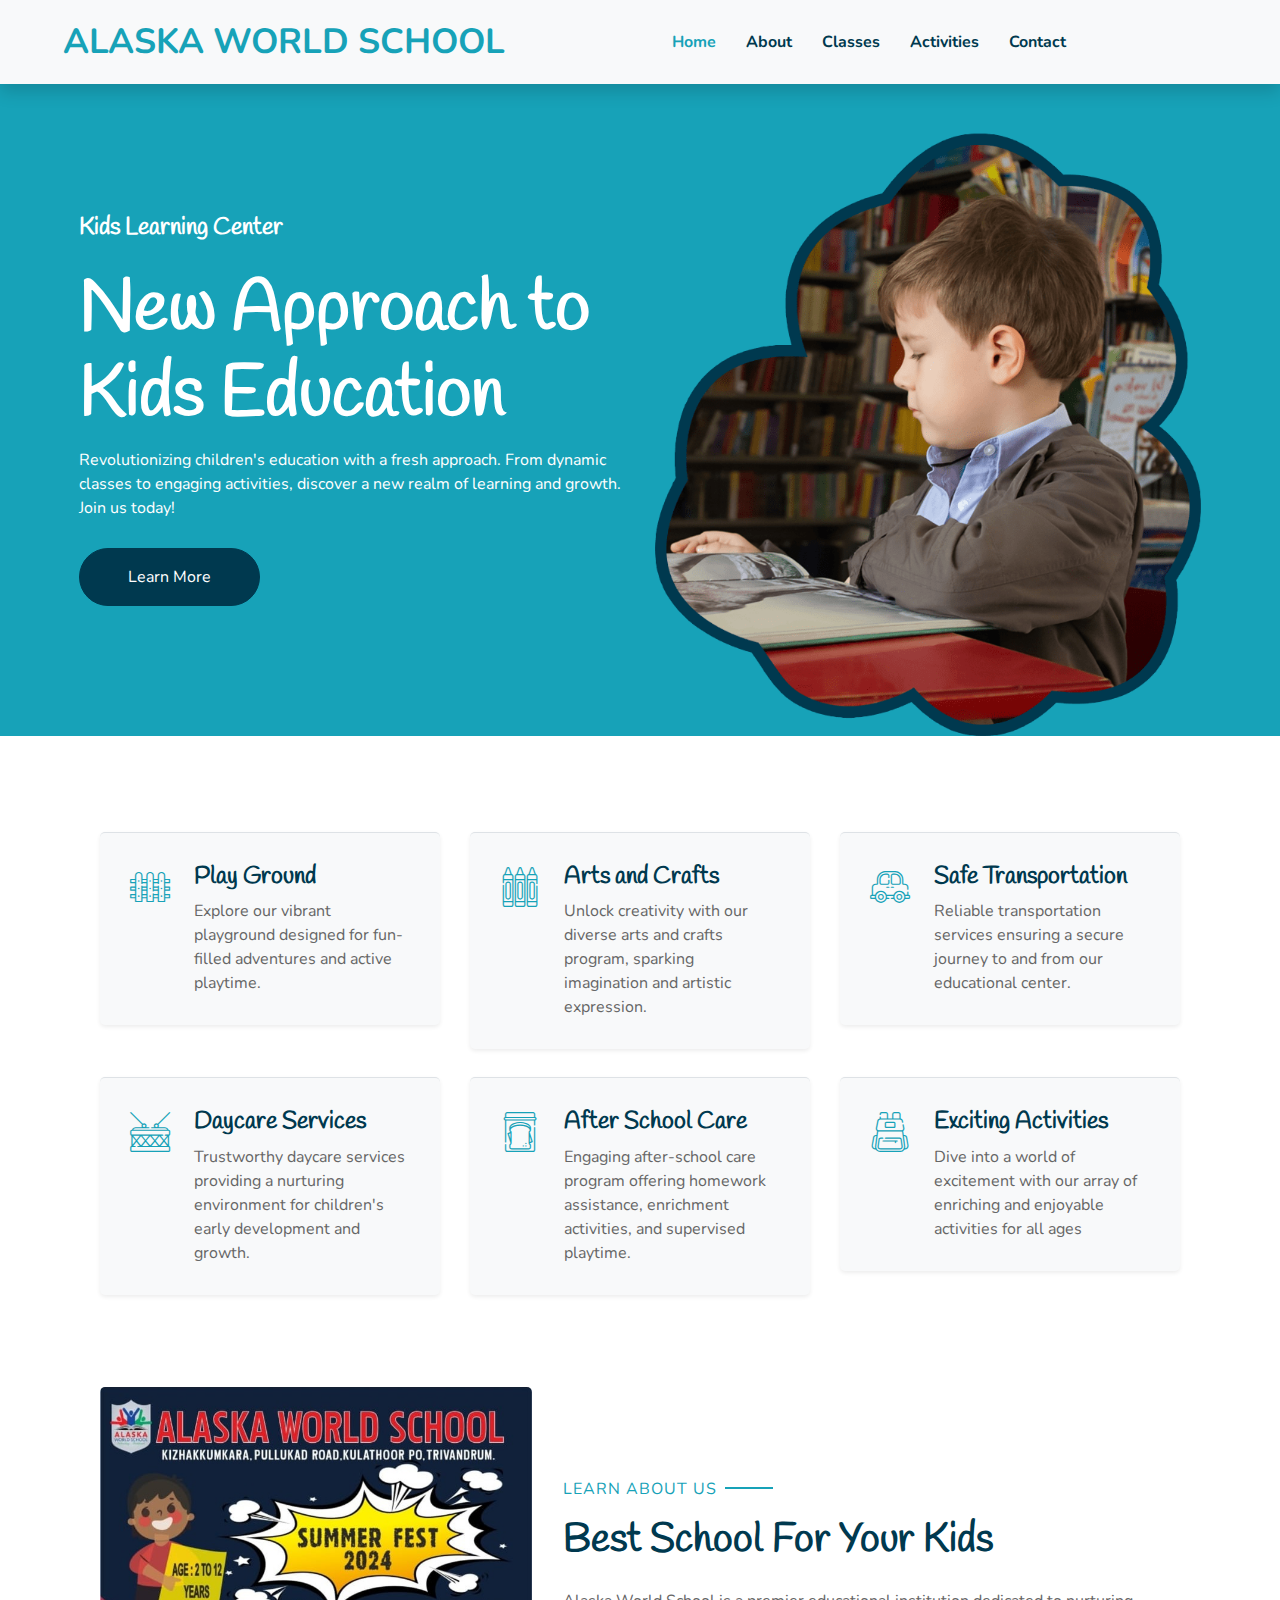
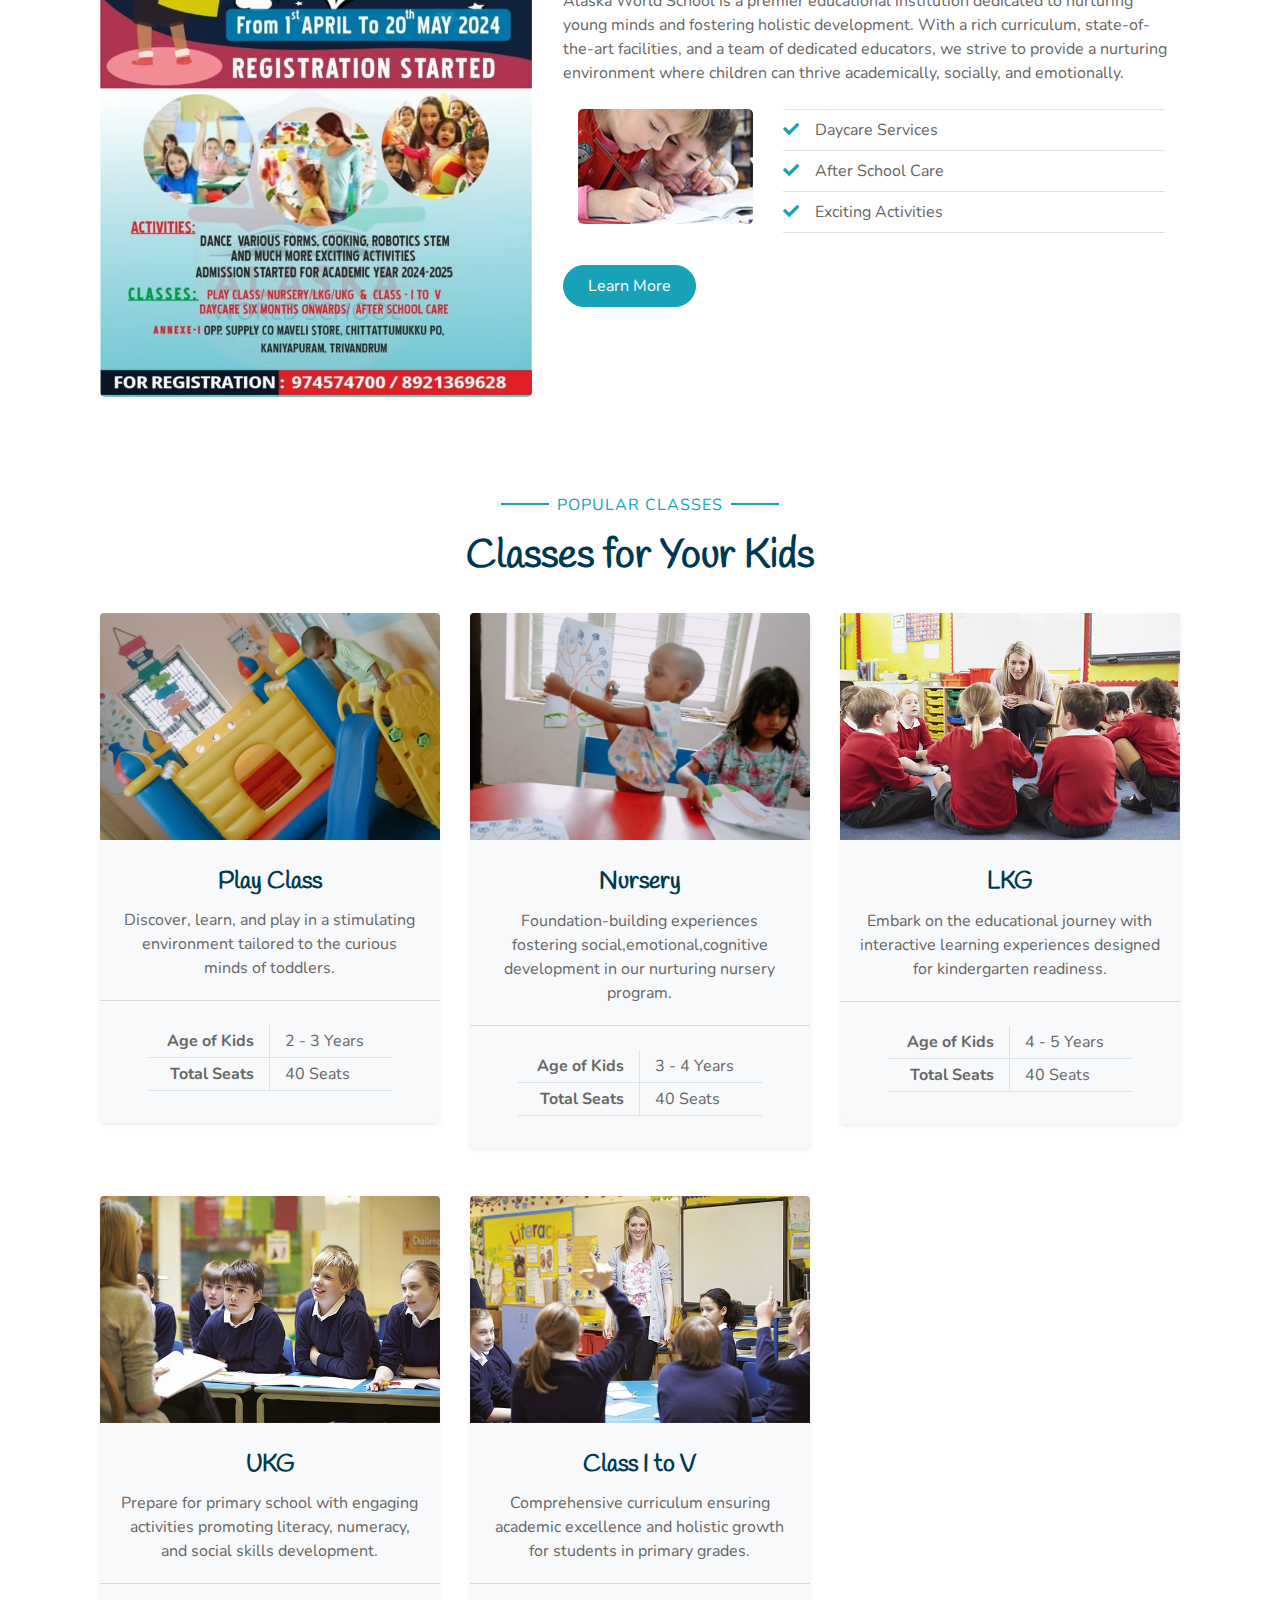
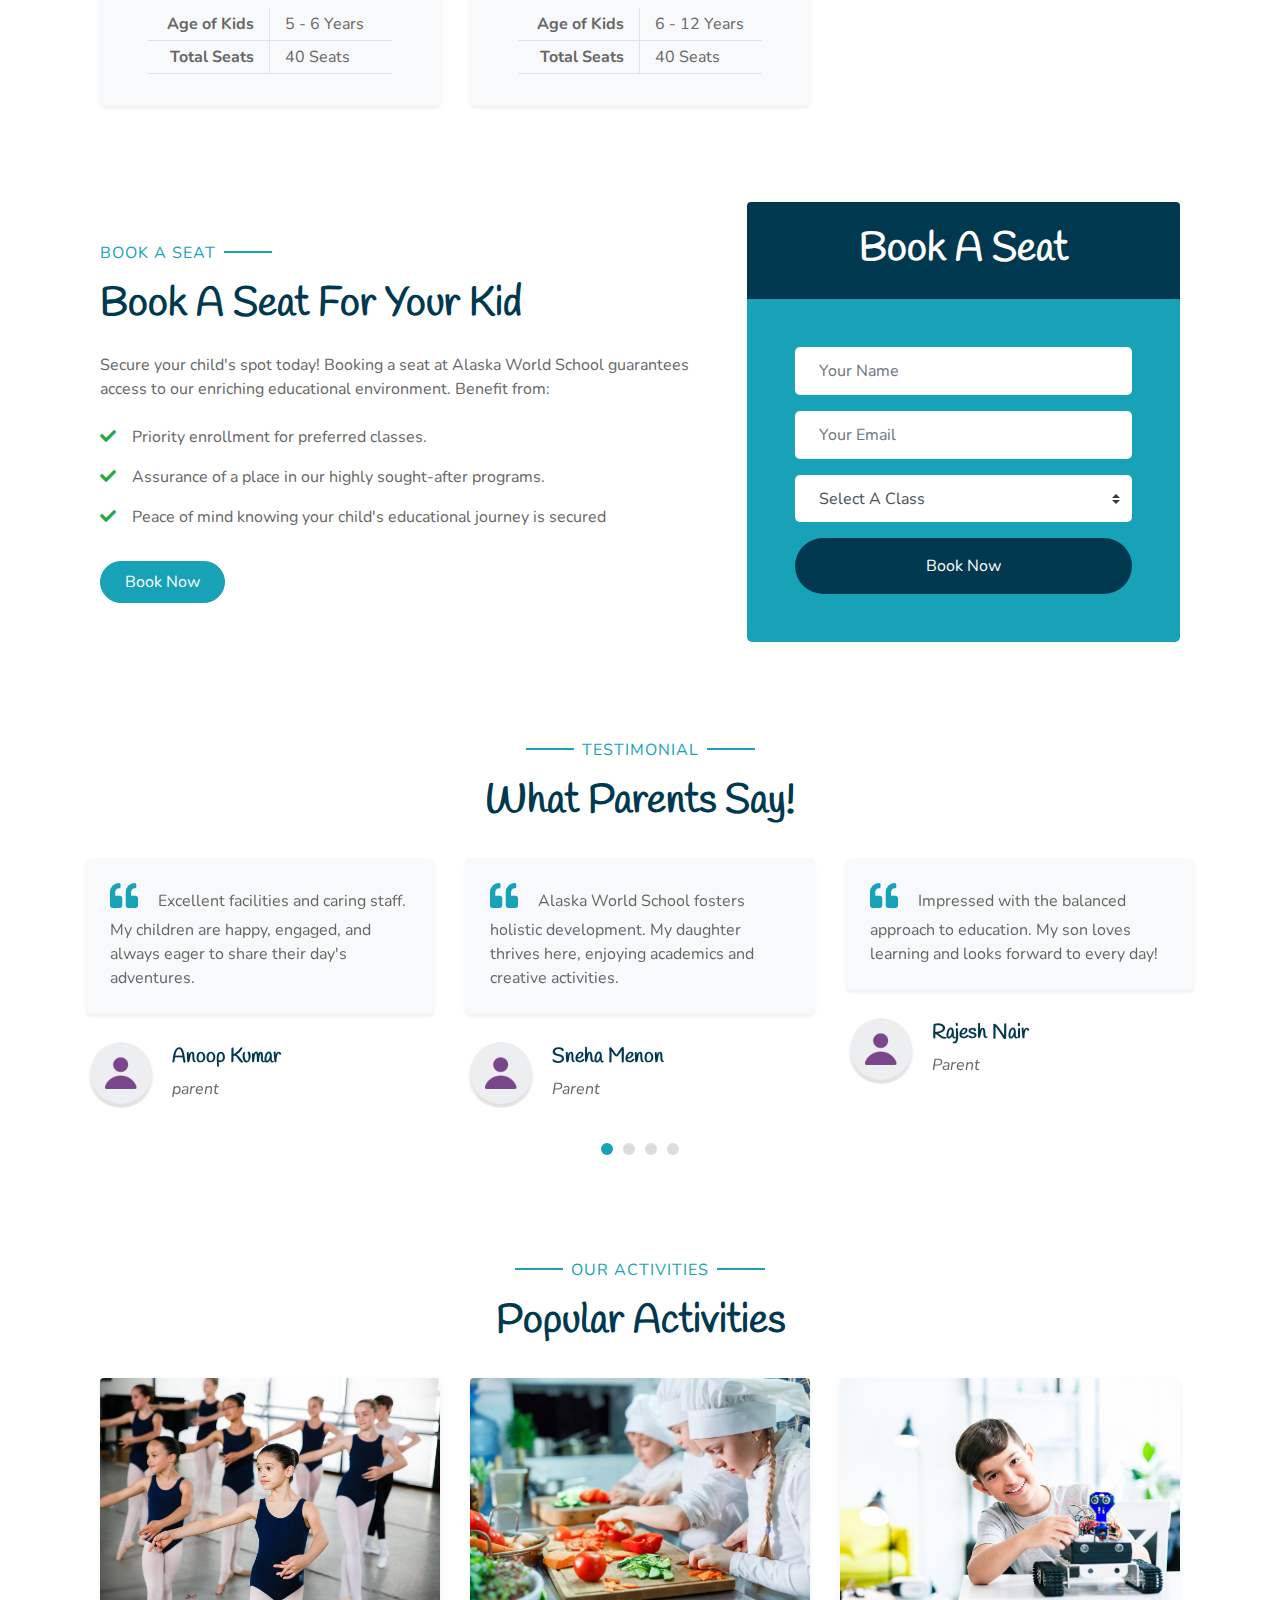
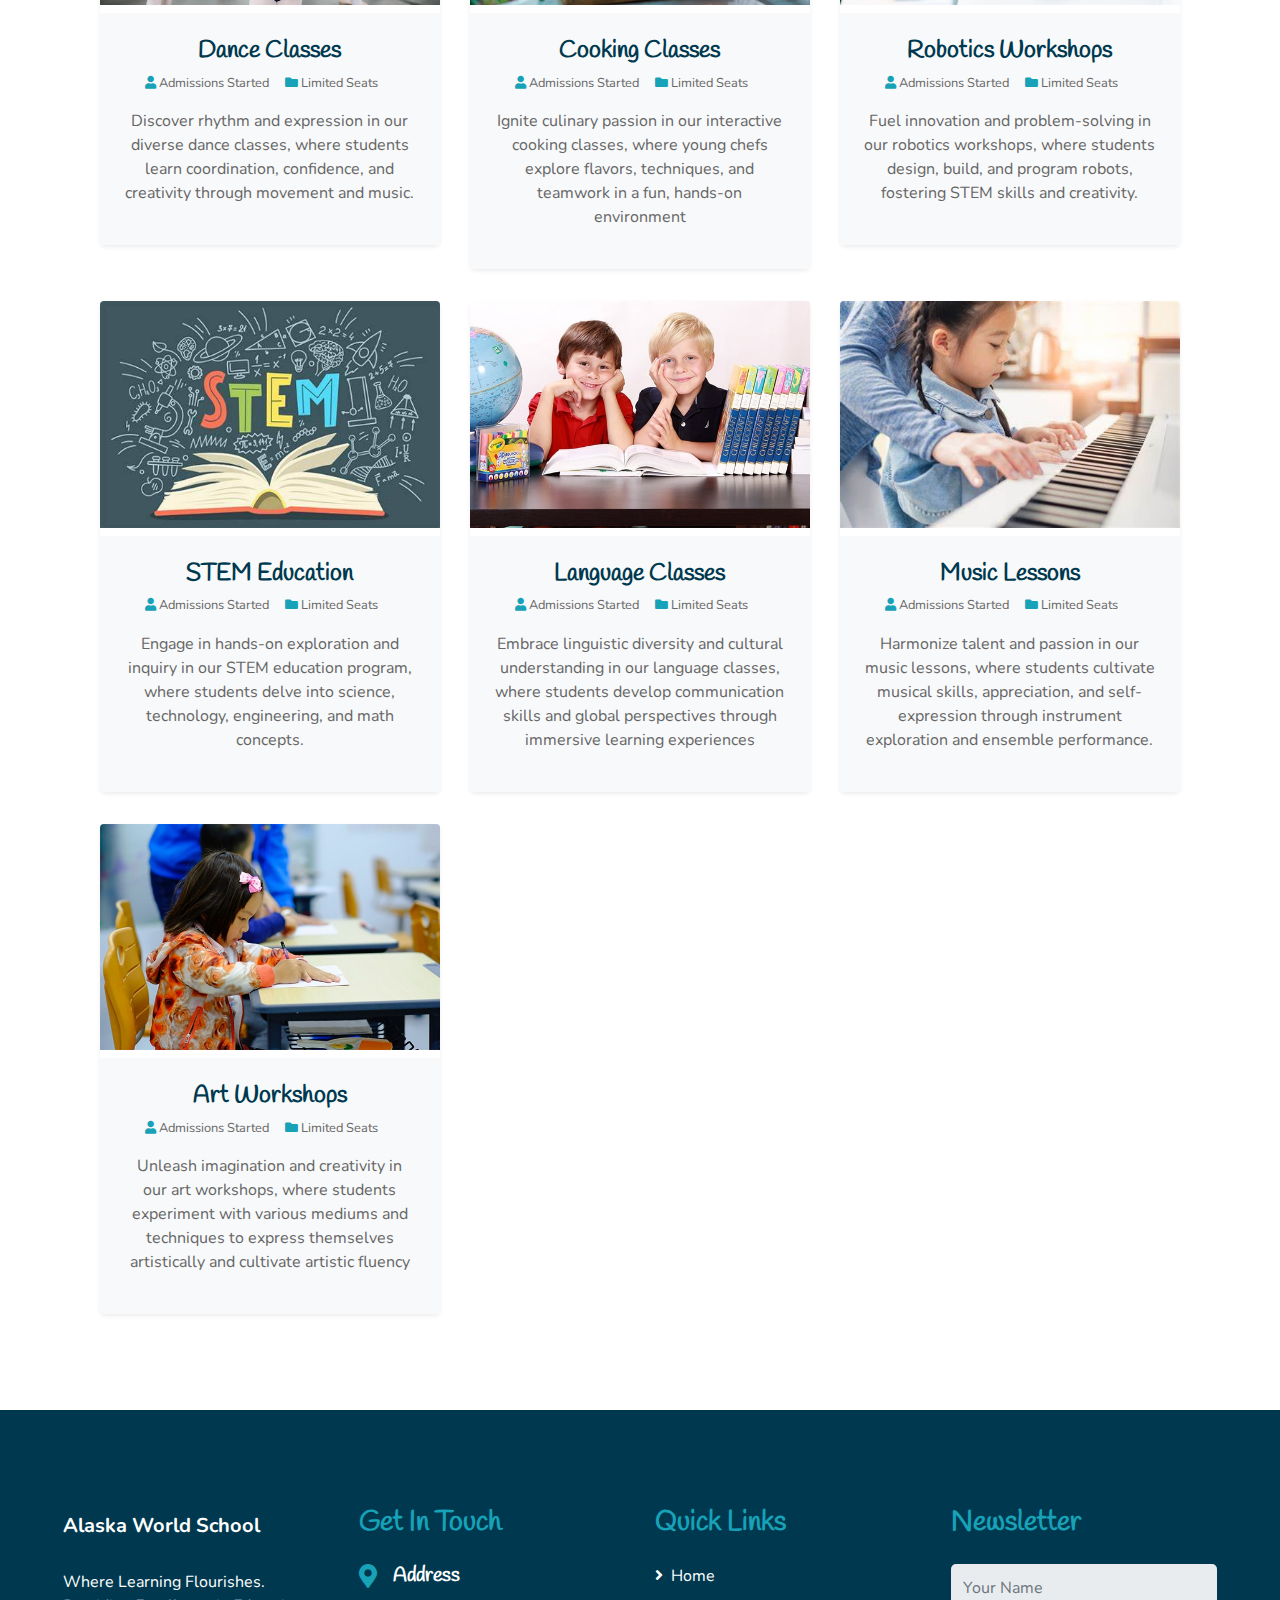
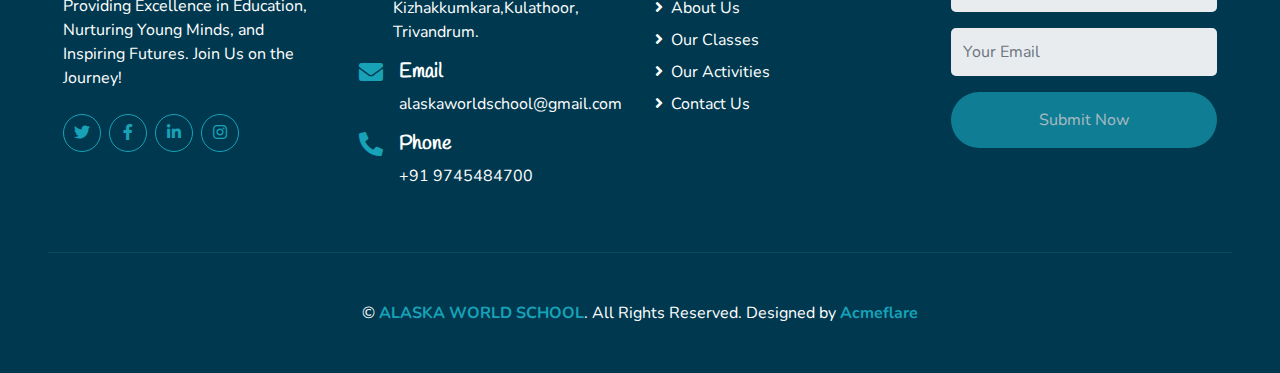
==== index.html @ 1db2703f "first commit" ====
<!DOCTYPE html>
<html lang="en">

<head>
    <meta charset="utf-8">
    <title>Alaskaworldschool</title>
    <meta content="width=device-width, initial-scale=1.0" name="viewport">

    <!-- Favicon -->
    <link href="img/logo.jpg" rel="icon">

    <!-- Google Web Fonts -->
    <link rel="preconnect" href="https://fonts.gstatic.com">
    <link href="https://fonts.googleapis.com/css2?family=Handlee&family=Nunito&display=swap" rel="stylesheet">

    <!-- Font Awesome -->
    <link href="https://cdnjs.cloudflare.com/ajax/libs/font-awesome/5.10.0/css/all.min.css" rel="stylesheet">

    <!-- Flaticon Font -->
    <link href="lib/flaticon/font/flaticon.css" rel="stylesheet">

    <!-- Libraries Stylesheet -->
    <link href="lib/owlcarousel/assets/owl.carousel.min.css" rel="stylesheet">
    <link href="lib/lightbox/css/lightbox.min.css" rel="stylesheet">

    <!-- Customized Bootstrap Stylesheet -->
    <link href="css/style.css" rel="stylesheet">
</head>

<body>
    <!-- Navbar Start -->
    <div class="container-fluid bg-light position-relative shadow">
        <nav class="navbar navbar-expand-lg bg-light navbar-light py-3 py-lg-0 px-0 px-lg-5">
            <a href="" class="navbar-brand font-weight-bold text-secondary logo1">
                <!-- <i class="flaticon-043-teddy-bear"></i> -->
                <span class="text-primary">ALASKA WORLD SCHOOL</span>
            </a>
            <button type="button" class="navbar-toggler" data-toggle="collapse" data-target="#navbarCollapse">
                <span class="navbar-toggler-icon"></span>
            </button>
            <div class="collapse navbar-collapse justify-content-between" id="navbarCollapse">
                <div class="navbar-nav font-weight-bold mx-auto py-0">
                    <a href="index.html" class="nav-item nav-link active">Home</a>
                    <a href="about.html" class="nav-item nav-link">About</a>
                    <a href="class.html" class="nav-item nav-link">Classes</a>
                    <a href="team.html" class="nav-item nav-link">Activities</a>
                    <!-- <a href="gallery.html" class="nav-item nav-link">Gallery</a> -->
                    <a href="contact.html" class="nav-item nav-link">Contact</a>
                </div>
            </div>
        </nav>
    </div>
    <!-- Navbar End -->


    <!-- Header Start -->
    <div class="container-fluid bg-primary px-0 px-md-5 mb-5">
        <div class="row align-items-center px-3">
            <div class="col-lg-6 text-center text-lg-left">
                <h4 class="text-white mb-4 mt-5 mt-lg-0">Kids Learning Center</h4>
                <h1 class="display-3 font-weight-bold text-white">New Approach to Kids Education</h1>
                <p class="text-white mb-4">Revolutionizing children's education with a fresh approach. From dynamic
                    classes to engaging activities, discover a new realm of learning and growth. Join us today!</p>
                <a href="#about" class="btn btn-secondary mt-1 py-3 px-5">Learn More</a>
            </div>
            <div class="col-lg-6 text-center text-lg-right">
                <img class="img-fluid mt-5" src="img/header.png" alt="">
            </div>
        </div>
    </div>
    <!-- Header End -->


    <!-- Facilities Start -->
    <div class="container-fluid pt-5">
        <div class="container pb-3">
            <div class="row">
                <div class="col-lg-4 col-md-6 pb-1">
                    <div class="d-flex bg-light shadow-sm border-top rounded mb-4" style="padding: 30px;">
                        <i class="flaticon-050-fence h1 font-weight-normal text-primary mb-3"></i>
                        <div class="pl-4">
                            <h4>Play Ground</h4>
                            <p class="m-0">Explore our vibrant playground designed for fun-filled adventures and active
                                playtime.</p>
                        </div>
                    </div>
                </div>

                <div class="col-lg-4 col-md-6 pb-1">
                    <div class="d-flex bg-light shadow-sm border-top rounded mb-4" style="padding: 30px;">
                        <i class="flaticon-030-crayons h1 font-weight-normal text-primary mb-3"></i>
                        <div class="pl-4">
                            <h4>Arts and Crafts</h4>
                            <p class="m-0">Unlock creativity with our diverse arts and crafts program, sparking
                                imagination and artistic expression.</p>
                        </div>
                    </div>
                </div>

                <div class="col-lg-4 col-md-6 pb-1">
                    <div class="d-flex bg-light shadow-sm border-top rounded mb-4" style="padding: 30px;">
                        <i class="flaticon-017-toy-car h1 font-weight-normal text-primary mb-3"></i>
                        <div class="pl-4">
                            <h4>Safe Transportation</h4>
                            <p class="m-0">Reliable transportation services ensuring a secure journey to and from our
                                educational center.</p>
                        </div>
                    </div>
                </div>
                <div class="col-lg-4 col-md-6 pb-1">
                    <div class="d-flex bg-light shadow-sm border-top rounded mb-4" style="padding: 30px;">
                        <i class="flaticon-022-drum h1 font-weight-normal text-primary mb-3"></i>
                        <div class="pl-4">
                            <h4>Daycare Services</h4>
                            <p class="m-0">Trustworthy daycare services providing a nurturing environment for children's
                                early development and growth.</p>
                        </div>
                    </div>
                </div>
                <div class="col-lg-4 col-md-6 pb-1">
                    <div class="d-flex bg-light shadow-sm border-top rounded mb-4" style="padding: 30px;">
                        <i class="flaticon-025-sandwich h1 font-weight-normal text-primary mb-3"></i>
                        <div class="pl-4">
                            <h4>After School Care</h4>
                            <p class="m-0">Engaging after-school care program offering homework assistance, enrichment
                                activities, and supervised playtime.</p>
                        </div>
                    </div>
                </div>
                <div class="col-lg-4 col-md-6 pb-1">
                    <div class="d-flex bg-light shadow-sm border-top rounded mb-4" style="padding: 30px;">
                        <i class="flaticon-047-backpack h1 font-weight-normal text-primary mb-3"></i>
                        <div class="pl-4">
                            <h4>Exciting Activities</h4>
                            <p class="m-0">Dive into a world of excitement with our array of enriching and enjoyable
                                activities for all ages</p>
                        </div>
                    </div>
                </div>
            </div>
        </div>
    </div>
    <!-- Facilities Start -->


    <!-- About Start -->
    <div class="container-fluid py-5" id="about">
        <div class="container">
            <div class="row align-items-center">
                <div class="col-lg-5">
                    <img class="img-fluid rounded mb-5 mb-lg-0" src="img/about.jpg" alt="">
                </div>
                <div class="col-lg-7">
                    <p class="section-title pr-5"><span class="pr-2">Learn About Us</span></p>
                    <h1 class="mb-4">Best School For Your Kids</h1>
                    <p>Alaska World School is a premier educational institution dedicated to nurturing young minds and
                        fostering holistic development. With a rich curriculum, state-of-the-art facilities, and a team
                        of dedicated educators, we strive to provide a nurturing environment where children can thrive
                        academically, socially, and emotionally.</p>
                    <div class="row pt-2 pb-4">
                        <div class="col-6 col-md-4">
                            <img class="img-fluid rounded" src="img/about-2.jpg" alt="">
                        </div>
                        <div class="col-6 col-md-8">
                            <ul class="list-inline m-0">
                                <li class="py-2 border-top border-bottom"><i
                                        class="fa fa-check text-primary mr-3"></i>Daycare Services</li>
                                <li class="py-2 border-bottom"><i class="fa fa-check text-primary mr-3"></i>After School
                                    Care</li>
                                <li class="py-2 border-bottom"><i class="fa fa-check text-primary mr-3"></i>Exciting
                                    Activities</li>
                            </ul>
                        </div>
                    </div>
                    <a href="about.html" class="btn btn-primary mt-2 py-2 px-4">Learn More</a>
                </div>
            </div>
        </div>
    </div>
    <!-- About End -->


    <!-- Class Start -->
    <div class="container-fluid pt-5">
        <div class="container">
            <div class="text-center pb-2">
                <p class="section-title px-5"><span class="px-2">Popular Classes</span></p>
                <h1 class="mb-4">Classes for Your Kids</h1>
            </div>
            <div class="row">
                <div class="col-lg-4 mb-5">
                    <div class="card border-0 bg-light shadow-sm pb-2">
                        <img class="card-img-top mb-2" src="img/Play Class.jpg" alt="">
                        <div class="card-body text-center">
                            <h4 class="card-title">Play Class</h4>
                            <p class="card-text">Discover, learn, and play in a stimulating environment tailored to the
                                curious minds of toddlers.</p>
                        </div>
                        <div class="card-footer bg-transparent py-4 px-5">
                            <div class="row border-bottom">
                                <div class="col-6 py-1 text-right border-right"><strong>Age of Kids</strong></div>
                                <div class="col-6 py-1">2 - 3 Years</div>
                            </div>
                            <div class="row border-bottom">
                                <div class="col-6 py-1 text-right border-right"><strong>Total Seats</strong></div>
                                <div class="col-6 py-1">40 Seats</div>
                            </div>
                            <!-- <div class="row border-bottom">
                                <div class="col-6 py-1 text-right border-right"><strong>Class Time</strong></div>
                                <div class="col-6 py-1">08:00 - 10:00</div>
                            </div> -->

                        </div>
                    </div>
                </div>
                <div class="col-lg-4 mb-5">
                    <div class="card border-0 bg-light shadow-sm pb-2">
                        <img class="card-img-top mb-2" src="img/nursery.jpg" alt="">
                        <div class="card-body text-center">
                            <h4 class="card-title">Nursery</h4>
                            <p class="card-text">Foundation-building experiences fostering social,emotional,cognitive
                                development in our nurturing nursery program.</p>
                        </div>
                        <div class="card-footer bg-transparent py-4 px-5">
                            <div class="row border-bottom">
                                <div class="col-6 py-1 text-right border-right"><strong>Age of Kids</strong></div>
                                <div class="col-6 py-1">3 - 4 Years</div>
                            </div>
                            <div class="row border-bottom">
                                <div class="col-6 py-1 text-right border-right"><strong>Total Seats</strong></div>
                                <div class="col-6 py-1">40 Seats</div>
                            </div>
                            <!-- <div class="row border-bottom">
                                <div class="col-6 py-1 text-right border-right"><strong>Class Time</strong></div>
                                <div class="col-6 py-1">08:00 - 10:00</div>
                            </div> -->

                        </div>
                    </div>
                </div>
                <div class="col-lg-4 mb-5">
                    <div class="card border-0 bg-light shadow-sm pb-2">
                        <img class="card-img-top mb-2" src="img/class-2.jpg" alt="">
                        <div class="card-body text-center">
                            <h4 class="card-title">LKG</h4>
                            <p class="card-text">Embark on the educational journey with interactive
                                learning experiences designed for kindergarten readiness.</p>
                        </div>
                        <div class="card-footer bg-transparent py-4 px-5">
                            <div class="row border-bottom">
                                <div class="col-6 py-1 text-right border-right"><strong>Age of Kids</strong></div>
                                <div class="col-6 py-1"> 4 - 5 Years</div>
                            </div>
                            <div class="row border-bottom">
                                <div class="col-6 py-1 text-right border-right"><strong>Total Seats</strong></div>
                                <div class="col-6 py-1">40 Seats</div>
                            </div>
                            <!-- <div class="row border-bottom">
                                <div class="col-6 py-1 text-right border-right"><strong>Class Time</strong></div>
                                <div class="col-6 py-1">08:00 - 10:00</div>
                            </div> -->

                        </div>
                    </div>
                </div>
                <div class="col-lg-4 mb-5">
                    <div class="card border-0 bg-light shadow-sm pb-2">
                        <img class="card-img-top mb-2" src="img/class-3.jpg" alt="">
                        <div class="card-body text-center">
                            <h4 class="card-title">UKG</h4>
                            <p class="card-text">Prepare for primary school with engaging activities
                                promoting literacy, numeracy, and social skills development.</p>
                        </div>
                        <div class="card-footer bg-transparent py-4 px-5">
                            <div class="row border-bottom">
                                <div class="col-6 py-1 text-right border-right"><strong>Age of Kids</strong></div>
                                <div class="col-6 py-1">5 - 6 Years</div>
                            </div>
                            <div class="row border-bottom">
                                <div class="col-6 py-1 text-right border-right"><strong>Total Seats</strong></div>
                                <div class="col-6 py-1">40 Seats</div>
                            </div>
                            <!-- <div class="row border-bottom">
                                <div class="col-6 py-1 text-right border-right"><strong>Class Time</strong></div>
                                <div class="col-6 py-1">08:00 - 10:00</div>
                            </div> -->

                        </div>
                    </div>
                </div>
                <div class="col-lg-4 mb-5">
                    <div class="card border-0 bg-light shadow-sm pb-2">
                        <img class="card-img-top mb-2" src="img/class-1.jpg" alt="">
                        <div class="card-body text-center">
                            <h4 class="card-title">Class I to V</h4>
                            <p class="card-text">Comprehensive
                                curriculum ensuring academic excellence and holistic growth for students in primary
                                grades.</p>
                        </div>
                        <div class="card-footer bg-transparent py-4 px-5">
                            <div class="row border-bottom">
                                <div class="col-6 py-1 text-right border-right"><strong>Age of Kids</strong></div>
                                <div class="col-6 py-1">6 - 12 Years</div>
                            </div>
                            <div class="row border-bottom">
                                <div class="col-6 py-1 text-right border-right"><strong>Total Seats</strong></div>
                                <div class="col-6 py-1">40 Seats</div>
                            </div>
                            <!-- <div class="row border-bottom">
                                <div class="col-6 py-1 text-right border-right"><strong>Class Time</strong></div>
                                <div class="col-6 py-1">08:00 - 10:00</div>
                            </div> -->

                        </div>
                    </div>
                </div>
            </div>
        </div>
    </div>
    <!-- Class End -->


    <!-- Registration Start -->
    <div class="container-fluid py-5">
        <div class="container">
            <div class="row align-items-center">
                <div class="col-lg-7 mb-5 mb-lg-0">
                    <p class="section-title pr-5"><span class="pr-2">Book A Seat</span></p>
                    <h1 class="mb-4">Book A Seat For Your Kid</h1>
                    <p>Secure your child's spot today! Booking a seat at Alaska World School guarantees access to our
                        enriching educational environment. Benefit from:</p>
                    <ul class="list-inline m-0">
                        <li class="py-2"><i class="fa fa-check text-success mr-3"></i>Priority enrollment for preferred
                            classes.
                        </li>
                        <li class="py-2"><i class="fa fa-check text-success mr-3"></i>Assurance of a place in our highly
                            sought-after programs.</li>
                        <li class="py-2"><i class="fa fa-check text-success mr-3"></i>Peace of mind knowing your child's
                            educational journey is secured
                        </li>
                    </ul>
                    <a href="" class="btn btn-primary mt-4 py-2 px-4">Book Now</a>
                </div>
                <div class="col-lg-5">
                    <div class="card border-0">
                        <div class="card-header bg-secondary text-center p-4">
                            <h1 class="text-white m-0">Book A Seat</h1>
                        </div>
                        <div class="card-body rounded-bottom bg-primary p-5">
                            <form>
                                <div class="form-group">
                                    <input type="text" class="form-control border-0 p-4" placeholder="Your Name"
                                        required="required" />
                                </div>
                                <div class="form-group">
                                    <input type="email" class="form-control border-0 p-4" placeholder="Your Email"
                                        required="required" />
                                </div>
                                <div class="form-group">
                                    <select class="custom-select border-0 px-4" style="height: 47px;">
                                        <option selected>Select A Class</option>
                                        <option value="1">Class 1</option>
                                        <option value="2">Class 1</option>
                                        <option value="3">Class 1</option>
                                    </select>
                                </div>
                                <div>
                                    <button class="btn btn-secondary btn-block border-0 py-3" type="submit">Book
                                        Now</button>
                                </div>
                            </form>
                        </div>
                    </div>
                </div>
            </div>
        </div>
    </div>
    <!-- Registration End -->


    <!-- Team Start -->
    <!-- <div class="container-fluid pt-5">
        <div class="container">
            <div class="text-center pb-2">
                <p class="section-title px-5"><span class="px-2">Our Teachers</span></p>
                <h1 class="mb-4">Meet Our Teachers</h1>
            </div>
            <div class="row">
                <div class="col-md-6 col-lg-3 text-center team mb-5">
                    <div class="position-relative overflow-hidden mb-4" style="border-radius: 100%;">
                        <img class="img-fluid w-100" src="img/team-1.jpg" alt="">
                        <div
                            class="team-social d-flex align-items-center justify-content-center w-100 h-100 position-absolute">
                            <a class="btn btn-outline-light text-center mr-2 px-0" style="width: 38px; height: 38px;"
                                href="#"><i class="fab fa-twitter"></i></a>
                            <a class="btn btn-outline-light text-center mr-2 px-0" style="width: 38px; height: 38px;"
                                href="#"><i class="fab fa-facebook-f"></i></a>
                            <a class="btn btn-outline-light text-center px-0" style="width: 38px; height: 38px;"
                                href="#"><i class="fab fa-linkedin-in"></i></a>
                        </div>
                    </div>
                    <h4>Julia Smith</h4>
                    <i>Music Teacher</i>
                </div>
                <div class="col-md-6 col-lg-3 text-center team mb-5">
                    <div class="position-relative overflow-hidden mb-4" style="border-radius: 100%;">
                        <img class="img-fluid w-100" src="img/team-2.jpg" alt="">
                        <div
                            class="team-social d-flex align-items-center justify-content-center w-100 h-100 position-absolute">
                            <a class="btn btn-outline-light text-center mr-2 px-0" style="width: 38px; height: 38px;"
                                href="#"><i class="fab fa-twitter"></i></a>
                            <a class="btn btn-outline-light text-center mr-2 px-0" style="width: 38px; height: 38px;"
                                href="#"><i class="fab fa-facebook-f"></i></a>
                            <a class="btn btn-outline-light text-center px-0" style="width: 38px; height: 38px;"
                                href="#"><i class="fab fa-linkedin-in"></i></a>
                        </div>
                    </div>
                    <h4>Jhon Doe</h4>
                    <i>Language Teacher</i>
                </div>
                <div class="col-md-6 col-lg-3 text-center team mb-5">
                    <div class="position-relative overflow-hidden mb-4" style="border-radius: 100%;">
                        <img class="img-fluid w-100" src="img/team-3.jpg" alt="">
                        <div
                            class="team-social d-flex align-items-center justify-content-center w-100 h-100 position-absolute">
                            <a class="btn btn-outline-light text-center mr-2 px-0" style="width: 38px; height: 38px;"
                                href="#"><i class="fab fa-twitter"></i></a>
                            <a class="btn btn-outline-light text-center mr-2 px-0" style="width: 38px; height: 38px;"
                                href="#"><i class="fab fa-facebook-f"></i></a>
                            <a class="btn btn-outline-light text-center px-0" style="width: 38px; height: 38px;"
                                href="#"><i class="fab fa-linkedin-in"></i></a>
                        </div>
                    </div>
                    <h4>Mollie Ross</h4>
                    <i>Dance Teacher</i>
                </div>
                <div class="col-md-6 col-lg-3 text-center team mb-5">
                    <div class="position-relative overflow-hidden mb-4" style="border-radius: 100%;">
                        <img class="img-fluid w-100" src="img/team-4.jpg" alt="">
                        <div
                            class="team-social d-flex align-items-center justify-content-center w-100 h-100 position-absolute">
                            <a class="btn btn-outline-light text-center mr-2 px-0" style="width: 38px; height: 38px;"
                                href="#"><i class="fab fa-twitter"></i></a>
                            <a class="btn btn-outline-light text-center mr-2 px-0" style="width: 38px; height: 38px;"
                                href="#"><i class="fab fa-facebook-f"></i></a>
                            <a class="btn btn-outline-light text-center px-0" style="width: 38px; height: 38px;"
                                href="#"><i class="fab fa-linkedin-in"></i></a>
                        </div>
                    </div>
                    <h4>Donald John</h4>
                    <i>Art Teacher</i>
                </div>
            </div>
        </div>
    </div> -->
    <!-- Team End -->


    <!-- Testimonial Start -->
    <div class="container-fluid py-5">
        <div class="container p-0">
            <div class="text-center pb-2">
                <p class="section-title px-5"><span class="px-2">Testimonial</span></p>
                <h1 class="mb-4">What Parents Say!</h1>
            </div>
            <div class="owl-carousel testimonial-carousel">
                <div class="testimonial-item px-3">
                    <div class="bg-light shadow-sm rounded mb-4 p-4">
                        <h3 class="fas fa-quote-left text-primary mr-3"></h3>
                        Alaska World School fosters holistic development. My daughter
                        thrives here, enjoying academics and creative activities.
                    </div>
                    <div class="d-flex align-items-center">
                        <img class="rounded-circle" src="img/a1.png" style="width: 70px; height: 70px;" alt="Image">
                        <div class="pl-3">
                            <h5>Sneha Menon</h5>
                            <i>Parent</i>
                        </div>
                    </div>
                </div>
                <div class="testimonial-item px-3">
                    <div class="bg-light shadow-sm rounded mb-4 p-4">
                        <h3 class="fas fa-quote-left text-primary mr-3"></h3>
                        Impressed with the balanced approach to education. My son loves learning
                        and looks forward to every day!
                    </div>
                    <div class="d-flex align-items-center">
                        <img class="rounded-circle" src="img/a1.png" style="width: 70px; height: 70px;" alt="Image">
                        <div class="pl-3">
                            <h5>Rajesh Nair</h5>
                            <i>Parent</i>
                        </div>
                    </div>
                </div>
                <div class="testimonial-item px-3">
                    <div class="bg-light shadow-sm rounded mb-4 p-4">
                        <h3 class="fas fa-quote-left text-primary mr-3"></h3>
                        As an educator, I appreciate the focus on individualized learning. Alaska World School truly
                        nurtures young minds.
                    </div>
                    <div class="d-flex align-items-center">
                        <img class="rounded-circle" src="img/a1.png" style="width: 70px; height: 70px;" alt="Image">
                        <div class="pl-3">
                            <h5>Priya Pillai</h5>
                            <i>Teacher</i>
                        </div>
                    </div>
                </div>
                <div class="testimonial-item px-3">
                    <div class="bg-light shadow-sm rounded mb-4 p-4">
                        <h3 class="fas fa-quote-left text-primary mr-3"></h3>
                        Excellent facilities and caring staff. My children are happy,
                        engaged, and always eager to share their day's adventures.
                    </div>
                    <div class="d-flex align-items-center">
                        <img class="rounded-circle" src="img/a1.png" style="width: 70px; height: 70px;" alt="Image">
                        <div class="pl-3">
                            <h5>Anoop Kumar</h5>
                            <i>parent</i>
                        </div>
                    </div>
                </div>
            </div>
        </div>
    </div>
    <!-- Testimonial End -->


    <!-- Blog Start -->
    <div class="container-fluid pt-5">
        <div class="container">
            <div class="text-center pb-2">
                <p class="section-title px-5"><span class="px-2">Our Activities</span></p>
                <h1 class="mb-4">Popular Activities</h1>
            </div>
            <div class="row pb-3">
                <div class="col-lg-4 mb-4">
                    <div class="card border-0 shadow-sm mb-2">
                        <img class="card-img-top mb-2" src="img/dance.jpg" alt="">
                        <div class="card-body bg-light text-center p-4">
                            <h4 class="">Dance Classes</h4>
                            <div class="d-flex justify-content-center mb-3">
                                <small class="mr-3"><i class="fa fa-user text-primary"></i> Admissions Started</small>
                                <small class="mr-3"><i class="fa fa-folder text-primary"></i> Limited Seats</small>
                                <!-- <small class="mr-3"><i class="fa fa-comments text-primary"></i> 15</small> -->
                            </div>
                            <p>Discover rhythm and expression in our diverse dance classes, where students learn
                                coordination, confidence, and creativity through movement and music.</p>
                        </div>
                    </div>
                </div>
                <div class="col-lg-4 mb-4">
                    <div class="card border-0 shadow-sm mb-2">
                        <img class="card-img-top mb-2" src="img/Cooking Classes.jpeg" alt="">
                        <div class="card-body bg-light text-center p-4">
                            <h4 class="">Cooking Classes</h4>
                            <div class="d-flex justify-content-center mb-3">
                                <small class="mr-3"><i class="fa fa-user text-primary"></i> Admissions Started</small>
                                <small class="mr-3"><i class="fa fa-folder text-primary"></i> Limited Seats</small>
                            </div>
                            <p>Ignite culinary passion in our interactive cooking classes, where young chefs explore
                                flavors, techniques, and teamwork in a fun, hands-on environment</p>
                        </div>
                    </div>
                </div>
                <div class="col-lg-4 mb-4">
                    <div class="card border-0 shadow-sm mb-2">
                        <img class="card-img-top mb-2" src="img/Robotics Workshops.jpg" alt="">
                        <div class="card-body bg-light text-center p-4">
                            <h4 class="">Robotics Workshops</h4>
                            <div class="d-flex justify-content-center mb-3">
                                <small class="mr-3"><i class="fa fa-user text-primary"></i> Admissions Started</small>
                                <small class="mr-3"><i class="fa fa-folder text-primary"></i> Limited Seats</small>
                            </div>
                            <p>Fuel innovation and problem-solving in our robotics workshops, where students design,
                                build, and program robots, fostering STEM skills and creativity.</p>
                        </div>
                    </div>
                </div>
                <div class="col-lg-4 mb-4">
                    <div class="card border-0 shadow-sm mb-2">
                        <img class="card-img-top mb-2" src="img/STEM Education.jpeg" alt="">
                        <div class="card-body bg-light text-center p-4">
                            <h4 class="">STEM Education</h4>
                            <div class="d-flex justify-content-center mb-3">
                                <small class="mr-3"><i class="fa fa-user text-primary"></i> Admissions Started</small>
                                <small class="mr-3"><i class="fa fa-folder text-primary"></i> Limited Seats</small>
                                <!-- <small class="mr-3"><i class="fa fa-comments text-primary"></i> 15</small> -->
                            </div>
                            <p>Engage in hands-on exploration and inquiry in our STEM education
                                program, where students delve into science, technology, engineering, and math concepts.
                            </p>
                        </div>
                    </div>
                </div>
                <div class="col-lg-4 mb-4">
                    <div class="card border-0 shadow-sm mb-2">
                        <img class="card-img-top mb-2" src="img/blog-2.jpg" alt="">
                        <div class="card-body bg-light text-center p-4">
                            <h4 class="">Language Classes</h4>
                            <div class="d-flex justify-content-center mb-3">
                                <small class="mr-3"><i class="fa fa-user text-primary"></i> Admissions Started</small>
                                <small class="mr-3"><i class="fa fa-folder text-primary"></i> Limited Seats</small>
                            </div>
                            <p>Embrace linguistic diversity and cultural understanding in our
                                language classes, where students develop communication skills and global perspectives
                                through immersive learning experiences</p>
                        </div>
                    </div>
                </div>
                <div class="col-lg-4 mb-4">
                    <div class="card border-0 shadow-sm mb-2">
                        <img class="card-img-top mb-2" src="img/Music Lessons.jpeg" alt="">
                        <div class="card-body bg-light text-center p-4">
                            <h4 class="">Music Lessons</h4>
                            <div class="d-flex justify-content-center mb-3">
                                <small class="mr-3"><i class="fa fa-user text-primary"></i> Admissions Started</small>
                                <small class="mr-3"><i class="fa fa-folder text-primary"></i> Limited Seats</small>
                            </div>
                            <p>Harmonize talent and passion in our music lessons, where students
                                cultivate musical skills, appreciation, and self-expression through instrument
                                exploration and ensemble performance.</p>
                        </div>
                    </div>
                </div>
                <div class="col-lg-4 mb-4">
                    <div class="card border-0 shadow-sm mb-2">
                        <img class="card-img-top mb-2" src="img/blog-3.jpg" alt="">
                        <div class="card-body bg-light text-center p-4">
                            <h4 class="">Art Workshops</h4>
                            <div class="d-flex justify-content-center mb-3">
                                <small class="mr-3"><i class="fa fa-user text-primary"></i> Admissions Started</small>
                                <small class="mr-3"><i class="fa fa-folder text-primary"></i> Limited Seats</small>
                            </div>
                            <p>Unleash imagination and creativity in our art workshops, where students
                                experiment with various mediums and techniques to express themselves artistically and
                                cultivate artistic fluency</p>
                        </div>
                    </div>
                </div>
            </div>
        </div>
    </div>
    <!-- Blog End -->


    <!-- Footer Start -->
    <div class="container-fluid bg-secondary text-white mt-5 py-5 px-sm-3 px-md-5">
        <div class="row pt-5">
            <div class="col-lg-3 col-md-6 mb-5">
                <a href="" class="navbar-brand font-weight-bold text-primary m-0 mb-4 p-0"
                    style="font-size: 20px; line-height: 40px;">
                    <span class="text-white">Alaska World School</span>
                </a>
                <p>Where Learning Flourishes. Providing Excellence in Education, Nurturing Young Minds, and Inspiring
                    Futures. Join Us on the Journey!</p>
                <div class="d-flex justify-content-start mt-4">
                    <a class="btn btn-outline-primary rounded-circle text-center mr-2 px-0"
                        style="width: 38px; height: 38px;" href="#"><i class="fab fa-twitter"></i></a>
                    <a class="btn btn-outline-primary rounded-circle text-center mr-2 px-0"
                        style="width: 38px; height: 38px;" href="#"><i class="fab fa-facebook-f"></i></a>
                    <a class="btn btn-outline-primary rounded-circle text-center mr-2 px-0"
                        style="width: 38px; height: 38px;" href="#"><i class="fab fa-linkedin-in"></i></a>
                    <a class="btn btn-outline-primary rounded-circle text-center mr-2 px-0"
                        style="width: 38px; height: 38px;" href="#"><i class="fab fa-instagram"></i></a>
                </div>
            </div>
            <div class="col-lg-3 col-md-6 mb-5">
                <h3 class="text-primary mb-4">Get In Touch</h3>
                <div class="d-flex">
                    <h4 class="fa fa-map-marker-alt text-primary"></h4>
                    <div class="pl-3">
                       <a href="https://maps.app.goo.gl/nU9xewZrwtKeWogNA"> <h5 class="text-white">Address</h5>
                        <p class="text-white">Kizhakkumkara,Kulathoor,<br>Trivandrum.</p></a>
                    </div>
                </div>
                <div class="d-flex">
                    <h4 class="fa fa-envelope text-primary"></h4>
                    <div class="pl-3">
                        <a href="mailto:alaskaworldschool@gmail.com"><h5 class="text-white">Email</h5>
                        <p class="text-white">alaskaworldschool@gmail.com</p></a>
                    </div>
                </div>
                <div class="d-flex">
                    <h4 class="fa fa-phone-alt text-primary"></h4>
                    <div class="pl-3">
                        <a href="tel:9745484700"><h5 class="text-white">Phone</h5>
                        <p class="text-white">+91 9745484700</p></a>
                    </div>
                </div>
            </div>
            <div class="col-lg-3 col-md-6 mb-5">
                <h3 class="text-primary mb-4">Quick Links</h3>
                <div class="d-flex flex-column justify-content-start">
                    <a class="text-white mb-2" href="index.html"><i class="fa fa-angle-right mr-2"></i>Home</a>
                    <a class="text-white mb-2" href="about.html"><i class="fa fa-angle-right mr-2"></i>About Us</a>
                    <a class="text-white mb-2" href="class.html"><i class="fa fa-angle-right mr-2"></i>Our Classes</a>
                    <a class="text-white mb-2" href="team.html"><i class="fa fa-angle-right mr-2"></i>Our Activities</a>
                    <a class="text-white" href="contact.html"><i class="fa fa-angle-right mr-2"></i>Contact Us</a>
                </div>
            </div>
            <div class="col-lg-3 col-md-6 mb-5">
                <h3 class="text-primary mb-4">Newsletter</h3>
                <form action="">
                    <div class="form-group">
                        <input type="text" class="form-control border-0 py-4" placeholder="Your Name"
                            required="required" disabled />
                    </div>
                    <div class="form-group">
                        <input type="email" class="form-control border-0 py-4" placeholder="Your Email"
                            required="required" disabled/>
                    </div>
                    <div>
                        <button class="btn btn-primary btn-block border-0 py-3" disabled type="submit">Submit Now</button>
                    </div>
                </form>
            </div>
        </div>
        <div class="container-fluid pt-5" style="border-top: 1px solid rgba(23, 162, 184, .2);;">
            <p class="m-0 text-center text-white">
                &copy; <a class="text-primary font-weight-bold" href="#">ALASKA WORLD SCHOOL</a>. All Rights Reserved.
                Designed
                by
                <a class="text-primary font-weight-bold" href="https://acmeflare.in">Acmeflare</a>
            </p>
        </div>
    </div>
    <!-- Footer End -->


    <!-- Back to Top -->
    <a href="#" class="btn btn-primary p-3 back-to-top"><i class="fa fa-angle-double-up"></i></a>


    <!-- JavaScript Libraries -->
    <script src="https://code.jquery.com/jquery-3.4.1.min.js"></script>
    <script src="https://stackpath.bootstrapcdn.com/bootstrap/4.4.1/js/bootstrap.bundle.min.js"></script>
    <script src="lib/easing/easing.min.js"></script>
    <script src="lib/owlcarousel/owl.carousel.min.js"></script>
    <script src="lib/isotope/isotope.pkgd.min.js"></script>
    <script src="lib/lightbox/js/lightbox.min.js"></script>

    <!-- Contact Javascript File -->
    <script src="mail/jqBootstrapValidation.min.js"></script>
    <script src="mail/contact.js"></script>

    <!-- Template Javascript -->
    <script src="js/main.js"></script>
</body>

</html>
---- lib/flaticon/font/flaticon.css ----
@font-face {
  font-family: "Flaticon";
  src: url("./Flaticon.eot");
  src: url("./Flaticon.eot?#iefix") format("embedded-opentype"),
       url("./Flaticon.woff2") format("woff2"),
       url("./Flaticon.woff") format("woff"),
       url("./Flaticon.ttf") format("truetype"),
       url("./Flaticon.svg#Flaticon") format("svg");
  font-weight: normal;
  font-style: normal;
}

@media screen and (-webkit-min-device-pixel-ratio:0) {
  @font-face {
    font-family: "Flaticon";
    src: url("./Flaticon.svg#Flaticon") format("svg");
  }
}

[class^="flaticon-"]:before, [class*=" flaticon-"]:before,
[class^="flaticon-"]:after, [class*=" flaticon-"]:after {   
  font-family: Flaticon;
        font-size: 20px;
font-style: normal;
margin-left: 20px;
}

.flaticon-001-swing:before { content: "\f100"; }
.flaticon-002-bricks:before { content: "\f101"; }
.flaticon-003-feeding-bottle:before { content: "\f102"; }
.flaticon-004-balloons:before { content: "\f103"; }
.flaticon-005-marker:before { content: "\f104"; }
.flaticon-006-spinning-top:before { content: "\f105"; }
.flaticon-007-sandbox:before { content: "\f106"; }
.flaticon-008-tambourine:before { content: "\f107"; }
.flaticon-009-bib:before { content: "\f108"; }
.flaticon-010-slide:before { content: "\f109"; }
.flaticon-011-mat:before { content: "\f10a"; }
.flaticon-012-kite:before { content: "\f10b"; }
.flaticon-013-brush:before { content: "\f10c"; }
.flaticon-014-blackboard:before { content: "\f10d"; }
.flaticon-015-potty:before { content: "\f10e"; }
.flaticon-016-apple:before { content: "\f10f"; }
.flaticon-017-toy-car:before { content: "\f110"; }
.flaticon-018-ball:before { content: "\f111"; }
.flaticon-019-pencil:before { content: "\f112"; }
.flaticon-020-rattle:before { content: "\f113"; }
.flaticon-021-juice-box:before { content: "\f114"; }
.flaticon-022-drum:before { content: "\f115"; }
.flaticon-023-girl:before { content: "\f116"; }
.flaticon-024-shape-toy:before { content: "\f117"; }
.flaticon-025-sandwich:before { content: "\f118"; }
.flaticon-026-paper-boat:before { content: "\f119"; }
.flaticon-027-xylophone:before { content: "\f11a"; }
.flaticon-028-kindergarten:before { content: "\f11b"; }
.flaticon-029-clock:before { content: "\f11c"; }
.flaticon-030-crayons:before { content: "\f11d"; }
.flaticon-031-bell:before { content: "\f11e"; }
.flaticon-032-book:before { content: "\f11f"; }
.flaticon-033-blocks:before { content: "\f120"; }
.flaticon-034-popsicle:before { content: "\f121"; }
.flaticon-035-table:before { content: "\f122"; }
.flaticon-036-boy:before { content: "\f123"; }
.flaticon-037-toys:before { content: "\f124"; }
.flaticon-038-locker:before { content: "\f125"; }
.flaticon-039-seesaw:before { content: "\f126"; }
.flaticon-040-puzzle:before { content: "\f127"; }
.flaticon-041-abacus:before { content: "\f128"; }
.flaticon-042-synthesizer:before { content: "\f129"; }
.flaticon-043-teddy-bear:before { content: "\f12a"; }
.flaticon-044-scissors:before { content: "\f12b"; }
.flaticon-045-cookies:before { content: "\f12c"; }
.flaticon-046-bucket:before { content: "\f12d"; }
.flaticon-047-backpack:before { content: "\f12e"; }
.flaticon-048-paper-plane:before { content: "\f12f"; }
.flaticon-049-cutlery:before { content: "\f130"; }
.flaticon-050-fence:before { content: "\f131"; }
---- css/style.css ----
/******* Bootstrap Theming ********/
/*!
 * Bootstrap v4.5.3 (https://getbootstrap.com/)
 * Copyright 2011-2020 The Bootstrap Authors
 * Copyright 2011-2020 Twitter, Inc.
 * Licensed under MIT (https://github.com/twbs/bootstrap/blob/main/LICENSE)
 */
:root {
  --blue: #007bff;
  --indigo: #6610f2;
  --purple: #6f42c1;
  --pink: #e83e8c;
  --red: #dc3545;
  --orange: #fd7e14;
  --yellow: #ffc107;
  --green: #28a745;
  --teal: #20c997;
  --cyan: #17a2b8;
  --white: #fff;
  --gray: #6c757d;
  --gray-dark: #343a40;
  --primary: #17a2b8;
  --secondary: #00394f;
  --success: #28a745;
  --info: #17a2b8;
  --warning: #ffc107;
  --danger: #dc3545;
  --light: #f8f9fa;
  --dark: #343a40;
  --breakpoint-xs: 0;
  --breakpoint-sm: 576px;
  --breakpoint-md: 768px;
  --breakpoint-lg: 992px;
  --breakpoint-xl: 1200px;
  --font-family-sans-serif: "Nunito", sans-serif;
  --font-family-monospace: SFMono-Regular, Menlo, Monaco, Consolas, "Liberation Mono", "Courier New", monospace;
}

*,
*::before,
*::after {
  box-sizing: border-box;
}

html {
  font-family: sans-serif;
  line-height: 1.15;
  -webkit-text-size-adjust: 100%;
  -webkit-tap-highlight-color: rgba(0, 0, 0, 0);
}

article, aside, figcaption, figure, footer, header, hgroup, main, nav, section {
  display: block;
}

body {
  margin: 0;
  font-family: "Nunito", sans-serif;
  font-size: 1rem;
  font-weight: 400;
  line-height: 1.5;
  color: #666666;
  text-align: left;
  background-color: #fff;
}

[tabindex="-1"]:focus:not(:focus-visible) {
  outline: 0 !important;
}

hr {
  box-sizing: content-box;
  height: 0;
  overflow: visible;
}

h1, h2, h3, h4, h5, h6 {
  margin-top: 0;
  margin-bottom: 0.5rem;
}

p {
  margin-top: 0;
  margin-bottom: 1rem;
}

abbr[title],
abbr[data-original-title] {
  text-decoration: underline;
  text-decoration: underline dotted;
  cursor: help;
  border-bottom: 0;
  text-decoration-skip-ink: none;
}

address {
  margin-bottom: 1rem;
  font-style: normal;
  line-height: inherit;
}

ol,
ul,
dl {
  margin-top: 0;
  margin-bottom: 1rem;
}

ol ol,
ul ul,
ol ul,
ul ol {
  margin-bottom: 0;
}

dt {
  font-weight: 700;
}

dd {
  margin-bottom: .5rem;
  margin-left: 0;
}

blockquote {
  margin: 0 0 1rem;
}

b,
strong {
  font-weight: bolder;
}

small {
  font-size: 80%;
}

sub,
sup {
  position: relative;
  font-size: 75%;
  line-height: 0;
  vertical-align: baseline;
}

sub {
  bottom: -.25em;
}

sup {
  top: -.5em;
}

a {
  color: #17a2b8;
  text-decoration: none;
  background-color: transparent;
}

a:hover {
  color: #0f6674;
  text-decoration: underline;
}

a:not([href]):not([class]) {
  color: inherit;
  text-decoration: none;
}

a:not([href]):not([class]):hover {
  color: inherit;
  text-decoration: none;
}

pre,
code,
kbd,
samp {
  font-family: SFMono-Regular, Menlo, Monaco, Consolas, "Liberation Mono", "Courier New", monospace;
  font-size: 1em;
}

pre {
  margin-top: 0;
  margin-bottom: 1rem;
  overflow: auto;
  -ms-overflow-style: scrollbar;
}

figure {
  margin: 0 0 1rem;
}

img {
  vertical-align: middle;
  border-style: none;
}

svg {
  overflow: hidden;
  vertical-align: middle;
}

table {
  border-collapse: collapse;
}

caption {
  padding-top: 0.75rem;
  padding-bottom: 0.75rem;
  color: #6c757d;
  text-align: left;
  caption-side: bottom;
}

th {
  text-align: inherit;
  text-align: -webkit-match-parent;
}

label {
  display: inline-block;
  margin-bottom: 0.5rem;
}

button {
  border-radius: 0;
}

button:focus {
  outline: 1px dotted;
  outline: 5px auto -webkit-focus-ring-color;
}

input,
button,
select,
optgroup,
textarea {
  margin: 0;
  font-family: inherit;
  font-size: inherit;
  line-height: inherit;
}

button,
input {
  overflow: visible;
}

button,
select {
  text-transform: none;
}

[role="button"] {
  cursor: pointer;
}

select {
  word-wrap: normal;
}

button,
[type="button"],
[type="reset"],
[type="submit"] {
  -webkit-appearance: button;
}

button:not(:disabled),
[type="button"]:not(:disabled),
[type="reset"]:not(:disabled),
[type="submit"]:not(:disabled) {
  cursor: pointer;
}

button::-moz-focus-inner,
[type="button"]::-moz-focus-inner,
[type="reset"]::-moz-focus-inner,
[type="submit"]::-moz-focus-inner {
  padding: 0;
  border-style: none;
}

input[type="radio"],
input[type="checkbox"] {
  box-sizing: border-box;
  padding: 0;
}

textarea {
  overflow: auto;
  resize: vertical;
}

fieldset {
  min-width: 0;
  padding: 0;
  margin: 0;
  border: 0;
}

legend {
  display: block;
  width: 100%;
  max-width: 100%;
  padding: 0;
  margin-bottom: .5rem;
  font-size: 1.5rem;
  line-height: inherit;
  color: inherit;
  white-space: normal;
}

@media (max-width: 1200px) {
  legend {
    font-size: calc(1.275rem + 0.3vw) ;
  }
}

progress {
  vertical-align: baseline;
}

[type="number"]::-webkit-inner-spin-button,
[type="number"]::-webkit-outer-spin-button {
  height: auto;
}

[type="search"] {
  outline-offset: -2px;
  -webkit-appearance: none;
}

[type="search"]::-webkit-search-decoration {
  -webkit-appearance: none;
}

::-webkit-file-upload-button {
  font: inherit;
  -webkit-appearance: button;
}

output {
  display: inline-block;
}

summary {
  display: list-item;
  cursor: pointer;
}

template {
  display: none;
}

[hidden] {
  display: none !important;
}

h1, h2, h3, h4, h5, h6,
.h1, .h2, .h3, .h4, .h5, .h6 {
  margin-bottom: 0.5rem;
  font-family: "Handlee", cursive;
  font-weight: bold;
  line-height: 1.2;
  color: #00394f;
}

h1, .h1 {
  font-size: 2.5rem;
}

@media (max-width: 1200px) {
  h1, .h1 {
    font-size: calc(1.375rem + 1.5vw) ;
  }
}

h2, .h2 {
  font-size: 2rem;
}

@media (max-width: 1200px) {
  h2, .h2 {
    font-size: calc(1.325rem + 0.9vw) ;
  }
}

h3, .h3 {
  font-size: 1.75rem;
}

@media (max-width: 1200px) {
  h3, .h3 {
    font-size: calc(1.3rem + 0.6vw) ;
  }
}

h4, .h4 {
  font-size: 1.5rem;
}

@media (max-width: 1200px) {
  h4, .h4 {
    font-size: calc(1.275rem + 0.3vw) ;
  }
}

h5, .h5 {
  font-size: 1.25rem;
}

h6, .h6 {
  font-size: 1rem;
}

.lead {
  font-size: 1.25rem;
  font-weight: 300;
}

.display-1 {
  font-size: 6rem;
  font-weight: 300;
  line-height: 1.2;
}

@media (max-width: 1200px) {
  .display-1 {
    font-size: calc(1.725rem + 5.7vw) ;
  }
}

.display-2 {
  font-size: 5.5rem;
  font-weight: 300;
  line-height: 1.2;
}

@media (max-width: 1200px) {
  .display-2 {
    font-size: calc(1.675rem + 5.1vw) ;
  }
}

.display-3 {
  font-size: 4.5rem;
  font-weight: 300;
  line-height: 1.2;
}

@media (max-width: 1200px) {
  .display-3 {
    font-size: calc(1.575rem + 3.9vw) ;
  }
}

.display-4 {
  font-size: 3.5rem;
  font-weight: 300;
  line-height: 1.2;
}

@media (max-width: 1200px) {
  .display-4 {
    font-size: calc(1.475rem + 2.7vw) ;
  }
}

hr {
  margin-top: 1rem;
  margin-bottom: 1rem;
  border: 0;
  border-top: 1px solid rgba(0, 0, 0, 0.1);
}

small,
.small {
  font-size: 80%;
  font-weight: 400;
}

mark,
.mark {
  padding: 0.2em;
  background-color: #fcf8e3;
}

.list-unstyled {
  padding-left: 0;
  list-style: none;
}

.list-inline {
  padding-left: 0;
  list-style: none;
}

.list-inline-item {
  display: inline-block;
}

.list-inline-item:not(:last-child) {
  margin-right: 0.5rem;
}

.initialism {
  font-size: 90%;
  text-transform: uppercase;
}

.blockquote {
  margin-bottom: 1rem;
  font-size: 1.25rem;
}

.blockquote-footer {
  display: block;
  font-size: 80%;
  color: #6c757d;
}

.blockquote-footer::before {
  content: "\2014\00A0";
}

.img-fluid {
  max-width: 100%;
  height: auto;
}

.img-thumbnail {
  padding: 0.25rem;
  background-color: #fff;
  border: 1px solid #dee2e6;
  border-radius: 5px;
  max-width: 100%;
  height: auto;
}

.figure {
  display: inline-block;
}

.figure-img {
  margin-bottom: 0.5rem;
  line-height: 1;
}

.figure-caption {
  font-size: 90%;
  color: #6c757d;
}

code {
  font-size: 87.5%;
  color: #e83e8c;
  word-wrap: break-word;
}

a > code {
  color: inherit;
}

kbd {
  padding: 0.2rem 0.4rem;
  font-size: 87.5%;
  color: #fff;
  background-color: #212529;
  border-radius: 0.2rem;
}

kbd kbd {
  padding: 0;
  font-size: 100%;
  font-weight: 700;
}

pre {
  display: block;
  font-size: 87.5%;
  color: #212529;
}

pre code {
  font-size: inherit;
  color: inherit;
  word-break: normal;
}

.pre-scrollable {
  max-height: 340px;
  overflow-y: scroll;
}

.container,
.container-fluid,
.container-sm,
.container-md,
.container-lg,
.container-xl {
  width: 100%;
  padding-right: 15px;
  padding-left: 15px;
  margin-right: auto;
  margin-left: auto;
}

@media (min-width: 576px) {
  .container, .container-sm {
    max-width: 540px;
  }
}

@media (min-width: 768px) {
  .container, .container-sm, .container-md {
    max-width: 720px;
  }
}

@media (min-width: 992px) {
  .container, .container-sm, .container-md, .container-lg {
    max-width: 960px;
  }
}

@media (min-width: 1200px) {
  .container, .container-sm, .container-md, .container-lg, .container-xl {
    max-width: 1140px;
  }
}

.row {
  display: flex;
  flex-wrap: wrap;
  /* margin-right: -15px;
  margin-left: -15px; */
}

.no-gutters {
  margin-right: 0;
  margin-left: 0;
}

.no-gutters > .col,
.no-gutters > [class*="col-"] {
  padding-right: 0;
  padding-left: 0;
}

.col-1, .col-2, .col-3, .col-4, .col-5, .col-6, .col-7, .col-8, .col-9, .col-10, .col-11, .col-12, .col,
.col-auto, .col-sm-1, .col-sm-2, .col-sm-3, .col-sm-4, .col-sm-5, .col-sm-6, .col-sm-7, .col-sm-8, .col-sm-9, .col-sm-10, .col-sm-11, .col-sm-12, .col-sm,
.col-sm-auto, .col-md-1, .col-md-2, .col-md-3, .col-md-4, .col-md-5, .col-md-6, .col-md-7, .col-md-8, .col-md-9, .col-md-10, .col-md-11, .col-md-12, .col-md,
.col-md-auto, .col-lg-1, .col-lg-2, .col-lg-3, .col-lg-4, .col-lg-5, .col-lg-6, .col-lg-7, .col-lg-8, .col-lg-9, .col-lg-10, .col-lg-11, .col-lg-12, .col-lg,
.col-lg-auto, .col-xl-1, .col-xl-2, .col-xl-3, .col-xl-4, .col-xl-5, .col-xl-6, .col-xl-7, .col-xl-8, .col-xl-9, .col-xl-10, .col-xl-11, .col-xl-12, .col-xl,
.col-xl-auto {
  position: relative;
  width: 100%;
  padding-right: 15px;
  padding-left: 15px;
}

.col {
  flex-basis: 0;
  flex-grow: 1;
  max-width: 100%;
}

.row-cols-1 > * {
  flex: 0 0 100%;
  max-width: 100%;
}

.row-cols-2 > * {
  flex: 0 0 50%;
  max-width: 50%;
}

.row-cols-3 > * {
  flex: 0 0 33.33333%;
  max-width: 33.33333%;
}

.row-cols-4 > * {
  flex: 0 0 25%;
  max-width: 25%;
}

.row-cols-5 > * {
  flex: 0 0 20%;
  max-width: 20%;
}

.row-cols-6 > * {
  flex: 0 0 16.66667%;
  max-width: 16.66667%;
}

.col-auto {
  flex: 0 0 auto;
  width: auto;
  max-width: 100%;
}

.col-1 {
  flex: 0 0 8.33333%;
  max-width: 8.33333%;
}

.col-2 {
  flex: 0 0 16.66667%;
  max-width: 16.66667%;
}

.col-3 {
  flex: 0 0 25%;
  max-width: 25%;
}

.col-4 {
  flex: 0 0 33.33333%;
  max-width: 33.33333%;
}

.col-5 {
  flex: 0 0 41.66667%;
  max-width: 41.66667%;
}

.col-6 {
  flex: 0 0 50%;
  max-width: 50%;
}

.col-7 {
  flex: 0 0 58.33333%;
  max-width: 58.33333%;
}

.col-8 {
  flex: 0 0 66.66667%;
  max-width: 66.66667%;
}

.col-9 {
  flex: 0 0 75%;
  max-width: 75%;
}

.col-10 {
  flex: 0 0 83.33333%;
  max-width: 83.33333%;
}

.col-11 {
  flex: 0 0 91.66667%;
  max-width: 91.66667%;
}

.col-12 {
  flex: 0 0 100%;
  max-width: 100%;
}

.order-first {
  order: -1;
}

.order-last {
  order: 13;
}

.order-0 {
  order: 0;
}

.order-1 {
  order: 1;
}

.order-2 {
  order: 2;
}

.order-3 {
  order: 3;
}

.order-4 {
  order: 4;
}

.order-5 {
  order: 5;
}

.order-6 {
  order: 6;
}

.order-7 {
  order: 7;
}

.order-8 {
  order: 8;
}

.order-9 {
  order: 9;
}

.order-10 {
  order: 10;
}

.order-11 {
  order: 11;
}

.order-12 {
  order: 12;
}

.offset-1 {
  margin-left: 8.33333%;
}

.offset-2 {
  margin-left: 16.66667%;
}

.offset-3 {
  margin-left: 25%;
}

.offset-4 {
  margin-left: 33.33333%;
}

.offset-5 {
  margin-left: 41.66667%;
}

.offset-6 {
  margin-left: 50%;
}

.offset-7 {
  margin-left: 58.33333%;
}

.offset-8 {
  margin-left: 66.66667%;
}

.offset-9 {
  margin-left: 75%;
}

.offset-10 {
  margin-left: 83.33333%;
}

.offset-11 {
  margin-left: 91.66667%;
}

@media (min-width: 576px) {
  .col-sm {
    flex-basis: 0;
    flex-grow: 1;
    max-width: 100%;
  }
  .row-cols-sm-1 > * {
    flex: 0 0 100%;
    max-width: 100%;
  }
  .row-cols-sm-2 > * {
    flex: 0 0 50%;
    max-width: 50%;
  }
  .row-cols-sm-3 > * {
    flex: 0 0 33.33333%;
    max-width: 33.33333%;
  }
  .row-cols-sm-4 > * {
    flex: 0 0 25%;
    max-width: 25%;
  }
  .row-cols-sm-5 > * {
    flex: 0 0 20%;
    max-width: 20%;
  }
  .row-cols-sm-6 > * {
    flex: 0 0 16.66667%;
    max-width: 16.66667%;
  }
  .col-sm-auto {
    flex: 0 0 auto;
    width: auto;
    max-width: 100%;
  }
  .col-sm-1 {
    flex: 0 0 8.33333%;
    max-width: 8.33333%;
  }
  .col-sm-2 {
    flex: 0 0 16.66667%;
    max-width: 16.66667%;
  }
  .col-sm-3 {
    flex: 0 0 25%;
    max-width: 25%;
  }
  .col-sm-4 {
    flex: 0 0 33.33333%;
    max-width: 33.33333%;
  }
  .col-sm-5 {
    flex: 0 0 41.66667%;
    max-width: 41.66667%;
  }
  .col-sm-6 {
    flex: 0 0 50%;
    max-width: 50%;
  }
  .col-sm-7 {
    flex: 0 0 58.33333%;
    max-width: 58.33333%;
  }
  .col-sm-8 {
    flex: 0 0 66.66667%;
    max-width: 66.66667%;
  }
  .col-sm-9 {
    flex: 0 0 75%;
    max-width: 75%;
  }
  .col-sm-10 {
    flex: 0 0 83.33333%;
    max-width: 83.33333%;
  }
  .col-sm-11 {
    flex: 0 0 91.66667%;
    max-width: 91.66667%;
  }
  .col-sm-12 {
    flex: 0 0 100%;
    max-width: 100%;
  }
  .order-sm-first {
    order: -1;
  }
  .order-sm-last {
    order: 13;
  }
  .order-sm-0 {
    order: 0;
  }
  .order-sm-1 {
    order: 1;
  }
  .order-sm-2 {
    order: 2;
  }
  .order-sm-3 {
    order: 3;
  }
  .order-sm-4 {
    order: 4;
  }
  .order-sm-5 {
    order: 5;
  }
  .order-sm-6 {
    order: 6;
  }
  .order-sm-7 {
    order: 7;
  }
  .order-sm-8 {
    order: 8;
  }
  .order-sm-9 {
    order: 9;
  }
  .order-sm-10 {
    order: 10;
  }
  .order-sm-11 {
    order: 11;
  }
  .order-sm-12 {
    order: 12;
  }
  .offset-sm-0 {
    margin-left: 0;
  }
  .offset-sm-1 {
    margin-left: 8.33333%;
  }
  .offset-sm-2 {
    margin-left: 16.66667%;
  }
  .offset-sm-3 {
    margin-left: 25%;
  }
  .offset-sm-4 {
    margin-left: 33.33333%;
  }
  .offset-sm-5 {
    margin-left: 41.66667%;
  }
  .offset-sm-6 {
    margin-left: 50%;
  }
  .offset-sm-7 {
    margin-left: 58.33333%;
  }
  .offset-sm-8 {
    margin-left: 66.66667%;
  }
  .offset-sm-9 {
    margin-left: 75%;
  }
  .offset-sm-10 {
    margin-left: 83.33333%;
  }
  .offset-sm-11 {
    margin-left: 91.66667%;
  }
}

@media (min-width: 768px) {
  .col-md {
    flex-basis: 0;
    flex-grow: 1;
    max-width: 100%;
  }
  .row-cols-md-1 > * {
    flex: 0 0 100%;
    max-width: 100%;
  }
  .row-cols-md-2 > * {
    flex: 0 0 50%;
    max-width: 50%;
  }
  .row-cols-md-3 > * {
    flex: 0 0 33.33333%;
    max-width: 33.33333%;
  }
  .row-cols-md-4 > * {
    flex: 0 0 25%;
    max-width: 25%;
  }
  .row-cols-md-5 > * {
    flex: 0 0 20%;
    max-width: 20%;
  }
  .row-cols-md-6 > * {
    flex: 0 0 16.66667%;
    max-width: 16.66667%;
  }
  .col-md-auto {
    flex: 0 0 auto;
    width: auto;
    max-width: 100%;
  }
  .col-md-1 {
    flex: 0 0 8.33333%;
    max-width: 8.33333%;
  }
  .col-md-2 {
    flex: 0 0 16.66667%;
    max-width: 16.66667%;
  }
  .col-md-3 {
    flex: 0 0 25%;
    max-width: 25%;
  }
  .col-md-4 {
    flex: 0 0 33.33333%;
    max-width: 33.33333%;
  }
  .col-md-5 {
    flex: 0 0 41.66667%;
    max-width: 41.66667%;
  }
  .col-md-6 {
    flex: 0 0 50%;
    max-width: 50%;
  }
  .col-md-7 {
    flex: 0 0 58.33333%;
    max-width: 58.33333%;
  }
  .col-md-8 {
    flex: 0 0 66.66667%;
    max-width: 66.66667%;
  }
  .col-md-9 {
    flex: 0 0 75%;
    max-width: 75%;
  }
  .col-md-10 {
    flex: 0 0 83.33333%;
    max-width: 83.33333%;
  }
  .col-md-11 {
    flex: 0 0 91.66667%;
    max-width: 91.66667%;
  }
  .col-md-12 {
    flex: 0 0 100%;
    max-width: 100%;
  }
  .order-md-first {
    order: -1;
  }
  .order-md-last {
    order: 13;
  }
  .order-md-0 {
    order: 0;
  }
  .order-md-1 {
    order: 1;
  }
  .order-md-2 {
    order: 2;
  }
  .order-md-3 {
    order: 3;
  }
  .order-md-4 {
    order: 4;
  }
  .order-md-5 {
    order: 5;
  }
  .order-md-6 {
    order: 6;
  }
  .order-md-7 {
    order: 7;
  }
  .order-md-8 {
    order: 8;
  }
  .order-md-9 {
    order: 9;
  }
  .order-md-10 {
    order: 10;
  }
  .order-md-11 {
    order: 11;
  }
  .order-md-12 {
    order: 12;
  }
  .offset-md-0 {
    margin-left: 0;
  }
  .offset-md-1 {
    margin-left: 8.33333%;
  }
  .offset-md-2 {
    margin-left: 16.66667%;
  }
  .offset-md-3 {
    margin-left: 25%;
  }
  .offset-md-4 {
    margin-left: 33.33333%;
  }
  .offset-md-5 {
    margin-left: 41.66667%;
  }
  .offset-md-6 {
    margin-left: 50%;
  }
  .offset-md-7 {
    margin-left: 58.33333%;
  }
  .offset-md-8 {
    margin-left: 66.66667%;
  }
  .offset-md-9 {
    margin-left: 75%;
  }
  .offset-md-10 {
    margin-left: 83.33333%;
  }
  .offset-md-11 {
    margin-left: 91.66667%;
  }
  
  
}


/* @media (max-width: 768px) {
  .logo1{
    font-size: 18px;
  }
} */


@media (min-width: 992px) {
  .col-lg {
    flex-basis: 0;
    flex-grow: 1;
    max-width: 100%;
  }
  .row-cols-lg-1 > * {
    flex: 0 0 100%;
    max-width: 100%;
  }
  .row-cols-lg-2 > * {
    flex: 0 0 50%;
    max-width: 50%;
  }
  .row-cols-lg-3 > * {
    flex: 0 0 33.33333%;
    max-width: 33.33333%;
  }
  .row-cols-lg-4 > * {
    flex: 0 0 25%;
    max-width: 25%;
  }
  .row-cols-lg-5 > * {
    flex: 0 0 20%;
    max-width: 20%;
  }
  .row-cols-lg-6 > * {
    flex: 0 0 16.66667%;
    max-width: 16.66667%;
  }
  .col-lg-auto {
    flex: 0 0 auto;
    width: auto;
    max-width: 100%;
  }
  .col-lg-1 {
    flex: 0 0 8.33333%;
    max-width: 8.33333%;
  }
  .col-lg-2 {
    flex: 0 0 16.66667%;
    max-width: 16.66667%;
  }
  .col-lg-3 {
    flex: 0 0 25%;
    max-width: 25%;
  }
  .col-lg-4 {
    flex: 0 0 33.33333%;
    max-width: 33.33333%;
  }
  .col-lg-5 {
    flex: 0 0 41.66667%;
    max-width: 41.66667%;
  }
  .col-lg-6 {
    flex: 0 0 50%;
    max-width: 50%;
  }
  .col-lg-7 {
    flex: 0 0 58.33333%;
    max-width: 58.33333%;
  }
  .col-lg-8 {
    flex: 0 0 66.66667%;
    max-width: 66.66667%;
  }
  .col-lg-9 {
    flex: 0 0 75%;
    max-width: 75%;
  }
  .col-lg-10 {
    flex: 0 0 83.33333%;
    max-width: 83.33333%;
  }
  .col-lg-11 {
    flex: 0 0 91.66667%;
    max-width: 91.66667%;
  }
  .col-lg-12 {
    flex: 0 0 100%;
    max-width: 100%;
  }
  .order-lg-first {
    order: -1;
  }
  .order-lg-last {
    order: 13;
  }
  .order-lg-0 {
    order: 0;
  }
  .order-lg-1 {
    order: 1;
  }
  .order-lg-2 {
    order: 2;
  }
  .order-lg-3 {
    order: 3;
  }
  .order-lg-4 {
    order: 4;
  }
  .order-lg-5 {
    order: 5;
  }
  .order-lg-6 {
    order: 6;
  }
  .order-lg-7 {
    order: 7;
  }
  .order-lg-8 {
    order: 8;
  }
  .order-lg-9 {
    order: 9;
  }
  .order-lg-10 {
    order: 10;
  }
  .order-lg-11 {
    order: 11;
  }
  .order-lg-12 {
    order: 12;
  }
  .offset-lg-0 {
    margin-left: 0;
  }
  .offset-lg-1 {
    margin-left: 8.33333%;
  }
  .offset-lg-2 {
    margin-left: 16.66667%;
  }
  .offset-lg-3 {
    margin-left: 25%;
  }
  .offset-lg-4 {
    margin-left: 33.33333%;
  }
  .offset-lg-5 {
    margin-left: 41.66667%;
  }
  .offset-lg-6 {
    margin-left: 50%;
  }
  .offset-lg-7 {
    margin-left: 58.33333%;
  }
  .offset-lg-8 {
    margin-left: 66.66667%;
  }
  .offset-lg-9 {
    margin-left: 75%;
  }
  .offset-lg-10 {
    margin-left: 83.33333%;
  }
  .offset-lg-11 {
    margin-left: 91.66667%;
  }
}

@media (min-width: 1200px) {
  .col-xl {
    flex-basis: 0;
    flex-grow: 1;
    max-width: 100%;
  }
  .row-cols-xl-1 > * {
    flex: 0 0 100%;
    max-width: 100%;
  }
  .row-cols-xl-2 > * {
    flex: 0 0 50%;
    max-width: 50%;
  }
  .row-cols-xl-3 > * {
    flex: 0 0 33.33333%;
    max-width: 33.33333%;
  }
  .row-cols-xl-4 > * {
    flex: 0 0 25%;
    max-width: 25%;
  }
  .row-cols-xl-5 > * {
    flex: 0 0 20%;
    max-width: 20%;
  }
  .row-cols-xl-6 > * {
    flex: 0 0 16.66667%;
    max-width: 16.66667%;
  }
  .col-xl-auto {
    flex: 0 0 auto;
    width: auto;
    max-width: 100%;
  }
  .col-xl-1 {
    flex: 0 0 8.33333%;
    max-width: 8.33333%;
  }
  .col-xl-2 {
    flex: 0 0 16.66667%;
    max-width: 16.66667%;
  }
  .col-xl-3 {
    flex: 0 0 25%;
    max-width: 25%;
  }
  .col-xl-4 {
    flex: 0 0 33.33333%;
    max-width: 33.33333%;
  }
  .col-xl-5 {
    flex: 0 0 41.66667%;
    max-width: 41.66667%;
  }
  .col-xl-6 {
    flex: 0 0 50%;
    max-width: 50%;
  }
  .col-xl-7 {
    flex: 0 0 58.33333%;
    max-width: 58.33333%;
  }
  .col-xl-8 {
    flex: 0 0 66.66667%;
    max-width: 66.66667%;
  }
  .col-xl-9 {
    flex: 0 0 75%;
    max-width: 75%;
  }
  .col-xl-10 {
    flex: 0 0 83.33333%;
    max-width: 83.33333%;
  }
  .col-xl-11 {
    flex: 0 0 91.66667%;
    max-width: 91.66667%;
  }
  .col-xl-12 {
    flex: 0 0 100%;
    max-width: 100%;
  }
  .order-xl-first {
    order: -1;
  }
  .order-xl-last {
    order: 13;
  }
  .order-xl-0 {
    order: 0;
  }
  .order-xl-1 {
    order: 1;
  }
  .order-xl-2 {
    order: 2;
  }
  .order-xl-3 {
    order: 3;
  }
  .order-xl-4 {
    order: 4;
  }
  .order-xl-5 {
    order: 5;
  }
  .order-xl-6 {
    order: 6;
  }
  .order-xl-7 {
    order: 7;
  }
  .order-xl-8 {
    order: 8;
  }
  .order-xl-9 {
    order: 9;
  }
  .order-xl-10 {
    order: 10;
  }
  .order-xl-11 {
    order: 11;
  }
  .order-xl-12 {
    order: 12;
  }
  .offset-xl-0 {
    margin-left: 0;
  }
  .offset-xl-1 {
    margin-left: 8.33333%;
  }
  .offset-xl-2 {
    margin-left: 16.66667%;
  }
  .offset-xl-3 {
    margin-left: 25%;
  }
  .offset-xl-4 {
    margin-left: 33.33333%;
  }
  .offset-xl-5 {
    margin-left: 41.66667%;
  }
  .offset-xl-6 {
    margin-left: 50%;
  }
  .offset-xl-7 {
    margin-left: 58.33333%;
  }
  .offset-xl-8 {
    margin-left: 66.66667%;
  }
  .offset-xl-9 {
    margin-left: 75%;
  }
  .offset-xl-10 {
    margin-left: 83.33333%;
  }
  .offset-xl-11 {
    margin-left: 91.66667%;
  }
}

.table {
  width: 100%;
  margin-bottom: 1rem;
  color: #666666;
}

.table th,
.table td {
  padding: 0.75rem;
  vertical-align: top;
  border-top: 1px solid #dee2e6;
}

.table thead th {
  vertical-align: bottom;
  border-bottom: 2px solid #dee2e6;
}

.table tbody + tbody {
  border-top: 2px solid #dee2e6;
}

.table-sm th,
.table-sm td {
  padding: 0.3rem;
}

.table-bordered {
  border: 1px solid #dee2e6;
}

.table-bordered th,
.table-bordered td {
  border: 1px solid #dee2e6;
}

.table-bordered thead th,
.table-bordered thead td {
  border-bottom-width: 2px;
}

.table-borderless th,
.table-borderless td,
.table-borderless thead th,
.table-borderless tbody + tbody {
  border: 0;
}

.table-striped tbody tr:nth-of-type(odd) {
  background-color: rgba(0, 0, 0, 0.05);
}

.table-hover tbody tr:hover {
  color: #666666;
  background-color: rgba(0, 0, 0, 0.075);
}

.table-primary,
.table-primary > th,
.table-primary > td {
  background-color: #bee5eb;
}

.table-primary th,
.table-primary td,
.table-primary thead th,
.table-primary tbody + tbody {
  border-color: #86cfda;
}

.table-hover .table-primary:hover {
  background-color: #abdde5;
}

.table-hover .table-primary:hover > td,
.table-hover .table-primary:hover > th {
  background-color: #abdde5;
}

.table-secondary,
.table-secondary > th,
.table-secondary > td {
  background-color: #b8c8ce;
}

.table-secondary th,
.table-secondary td,
.table-secondary thead th,
.table-secondary tbody + tbody {
  border-color: #7a98a3;
}

.table-hover .table-secondary:hover {
  background-color: #a9bcc4;
}

.table-hover .table-secondary:hover > td,
.table-hover .table-secondary:hover > th {
  background-color: #a9bcc4;
}

.table-success,
.table-success > th,
.table-success > td {
  background-color: #c3e6cb;
}

.table-success th,
.table-success td,
.table-success thead th,
.table-success tbody + tbody {
  border-color: #8fd19e;
}

.table-hover .table-success:hover {
  background-color: #b1dfbb;
}

.table-hover .table-success:hover > td,
.table-hover .table-success:hover > th {
  background-color: #b1dfbb;
}

.table-info,
.table-info > th,
.table-info > td {
  background-color: #bee5eb;
}

.table-info th,
.table-info td,
.table-info thead th,
.table-info tbody + tbody {
  border-color: #86cfda;
}

.table-hover .table-info:hover {
  background-color: #abdde5;
}

.table-hover .table-info:hover > td,
.table-hover .table-info:hover > th {
  background-color: #abdde5;
}

.table-warning,
.table-warning > th,
.table-warning > td {
  background-color: #ffeeba;
}

.table-warning th,
.table-warning td,
.table-warning thead th,
.table-warning tbody + tbody {
  border-color: #ffdf7e;
}

.table-hover .table-warning:hover {
  background-color: #ffe8a1;
}

.table-hover .table-warning:hover > td,
.table-hover .table-warning:hover > th {
  background-color: #ffe8a1;
}

.table-danger,
.table-danger > th,
.table-danger > td {
  background-color: #f5c6cb;
}

.table-danger th,
.table-danger td,
.table-danger thead th,
.table-danger tbody + tbody {
  border-color: #ed969e;
}

.table-hover .table-danger:hover {
  background-color: #f1b0b7;
}

.table-hover .table-danger:hover > td,
.table-hover .table-danger:hover > th {
  background-color: #f1b0b7;
}

.table-light,
.table-light > th,
.table-light > td {
  background-color: #fdfdfe;
}

.table-light th,
.table-light td,
.table-light thead th,
.table-light tbody + tbody {
  border-color: #fbfcfc;
}

.table-hover .table-light:hover {
  background-color: #ececf6;
}

.table-hover .table-light:hover > td,
.table-hover .table-light:hover > th {
  background-color: #ececf6;
}

.table-dark,
.table-dark > th,
.table-dark > td {
  background-color: #c6c8ca;
}

.table-dark th,
.table-dark td,
.table-dark thead th,
.table-dark tbody + tbody {
  border-color: #95999c;
}

.table-hover .table-dark:hover {
  background-color: #b9bbbe;
}

.table-hover .table-dark:hover > td,
.table-hover .table-dark:hover > th {
  background-color: #b9bbbe;
}

.table-active,
.table-active > th,
.table-active > td {
  background-color: rgba(0, 0, 0, 0.075);
}

.table-hover .table-active:hover {
  background-color: rgba(0, 0, 0, 0.075);
}

.table-hover .table-active:hover > td,
.table-hover .table-active:hover > th {
  background-color: rgba(0, 0, 0, 0.075);
}

.table .thead-dark th {
  color: #fff;
  background-color: #343a40;
  border-color: #454d55;
}

.table .thead-light th {
  color: #495057;
  background-color: #e9ecef;
  border-color: #dee2e6;
}

.table-dark {
  color: #fff;
  background-color: #343a40;
}

.table-dark th,
.table-dark td,
.table-dark thead th {
  border-color: #454d55;
}

.table-dark.table-bordered {
  border: 0;
}

.table-dark.table-striped tbody tr:nth-of-type(odd) {
  background-color: rgba(255, 255, 255, 0.05);
}

.table-dark.table-hover tbody tr:hover {
  color: #fff;
  background-color: rgba(255, 255, 255, 0.075);
}

@media (max-width: 575.98px) {
  .table-responsive-sm {
    display: block;
    width: 100%;
    overflow-x: auto;
    -webkit-overflow-scrolling: touch;
  }
  .table-responsive-sm > .table-bordered {
    border: 0;
  }
}

@media (max-width: 767.98px) {
  .table-responsive-md {
    display: block;
    width: 100%;
    overflow-x: auto;
    -webkit-overflow-scrolling: touch;
  }
  .table-responsive-md > .table-bordered {
    border: 0;
  }
}

@media (max-width: 991.98px) {
  .table-responsive-lg {
    display: block;
    width: 100%;
    overflow-x: auto;
    -webkit-overflow-scrolling: touch;
  }
  .table-responsive-lg > .table-bordered {
    border: 0;
  }
}

@media (max-width: 1199.98px) {
  .table-responsive-xl {
    display: block;
    width: 100%;
    overflow-x: auto;
    -webkit-overflow-scrolling: touch;
  }
  .table-responsive-xl > .table-bordered {
    border: 0;
  }
}

.table-responsive {
  display: block;
  width: 100%;
  overflow-x: auto;
  -webkit-overflow-scrolling: touch;
}

.table-responsive > .table-bordered {
  border: 0;
}

.form-control {
  display: block;
  width: 100%;
  height: calc(1.5em + 0.75rem + 2px);
  padding: 0.375rem 0.75rem;
  font-size: 1rem;
  font-weight: 400;
  line-height: 1.5;
  color: #495057;
  background-color: #fff;
  background-clip: padding-box;
  border: 1px solid #ced4da;
  border-radius: 5px;
  transition: border-color 0.15s ease-in-out, box-shadow 0.15s ease-in-out;
}

@media (prefers-reduced-motion: reduce) {
  .form-control {
    transition: none;
  }
}

.form-control::-ms-expand {
  background-color: transparent;
  border: 0;
}

.form-control:-moz-focusring {
  color: transparent;
  text-shadow: 0 0 0 #495057;
}

.form-control:focus {
  color: #495057;
  background-color: #fff;
  border-color: #63d9ec;
  outline: 0;
  box-shadow: 0 0 0 0.2rem rgba(23, 162, 184, 0.25);
}

.form-control::placeholder {
  color: #6c757d;
  opacity: 1;
}

.form-control:disabled, .form-control[readonly] {
  background-color: #e9ecef;
  opacity: 1;
}

input[type="date"].form-control,
input[type="time"].form-control,
input[type="datetime-local"].form-control,
input[type="month"].form-control {
  appearance: none;
}

select.form-control:focus::-ms-value {
  color: #495057;
  background-color: #fff;
}

.form-control-file,
.form-control-range {
  display: block;
  width: 100%;
}

.col-form-label {
  padding-top: calc(0.375rem + 1px);
  padding-bottom: calc(0.375rem + 1px);
  margin-bottom: 0;
  font-size: inherit;
  line-height: 1.5;
}

.col-form-label-lg {
  padding-top: calc(0.5rem + 1px);
  padding-bottom: calc(0.5rem + 1px);
  font-size: 1.25rem;
  line-height: 1.5;
}

.col-form-label-sm {
  padding-top: calc(0.25rem + 1px);
  padding-bottom: calc(0.25rem + 1px);
  font-size: 0.875rem;
  line-height: 1.5;
}

.form-control-plaintext {
  display: block;
  width: 100%;
  padding: 0.375rem 0;
  margin-bottom: 0;
  font-size: 1rem;
  line-height: 1.5;
  color: #666666;
  background-color: transparent;
  border: solid transparent;
  border-width: 1px 0;
}

.form-control-plaintext.form-control-sm, .form-control-plaintext.form-control-lg {
  padding-right: 0;
  padding-left: 0;
}

.form-control-sm {
  height: calc(1.5em + 0.5rem + 2px);
  padding: 0.25rem 0.5rem;
  font-size: 0.875rem;
  line-height: 1.5;
  border-radius: 0.2rem;
}

.form-control-lg {
  height: calc(1.5em + 1rem + 2px);
  padding: 0.5rem 1rem;
  font-size: 1.25rem;
  line-height: 1.5;
  border-radius: 0.3rem;
}

select.form-control[size], select.form-control[multiple] {
  height: auto;
}

textarea.form-control {
  height: auto;
}

.form-group {
  margin-bottom: 1rem;
}

.form-text {
  display: block;
  margin-top: 0.25rem;
}

.form-row {
  display: flex;
  flex-wrap: wrap;
  margin-right: -5px;
  margin-left: -5px;
}

.form-row > .col,
.form-row > [class*="col-"] {
  padding-right: 5px;
  padding-left: 5px;
}

.form-check {
  position: relative;
  display: block;
  padding-left: 1.25rem;
}

.form-check-input {
  position: absolute;
  margin-top: 0.3rem;
  margin-left: -1.25rem;
}

.form-check-input[disabled] ~ .form-check-label,
.form-check-input:disabled ~ .form-check-label {
  color: #6c757d;
}

.form-check-label {
  margin-bottom: 0;
}

.form-check-inline {
  display: inline-flex;
  align-items: center;
  padding-left: 0;
  margin-right: 0.75rem;
}

.form-check-inline .form-check-input {
  position: static;
  margin-top: 0;
  margin-right: 0.3125rem;
  margin-left: 0;
}

.valid-feedback {
  display: none;
  width: 100%;
  margin-top: 0.25rem;
  font-size: 80%;
  color: #28a745;
}

.valid-tooltip {
  position: absolute;
  top: 100%;
  left: 0;
  z-index: 5;
  display: none;
  max-width: 100%;
  padding: 0.25rem 0.5rem;
  margin-top: .1rem;
  font-size: 0.875rem;
  line-height: 1.5;
  color: #fff;
  background-color: rgba(40, 167, 69, 0.9);
  border-radius: 5px;
}

.was-validated :valid ~ .valid-feedback,
.was-validated :valid ~ .valid-tooltip,
.is-valid ~ .valid-feedback,
.is-valid ~ .valid-tooltip {
  display: block;
}

.was-validated .form-control:valid, .form-control.is-valid {
  border-color: #28a745;
  padding-right: calc(1.5em + 0.75rem);
  background-image: url("data:image/svg+xml,%3csvg xmlns='http://www.w3.org/2000/svg' width='8' height='8' viewBox='0 0 8 8'%3e%3cpath fill='%2328a745' d='M2.3 6.73L.6 4.53c-.4-1.04.46-1.4 1.1-.8l1.1 1.4 3.4-3.8c.6-.63 1.6-.27 1.2.7l-4 4.6c-.43.5-.8.4-1.1.1z'/%3e%3c/svg%3e");
  background-repeat: no-repeat;
  background-position: right calc(0.375em + 0.1875rem) center;
  background-size: calc(0.75em + 0.375rem) calc(0.75em + 0.375rem);
}

.was-validated .form-control:valid:focus, .form-control.is-valid:focus {
  border-color: #28a745;
  box-shadow: 0 0 0 0.2rem rgba(40, 167, 69, 0.25);
}

.was-validated textarea.form-control:valid, textarea.form-control.is-valid {
  padding-right: calc(1.5em + 0.75rem);
  background-position: top calc(0.375em + 0.1875rem) right calc(0.375em + 0.1875rem);
}

.was-validated .custom-select:valid, .custom-select.is-valid {
  border-color: #28a745;
  padding-right: calc(0.75em + 2.3125rem);
  background: url("data:image/svg+xml,%3csvg xmlns='http://www.w3.org/2000/svg' width='4' height='5' viewBox='0 0 4 5'%3e%3cpath fill='%23343a40' d='M2 0L0 2h4zm0 5L0 3h4z'/%3e%3c/svg%3e") no-repeat right 0.75rem center/8px 10px, url("data:image/svg+xml,%3csvg xmlns='http://www.w3.org/2000/svg' width='8' height='8' viewBox='0 0 8 8'%3e%3cpath fill='%2328a745' d='M2.3 6.73L.6 4.53c-.4-1.04.46-1.4 1.1-.8l1.1 1.4 3.4-3.8c.6-.63 1.6-.27 1.2.7l-4 4.6c-.43.5-.8.4-1.1.1z'/%3e%3c/svg%3e") #fff no-repeat center right 1.75rem/calc(0.75em + 0.375rem) calc(0.75em + 0.375rem);
}

.was-validated .custom-select:valid:focus, .custom-select.is-valid:focus {
  border-color: #28a745;
  box-shadow: 0 0 0 0.2rem rgba(40, 167, 69, 0.25);
}

.was-validated .form-check-input:valid ~ .form-check-label, .form-check-input.is-valid ~ .form-check-label {
  color: #28a745;
}

.was-validated .form-check-input:valid ~ .valid-feedback,
.was-validated .form-check-input:valid ~ .valid-tooltip, .form-check-input.is-valid ~ .valid-feedback,
.form-check-input.is-valid ~ .valid-tooltip {
  display: block;
}

.was-validated .custom-control-input:valid ~ .custom-control-label, .custom-control-input.is-valid ~ .custom-control-label {
  color: #28a745;
}

.was-validated .custom-control-input:valid ~ .custom-control-label::before, .custom-control-input.is-valid ~ .custom-control-label::before {
  border-color: #28a745;
}

.was-validated .custom-control-input:valid:checked ~ .custom-control-label::before, .custom-control-input.is-valid:checked ~ .custom-control-label::before {
  border-color: #34ce57;
  background-color: #34ce57;
}

.was-validated .custom-control-input:valid:focus ~ .custom-control-label::before, .custom-control-input.is-valid:focus ~ .custom-control-label::before {
  box-shadow: 0 0 0 0.2rem rgba(40, 167, 69, 0.25);
}

.was-validated .custom-control-input:valid:focus:not(:checked) ~ .custom-control-label::before, .custom-control-input.is-valid:focus:not(:checked) ~ .custom-control-label::before {
  border-color: #28a745;
}

.was-validated .custom-file-input:valid ~ .custom-file-label, .custom-file-input.is-valid ~ .custom-file-label {
  border-color: #28a745;
}

.was-validated .custom-file-input:valid:focus ~ .custom-file-label, .custom-file-input.is-valid:focus ~ .custom-file-label {
  border-color: #28a745;
  box-shadow: 0 0 0 0.2rem rgba(40, 167, 69, 0.25);
}

.invalid-feedback {
  display: none;
  width: 100%;
  margin-top: 0.25rem;
  font-size: 80%;
  color: #dc3545;
}

.invalid-tooltip {
  position: absolute;
  top: 100%;
  left: 0;
  z-index: 5;
  display: none;
  max-width: 100%;
  padding: 0.25rem 0.5rem;
  margin-top: .1rem;
  font-size: 0.875rem;
  line-height: 1.5;
  color: #fff;
  background-color: rgba(220, 53, 69, 0.9);
  border-radius: 5px;
}

.was-validated :invalid ~ .invalid-feedback,
.was-validated :invalid ~ .invalid-tooltip,
.is-invalid ~ .invalid-feedback,
.is-invalid ~ .invalid-tooltip {
  display: block;
}

.was-validated .form-control:invalid, .form-control.is-invalid {
  border-color: #dc3545;
  padding-right: calc(1.5em + 0.75rem);
  background-image: url("data:image/svg+xml,%3csvg xmlns='http://www.w3.org/2000/svg' width='12' height='12' fill='none' stroke='%23dc3545' viewBox='0 0 12 12'%3e%3ccircle cx='6' cy='6' r='4.5'/%3e%3cpath stroke-linejoin='round' d='M5.8 3.6h.4L6 6.5z'/%3e%3ccircle cx='6' cy='8.2' r='.6' fill='%23dc3545' stroke='none'/%3e%3c/svg%3e");
  background-repeat: no-repeat;
  background-position: right calc(0.375em + 0.1875rem) center;
  background-size: calc(0.75em + 0.375rem) calc(0.75em + 0.375rem);
}

.was-validated .form-control:invalid:focus, .form-control.is-invalid:focus {
  border-color: #dc3545;
  box-shadow: 0 0 0 0.2rem rgba(220, 53, 69, 0.25);
}

.was-validated textarea.form-control:invalid, textarea.form-control.is-invalid {
  padding-right: calc(1.5em + 0.75rem);
  background-position: top calc(0.375em + 0.1875rem) right calc(0.375em + 0.1875rem);
}

.was-validated .custom-select:invalid, .custom-select.is-invalid {
  border-color: #dc3545;
  padding-right: calc(0.75em + 2.3125rem);
  background: url("data:image/svg+xml,%3csvg xmlns='http://www.w3.org/2000/svg' width='4' height='5' viewBox='0 0 4 5'%3e%3cpath fill='%23343a40' d='M2 0L0 2h4zm0 5L0 3h4z'/%3e%3c/svg%3e") no-repeat right 0.75rem center/8px 10px, url("data:image/svg+xml,%3csvg xmlns='http://www.w3.org/2000/svg' width='12' height='12' fill='none' stroke='%23dc3545' viewBox='0 0 12 12'%3e%3ccircle cx='6' cy='6' r='4.5'/%3e%3cpath stroke-linejoin='round' d='M5.8 3.6h.4L6 6.5z'/%3e%3ccircle cx='6' cy='8.2' r='.6' fill='%23dc3545' stroke='none'/%3e%3c/svg%3e") #fff no-repeat center right 1.75rem/calc(0.75em + 0.375rem) calc(0.75em + 0.375rem);
}

.was-validated .custom-select:invalid:focus, .custom-select.is-invalid:focus {
  border-color: #dc3545;
  box-shadow: 0 0 0 0.2rem rgba(220, 53, 69, 0.25);
}

.was-validated .form-check-input:invalid ~ .form-check-label, .form-check-input.is-invalid ~ .form-check-label {
  color: #dc3545;
}

.was-validated .form-check-input:invalid ~ .invalid-feedback,
.was-validated .form-check-input:invalid ~ .invalid-tooltip, .form-check-input.is-invalid ~ .invalid-feedback,
.form-check-input.is-invalid ~ .invalid-tooltip {
  display: block;
}

.was-validated .custom-control-input:invalid ~ .custom-control-label, .custom-control-input.is-invalid ~ .custom-control-label {
  color: #dc3545;
}

.was-validated .custom-control-input:invalid ~ .custom-control-label::before, .custom-control-input.is-invalid ~ .custom-control-label::before {
  border-color: #dc3545;
}

.was-validated .custom-control-input:invalid:checked ~ .custom-control-label::before, .custom-control-input.is-invalid:checked ~ .custom-control-label::before {
  border-color: #e4606d;
  background-color: #e4606d;
}

.was-validated .custom-control-input:invalid:focus ~ .custom-control-label::before, .custom-control-input.is-invalid:focus ~ .custom-control-label::before {
  box-shadow: 0 0 0 0.2rem rgba(220, 53, 69, 0.25);
}

.was-validated .custom-control-input:invalid:focus:not(:checked) ~ .custom-control-label::before, .custom-control-input.is-invalid:focus:not(:checked) ~ .custom-control-label::before {
  border-color: #dc3545;
}

.was-validated .custom-file-input:invalid ~ .custom-file-label, .custom-file-input.is-invalid ~ .custom-file-label {
  border-color: #dc3545;
}

.was-validated .custom-file-input:invalid:focus ~ .custom-file-label, .custom-file-input.is-invalid:focus ~ .custom-file-label {
  border-color: #dc3545;
  box-shadow: 0 0 0 0.2rem rgba(220, 53, 69, 0.25);
}

.form-inline {
  display: flex;
  flex-flow: row wrap;
  align-items: center;
}

.form-inline .form-check {
  width: 100%;
}

@media (min-width: 576px) {
  .form-inline label {
    display: flex;
    align-items: center;
    justify-content: center;
    margin-bottom: 0;
  }
  .form-inline .form-group {
    display: flex;
    flex: 0 0 auto;
    flex-flow: row wrap;
    align-items: center;
    margin-bottom: 0;
  }
  .form-inline .form-control {
    display: inline-block;
    width: auto;
    vertical-align: middle;
  }
  .form-inline .form-control-plaintext {
    display: inline-block;
  }
  .form-inline .input-group,
  .form-inline .custom-select {
    width: auto;
  }
  .form-inline .form-check {
    display: flex;
    align-items: center;
    justify-content: center;
    width: auto;
    padding-left: 0;
  }
  .form-inline .form-check-input {
    position: relative;
    flex-shrink: 0;
    margin-top: 0;
    margin-right: 0.25rem;
    margin-left: 0;
  }
  .form-inline .custom-control {
    align-items: center;
    justify-content: center;
  }
  .form-inline .custom-control-label {
    margin-bottom: 0;
  }
}

.btn {
  display: inline-block;
  font-weight: 400;
  color: #666666;
  text-align: center;
  vertical-align: middle;
  user-select: none;
  background-color: transparent;
  border: 1px solid transparent;
  padding: 0.375rem 0.75rem;
  font-size: 1rem;
  line-height: 1.5;
  border-radius: 30px;
  transition: color 0.15s ease-in-out, background-color 0.15s ease-in-out, border-color 0.15s ease-in-out, box-shadow 0.15s ease-in-out;
}

@media (prefers-reduced-motion: reduce) {
  .btn {
    transition: none;
  }
}

.btn:hover {
  color: #666666;
  text-decoration: none;
}

.btn:focus, .btn.focus {
  outline: 0;
  box-shadow: 0 0 0 0.2rem rgba(23, 162, 184, 0.25);
}

.btn.disabled, .btn:disabled {
  opacity: 0.65;
}

.btn:not(:disabled):not(.disabled) {
  cursor: pointer;
}

a.btn.disabled,
fieldset:disabled a.btn {
  pointer-events: none;
}

.btn-primary {
  color: #fff;
  background-color: #17a2b8;
  border-color: #17a2b8;
}

.btn-primary:hover {
  color: #fff;
  background-color: #138496;
  border-color: #117a8b;
}

.btn-primary:focus, .btn-primary.focus {
  color: #fff;
  background-color: #138496;
  border-color: #117a8b;
  box-shadow: 0 0 0 0.2rem rgba(58, 176, 195, 0.5);
}

.btn-primary.disabled, .btn-primary:disabled {
  color: #fff;
  background-color: #17a2b8;
  border-color: #17a2b8;
}

.btn-primary:not(:disabled):not(.disabled):active, .btn-primary:not(:disabled):not(.disabled).active,
.show > .btn-primary.dropdown-toggle {
  color: #fff;
  background-color: #117a8b;
  border-color: #10707f;
}

.btn-primary:not(:disabled):not(.disabled):active:focus, .btn-primary:not(:disabled):not(.disabled).active:focus,
.show > .btn-primary.dropdown-toggle:focus {
  box-shadow: 0 0 0 0.2rem rgba(58, 176, 195, 0.5);
}

.btn-secondary {
  color: #fff;
  background-color: #00394f;
  border-color: #00394f;
}

.btn-secondary:hover {
  color: #fff;
  background-color: #001d29;
  border-color: #00141c;
}

.btn-secondary:focus, .btn-secondary.focus {
  color: #fff;
  background-color: #001d29;
  border-color: #00141c;
  box-shadow: 0 0 0 0.2rem rgba(38, 87, 105, 0.5);
}

.btn-secondary.disabled, .btn-secondary:disabled {
  color: #fff;
  background-color: #00394f;
  border-color: #00394f;
}

.btn-secondary:not(:disabled):not(.disabled):active, .btn-secondary:not(:disabled):not(.disabled).active,
.show > .btn-secondary.dropdown-toggle {
  color: #fff;
  background-color: #00141c;
  border-color: #000b0f;
}

.btn-secondary:not(:disabled):not(.disabled):active:focus, .btn-secondary:not(:disabled):not(.disabled).active:focus,
.show > .btn-secondary.dropdown-toggle:focus {
  box-shadow: 0 0 0 0.2rem rgba(38, 87, 105, 0.5);
}

.btn-success {
  color: #fff;
  background-color: #28a745;
  border-color: #28a745;
}

.btn-success:hover {
  color: #fff;
  background-color: #218838;
  border-color: #1e7e34;
}

.btn-success:focus, .btn-success.focus {
  color: #fff;
  background-color: #218838;
  border-color: #1e7e34;
  box-shadow: 0 0 0 0.2rem rgba(72, 180, 97, 0.5);
}

.btn-success.disabled, .btn-success:disabled {
  color: #fff;
  background-color: #28a745;
  border-color: #28a745;
}

.btn-success:not(:disabled):not(.disabled):active, .btn-success:not(:disabled):not(.disabled).active,
.show > .btn-success.dropdown-toggle {
  color: #fff;
  background-color: #1e7e34;
  border-color: #1c7430;
}

.btn-success:not(:disabled):not(.disabled):active:focus, .btn-success:not(:disabled):not(.disabled).active:focus,
.show > .btn-success.dropdown-toggle:focus {
  box-shadow: 0 0 0 0.2rem rgba(72, 180, 97, 0.5);
}

.btn-info {
  color: #fff;
  background-color: #17a2b8;
  border-color: #17a2b8;
}

.btn-info:hover {
  color: #fff;
  background-color: #138496;
  border-color: #117a8b;
}

.btn-info:focus, .btn-info.focus {
  color: #fff;
  background-color: #138496;
  border-color: #117a8b;
  box-shadow: 0 0 0 0.2rem rgba(58, 176, 195, 0.5);
}

.btn-info.disabled, .btn-info:disabled {
  color: #fff;
  background-color: #17a2b8;
  border-color: #17a2b8;
}

.btn-info:not(:disabled):not(.disabled):active, .btn-info:not(:disabled):not(.disabled).active,
.show > .btn-info.dropdown-toggle {
  color: #fff;
  background-color: #117a8b;
  border-color: #10707f;
}

.btn-info:not(:disabled):not(.disabled):active:focus, .btn-info:not(:disabled):not(.disabled).active:focus,
.show > .btn-info.dropdown-toggle:focus {
  box-shadow: 0 0 0 0.2rem rgba(58, 176, 195, 0.5);
}

.btn-warning {
  color: #212529;
  background-color: #ffc107;
  border-color: #ffc107;
}

.btn-warning:hover {
  color: #212529;
  background-color: #e0a800;
  border-color: #d39e00;
}

.btn-warning:focus, .btn-warning.focus {
  color: #212529;
  background-color: #e0a800;
  border-color: #d39e00;
  box-shadow: 0 0 0 0.2rem rgba(222, 170, 12, 0.5);
}

.btn-warning.disabled, .btn-warning:disabled {
  color: #212529;
  background-color: #ffc107;
  border-color: #ffc107;
}

.btn-warning:not(:disabled):not(.disabled):active, .btn-warning:not(:disabled):not(.disabled).active,
.show > .btn-warning.dropdown-toggle {
  color: #212529;
  background-color: #d39e00;
  border-color: #c69500;
}

.btn-warning:not(:disabled):not(.disabled):active:focus, .btn-warning:not(:disabled):not(.disabled).active:focus,
.show > .btn-warning.dropdown-toggle:focus {
  box-shadow: 0 0 0 0.2rem rgba(222, 170, 12, 0.5);
}

.btn-danger {
  color: #fff;
  background-color: #dc3545;
  border-color: #dc3545;
}

.btn-danger:hover {
  color: #fff;
  background-color: #c82333;
  border-color: #bd2130;
}

.btn-danger:focus, .btn-danger.focus {
  color: #fff;
  background-color: #c82333;
  border-color: #bd2130;
  box-shadow: 0 0 0 0.2rem rgba(225, 83, 97, 0.5);
}

.btn-danger.disabled, .btn-danger:disabled {
  color: #fff;
  background-color: #dc3545;
  border-color: #dc3545;
}

.btn-danger:not(:disabled):not(.disabled):active, .btn-danger:not(:disabled):not(.disabled).active,
.show > .btn-danger.dropdown-toggle {
  color: #fff;
  background-color: #bd2130;
  border-color: #b21f2d;
}

.btn-danger:not(:disabled):not(.disabled):active:focus, .btn-danger:not(:disabled):not(.disabled).active:focus,
.show > .btn-danger.dropdown-toggle:focus {
  box-shadow: 0 0 0 0.2rem rgba(225, 83, 97, 0.5);
}

.btn-light {
  color: #212529;
  background-color: #f8f9fa;
  border-color: #f8f9fa;
}

.btn-light:hover {
  color: #212529;
  background-color: #e2e6ea;
  border-color: #dae0e5;
}

.btn-light:focus, .btn-light.focus {
  color: #212529;
  background-color: #e2e6ea;
  border-color: #dae0e5;
  box-shadow: 0 0 0 0.2rem rgba(216, 217, 219, 0.5);
}

.btn-light.disabled, .btn-light:disabled {
  color: #212529;
  background-color: #f8f9fa;
  border-color: #f8f9fa;
}

.btn-light:not(:disabled):not(.disabled):active, .btn-light:not(:disabled):not(.disabled).active,
.show > .btn-light.dropdown-toggle {
  color: #212529;
  background-color: #dae0e5;
  border-color: #d3d9df;
}

.btn-light:not(:disabled):not(.disabled):active:focus, .btn-light:not(:disabled):not(.disabled).active:focus,
.show > .btn-light.dropdown-toggle:focus {
  box-shadow: 0 0 0 0.2rem rgba(216, 217, 219, 0.5);
}

.btn-dark {
  color: #fff;
  background-color: #343a40;
  border-color: #343a40;
}

.btn-dark:hover {
  color: #fff;
  background-color: #23272b;
  border-color: #1d2124;
}

.btn-dark:focus, .btn-dark.focus {
  color: #fff;
  background-color: #23272b;
  border-color: #1d2124;
  box-shadow: 0 0 0 0.2rem rgba(82, 88, 93, 0.5);
}

.btn-dark.disabled, .btn-dark:disabled {
  color: #fff;
  background-color: #343a40;
  border-color: #343a40;
}

.btn-dark:not(:disabled):not(.disabled):active, .btn-dark:not(:disabled):not(.disabled).active,
.show > .btn-dark.dropdown-toggle {
  color: #fff;
  background-color: #1d2124;
  border-color: #171a1d;
}

.btn-dark:not(:disabled):not(.disabled):active:focus, .btn-dark:not(:disabled):not(.disabled).active:focus,
.show > .btn-dark.dropdown-toggle:focus {
  box-shadow: 0 0 0 0.2rem rgba(82, 88, 93, 0.5);
}

.btn-outline-primary {
  color: #17a2b8;
  border-color: #17a2b8;
}

.btn-outline-primary:hover {
  color: #fff;
  background-color: #17a2b8;
  border-color: #17a2b8;
}

.btn-outline-primary:focus, .btn-outline-primary.focus {
  box-shadow: 0 0 0 0.2rem rgba(23, 162, 184, 0.5);
}

.btn-outline-primary.disabled, .btn-outline-primary:disabled {
  color: #17a2b8;
  background-color: transparent;
}

.btn-outline-primary:not(:disabled):not(.disabled):active, .btn-outline-primary:not(:disabled):not(.disabled).active,
.show > .btn-outline-primary.dropdown-toggle {
  color: #fff;
  background-color: #17a2b8;
  border-color: #17a2b8;
}

.btn-outline-primary:not(:disabled):not(.disabled):active:focus, .btn-outline-primary:not(:disabled):not(.disabled).active:focus,
.show > .btn-outline-primary.dropdown-toggle:focus {
  box-shadow: 0 0 0 0.2rem rgba(23, 162, 184, 0.5);
}

.btn-outline-secondary {
  color: #00394f;
  border-color: #00394f;
}

.btn-outline-secondary:hover {
  color: #fff;
  background-color: #00394f;
  border-color: #00394f;
}

.btn-outline-secondary:focus, .btn-outline-secondary.focus {
  box-shadow: 0 0 0 0.2rem rgba(0, 57, 79, 0.5);
}

.btn-outline-secondary.disabled, .btn-outline-secondary:disabled {
  color: #00394f;
  background-color: transparent;
}

.btn-outline-secondary:not(:disabled):not(.disabled):active, .btn-outline-secondary:not(:disabled):not(.disabled).active,
.show > .btn-outline-secondary.dropdown-toggle {
  color: #fff;
  background-color: #00394f;
  border-color: #00394f;
}

.btn-outline-secondary:not(:disabled):not(.disabled):active:focus, .btn-outline-secondary:not(:disabled):not(.disabled).active:focus,
.show > .btn-outline-secondary.dropdown-toggle:focus {
  box-shadow: 0 0 0 0.2rem rgba(0, 57, 79, 0.5);
}

.btn-outline-success {
  color: #28a745;
  border-color: #28a745;
}

.btn-outline-success:hover {
  color: #fff;
  background-color: #28a745;
  border-color: #28a745;
}

.btn-outline-success:focus, .btn-outline-success.focus {
  box-shadow: 0 0 0 0.2rem rgba(40, 167, 69, 0.5);
}

.btn-outline-success.disabled, .btn-outline-success:disabled {
  color: #28a745;
  background-color: transparent;
}

.btn-outline-success:not(:disabled):not(.disabled):active, .btn-outline-success:not(:disabled):not(.disabled).active,
.show > .btn-outline-success.dropdown-toggle {
  color: #fff;
  background-color: #28a745;
  border-color: #28a745;
}

.btn-outline-success:not(:disabled):not(.disabled):active:focus, .btn-outline-success:not(:disabled):not(.disabled).active:focus,
.show > .btn-outline-success.dropdown-toggle:focus {
  box-shadow: 0 0 0 0.2rem rgba(40, 167, 69, 0.5);
}

.btn-outline-info {
  color: #17a2b8;
  border-color: #17a2b8;
}

.btn-outline-info:hover {
  color: #fff;
  background-color: #17a2b8;
  border-color: #17a2b8;
}

.btn-outline-info:focus, .btn-outline-info.focus {
  box-shadow: 0 0 0 0.2rem rgba(23, 162, 184, 0.5);
}

.btn-outline-info.disabled, .btn-outline-info:disabled {
  color: #17a2b8;
  background-color: transparent;
}

.btn-outline-info:not(:disabled):not(.disabled):active, .btn-outline-info:not(:disabled):not(.disabled).active,
.show > .btn-outline-info.dropdown-toggle {
  color: #fff;
  background-color: #17a2b8;
  border-color: #17a2b8;
}

.btn-outline-info:not(:disabled):not(.disabled):active:focus, .btn-outline-info:not(:disabled):not(.disabled).active:focus,
.show > .btn-outline-info.dropdown-toggle:focus {
  box-shadow: 0 0 0 0.2rem rgba(23, 162, 184, 0.5);
}

.btn-outline-warning {
  color: #ffc107;
  border-color: #ffc107;
}

.btn-outline-warning:hover {
  color: #212529;
  background-color: #ffc107;
  border-color: #ffc107;
}

.btn-outline-warning:focus, .btn-outline-warning.focus {
  box-shadow: 0 0 0 0.2rem rgba(255, 193, 7, 0.5);
}

.btn-outline-warning.disabled, .btn-outline-warning:disabled {
  color: #ffc107;
  background-color: transparent;
}

.btn-outline-warning:not(:disabled):not(.disabled):active, .btn-outline-warning:not(:disabled):not(.disabled).active,
.show > .btn-outline-warning.dropdown-toggle {
  color: #212529;
  background-color: #ffc107;
  border-color: #ffc107;
}

.btn-outline-warning:not(:disabled):not(.disabled):active:focus, .btn-outline-warning:not(:disabled):not(.disabled).active:focus,
.show > .btn-outline-warning.dropdown-toggle:focus {
  box-shadow: 0 0 0 0.2rem rgba(255, 193, 7, 0.5);
}

.btn-outline-danger {
  color: #dc3545;
  border-color: #dc3545;
}

.btn-outline-danger:hover {
  color: #fff;
  background-color: #dc3545;
  border-color: #dc3545;
}

.btn-outline-danger:focus, .btn-outline-danger.focus {
  box-shadow: 0 0 0 0.2rem rgba(220, 53, 69, 0.5);
}

.btn-outline-danger.disabled, .btn-outline-danger:disabled {
  color: #dc3545;
  background-color: transparent;
}

.btn-outline-danger:not(:disabled):not(.disabled):active, .btn-outline-danger:not(:disabled):not(.disabled).active,
.show > .btn-outline-danger.dropdown-toggle {
  color: #fff;
  background-color: #dc3545;
  border-color: #dc3545;
}

.btn-outline-danger:not(:disabled):not(.disabled):active:focus, .btn-outline-danger:not(:disabled):not(.disabled).active:focus,
.show > .btn-outline-danger.dropdown-toggle:focus {
  box-shadow: 0 0 0 0.2rem rgba(220, 53, 69, 0.5);
}

.btn-outline-light {
  color: #f8f9fa;
  border-color: #f8f9fa;
}

.btn-outline-light:hover {
  color: #212529;
  background-color: #f8f9fa;
  border-color: #f8f9fa;
}

.btn-outline-light:focus, .btn-outline-light.focus {
  box-shadow: 0 0 0 0.2rem rgba(248, 249, 250, 0.5);
}

.btn-outline-light.disabled, .btn-outline-light:disabled {
  color: #f8f9fa;
  background-color: transparent;
}

.btn-outline-light:not(:disabled):not(.disabled):active, .btn-outline-light:not(:disabled):not(.disabled).active,
.show > .btn-outline-light.dropdown-toggle {
  color: #212529;
  background-color: #f8f9fa;
  border-color: #f8f9fa;
}

.btn-outline-light:not(:disabled):not(.disabled):active:focus, .btn-outline-light:not(:disabled):not(.disabled).active:focus,
.show > .btn-outline-light.dropdown-toggle:focus {
  box-shadow: 0 0 0 0.2rem rgba(248, 249, 250, 0.5);
}

.btn-outline-dark {
  color: #343a40;
  border-color: #343a40;
}

.btn-outline-dark:hover {
  color: #fff;
  background-color: #343a40;
  border-color: #343a40;
}

.btn-outline-dark:focus, .btn-outline-dark.focus {
  box-shadow: 0 0 0 0.2rem rgba(52, 58, 64, 0.5);
}

.btn-outline-dark.disabled, .btn-outline-dark:disabled {
  color: #343a40;
  background-color: transparent;
}

.btn-outline-dark:not(:disabled):not(.disabled):active, .btn-outline-dark:not(:disabled):not(.disabled).active,
.show > .btn-outline-dark.dropdown-toggle {
  color: #fff;
  background-color: #343a40;
  border-color: #343a40;
}

.btn-outline-dark:not(:disabled):not(.disabled):active:focus, .btn-outline-dark:not(:disabled):not(.disabled).active:focus,
.show > .btn-outline-dark.dropdown-toggle:focus {
  box-shadow: 0 0 0 0.2rem rgba(52, 58, 64, 0.5);
}

.btn-link {
  font-weight: 400;
  color: #17a2b8;
  text-decoration: none;
}

.btn-link:hover {
  color: #0f6674;
  text-decoration: underline;
}

.btn-link:focus, .btn-link.focus {
  text-decoration: underline;
}

.btn-link:disabled, .btn-link.disabled {
  color: #6c757d;
  pointer-events: none;
}

.btn-lg, .btn-group-lg > .btn {
  padding: 0.5rem 1rem;
  font-size: 1.25rem;
  line-height: 1.5;
  border-radius: 0.3rem;
}

.btn-sm, .btn-group-sm > .btn {
  padding: 0.25rem 0.5rem;
  font-size: 0.875rem;
  line-height: 1.5;
  border-radius: 0.2rem;
}

.btn-block {
  display: block;
  width: 100%;
}

.btn-block + .btn-block {
  margin-top: 0.5rem;
}

input[type="submit"].btn-block,
input[type="reset"].btn-block,
input[type="button"].btn-block {
  width: 100%;
}

.fade {
  transition: opacity 0.15s linear;
}

@media (prefers-reduced-motion: reduce) {
  .fade {
    transition: none;
  }
}

.fade:not(.show) {
  opacity: 0;
}

.collapse:not(.show) {
  display: none;
}

.collapsing {
  position: relative;
  height: 0;
  overflow: hidden;
  transition: height 0.35s ease;
}

@media (prefers-reduced-motion: reduce) {
  .collapsing {
    transition: none;
  }
}

.dropup,
.dropright,
.dropdown,
.dropleft {
  position: relative;
}

.dropdown-toggle {
  white-space: nowrap;
}

.dropdown-toggle::after {
  display: inline-block;
  margin-left: 0.255em;
  vertical-align: 0.255em;
  content: "";
  border-top: 0.3em solid;
  border-right: 0.3em solid transparent;
  border-bottom: 0;
  border-left: 0.3em solid transparent;
}

.dropdown-toggle:empty::after {
  margin-left: 0;
}

.dropdown-menu {
  position: absolute;
  top: 100%;
  left: 0;
  z-index: 1000;
  display: none;
  float: left;
  min-width: 10rem;
  padding: 0.5rem 0;
  margin: 0.125rem 0 0;
  font-size: 1rem;
  color: #666666;
  text-align: left;
  list-style: none;
  background-color: #fff;
  background-clip: padding-box;
  border: 1px solid rgba(0, 0, 0, 0.15);
  border-radius: 5px;
}

.dropdown-menu-left {
  right: auto;
  left: 0;
}

.dropdown-menu-right {
  right: 0;
  left: auto;
}

@media (min-width: 576px) {
  .dropdown-menu-sm-left {
    right: auto;
    left: 0;
  }
  .dropdown-menu-sm-right {
    right: 0;
    left: auto;
  }
}

@media (min-width: 768px) {
  .dropdown-menu-md-left {
    right: auto;
    left: 0;
  }
  .dropdown-menu-md-right {
    right: 0;
    left: auto;
  }
}

@media (min-width: 992px) {
  .dropdown-menu-lg-left {
    right: auto;
    left: 0;
  }
  .dropdown-menu-lg-right {
    right: 0;
    left: auto;
  }
}

@media (min-width: 1200px) {
  .dropdown-menu-xl-left {
    right: auto;
    left: 0;
  }
  .dropdown-menu-xl-right {
    right: 0;
    left: auto;
  }
}

.dropup .dropdown-menu {
  top: auto;
  bottom: 100%;
  margin-top: 0;
  margin-bottom: 0.125rem;
}

.dropup .dropdown-toggle::after {
  display: inline-block;
  margin-left: 0.255em;
  vertical-align: 0.255em;
  content: "";
  border-top: 0;
  border-right: 0.3em solid transparent;
  border-bottom: 0.3em solid;
  border-left: 0.3em solid transparent;
}

.dropup .dropdown-toggle:empty::after {
  margin-left: 0;
}

.dropright .dropdown-menu {
  top: 0;
  right: auto;
  left: 100%;
  margin-top: 0;
  margin-left: 0.125rem;
}

.dropright .dropdown-toggle::after {
  display: inline-block;
  margin-left: 0.255em;
  vertical-align: 0.255em;
  content: "";
  border-top: 0.3em solid transparent;
  border-right: 0;
  border-bottom: 0.3em solid transparent;
  border-left: 0.3em solid;
}

.dropright .dropdown-toggle:empty::after {
  margin-left: 0;
}

.dropright .dropdown-toggle::after {
  vertical-align: 0;
}

.dropleft .dropdown-menu {
  top: 0;
  right: 100%;
  left: auto;
  margin-top: 0;
  margin-right: 0.125rem;
}

.dropleft .dropdown-toggle::after {
  display: inline-block;
  margin-left: 0.255em;
  vertical-align: 0.255em;
  content: "";
}

.dropleft .dropdown-toggle::after {
  display: none;
}

.dropleft .dropdown-toggle::before {
  display: inline-block;
  margin-right: 0.255em;
  vertical-align: 0.255em;
  content: "";
  border-top: 0.3em solid transparent;
  border-right: 0.3em solid;
  border-bottom: 0.3em solid transparent;
}

.dropleft .dropdown-toggle:empty::after {
  margin-left: 0;
}

.dropleft .dropdown-toggle::before {
  vertical-align: 0;
}

.dropdown-menu[x-placement^="top"], .dropdown-menu[x-placement^="right"], .dropdown-menu[x-placement^="bottom"], .dropdown-menu[x-placement^="left"] {
  right: auto;
  bottom: auto;
}

.dropdown-divider {
  height: 0;
  margin: 0.5rem 0;
  overflow: hidden;
  border-top: 1px solid #e9ecef;
}

.dropdown-item {
  display: block;
  width: 100%;
  padding: 0.25rem 1.5rem;
  clear: both;
  font-weight: 400;
  color: #212529;
  text-align: inherit;
  white-space: nowrap;
  background-color: transparent;
  border: 0;
}

.dropdown-item:hover, .dropdown-item:focus {
  color: #16181b;
  text-decoration: none;
  background-color: #f8f9fa;
}

.dropdown-item.active, .dropdown-item:active {
  color: #fff;
  text-decoration: none;
  background-color: #17a2b8;
}

.dropdown-item.disabled, .dropdown-item:disabled {
  color: #6c757d;
  pointer-events: none;
  background-color: transparent;
}

.dropdown-menu.show {
  display: block;
}

.dropdown-header {
  display: block;
  padding: 0.5rem 1.5rem;
  margin-bottom: 0;
  font-size: 0.875rem;
  color: #6c757d;
  white-space: nowrap;
}

.dropdown-item-text {
  display: block;
  padding: 0.25rem 1.5rem;
  color: #212529;
}

.btn-group,
.btn-group-vertical {
  position: relative;
  display: inline-flex;
  vertical-align: middle;
}

.btn-group > .btn,
.btn-group-vertical > .btn {
  position: relative;
  flex: 1 1 auto;
}

.btn-group > .btn:hover,
.btn-group-vertical > .btn:hover {
  z-index: 1;
}

.btn-group > .btn:focus, .btn-group > .btn:active, .btn-group > .btn.active,
.btn-group-vertical > .btn:focus,
.btn-group-vertical > .btn:active,
.btn-group-vertical > .btn.active {
  z-index: 1;
}

.btn-toolbar {
  display: flex;
  flex-wrap: wrap;
  justify-content: flex-start;
}

.btn-toolbar .input-group {
  width: auto;
}

.btn-group > .btn:not(:first-child),
.btn-group > .btn-group:not(:first-child) {
  margin-left: -1px;
}

.btn-group > .btn:not(:last-child):not(.dropdown-toggle),
.btn-group > .btn-group:not(:last-child) > .btn {
  border-top-right-radius: 0;
  border-bottom-right-radius: 0;
}

.btn-group > .btn:not(:first-child),
.btn-group > .btn-group:not(:first-child) > .btn {
  border-top-left-radius: 0;
  border-bottom-left-radius: 0;
}

.dropdown-toggle-split {
  padding-right: 0.5625rem;
  padding-left: 0.5625rem;
}

.dropdown-toggle-split::after,
.dropup .dropdown-toggle-split::after,
.dropright .dropdown-toggle-split::after {
  margin-left: 0;
}

.dropleft .dropdown-toggle-split::before {
  margin-right: 0;
}

.btn-sm + .dropdown-toggle-split, .btn-group-sm > .btn + .dropdown-toggle-split {
  padding-right: 0.375rem;
  padding-left: 0.375rem;
}

.btn-lg + .dropdown-toggle-split, .btn-group-lg > .btn + .dropdown-toggle-split {
  padding-right: 0.75rem;
  padding-left: 0.75rem;
}

.btn-group-vertical {
  flex-direction: column;
  align-items: flex-start;
  justify-content: center;
}

.btn-group-vertical > .btn,
.btn-group-vertical > .btn-group {
  width: 100%;
}

.btn-group-vertical > .btn:not(:first-child),
.btn-group-vertical > .btn-group:not(:first-child) {
  margin-top: -1px;
}

.btn-group-vertical > .btn:not(:last-child):not(.dropdown-toggle),
.btn-group-vertical > .btn-group:not(:last-child) > .btn {
  border-bottom-right-radius: 0;
  border-bottom-left-radius: 0;
}

.btn-group-vertical > .btn:not(:first-child),
.btn-group-vertical > .btn-group:not(:first-child) > .btn {
  border-top-left-radius: 0;
  border-top-right-radius: 0;
}

.btn-group-toggle > .btn,
.btn-group-toggle > .btn-group > .btn {
  margin-bottom: 0;
}

.btn-group-toggle > .btn input[type="radio"],
.btn-group-toggle > .btn input[type="checkbox"],
.btn-group-toggle > .btn-group > .btn input[type="radio"],
.btn-group-toggle > .btn-group > .btn input[type="checkbox"] {
  position: absolute;
  clip: rect(0, 0, 0, 0);
  pointer-events: none;
}

.input-group {
  position: relative;
  display: flex;
  flex-wrap: wrap;
  align-items: stretch;
  width: 100%;
}

.input-group > .form-control,
.input-group > .form-control-plaintext,
.input-group > .custom-select,
.input-group > .custom-file {
  position: relative;
  flex: 1 1 auto;
  width: 1%;
  min-width: 0;
  margin-bottom: 0;
}

.input-group > .form-control + .form-control,
.input-group > .form-control + .custom-select,
.input-group > .form-control + .custom-file,
.input-group > .form-control-plaintext + .form-control,
.input-group > .form-control-plaintext + .custom-select,
.input-group > .form-control-plaintext + .custom-file,
.input-group > .custom-select + .form-control,
.input-group > .custom-select + .custom-select,
.input-group > .custom-select + .custom-file,
.input-group > .custom-file + .form-control,
.input-group > .custom-file + .custom-select,
.input-group > .custom-file + .custom-file {
  margin-left: -1px;
}

.input-group > .form-control:focus,
.input-group > .custom-select:focus,
.input-group > .custom-file .custom-file-input:focus ~ .custom-file-label {
  z-index: 3;
}

.input-group > .custom-file .custom-file-input:focus {
  z-index: 4;
}

.input-group > .form-control:not(:last-child),
.input-group > .custom-select:not(:last-child) {
  border-top-right-radius: 0;
  border-bottom-right-radius: 0;
}

.input-group > .form-control:not(:first-child),
.input-group > .custom-select:not(:first-child) {
  border-top-left-radius: 0;
  border-bottom-left-radius: 0;
}

.input-group > .custom-file {
  display: flex;
  align-items: center;
}

.input-group > .custom-file:not(:last-child) .custom-file-label,
.input-group > .custom-file:not(:last-child) .custom-file-label::after {
  border-top-right-radius: 0;
  border-bottom-right-radius: 0;
}

.input-group > .custom-file:not(:first-child) .custom-file-label {
  border-top-left-radius: 0;
  border-bottom-left-radius: 0;
}

.input-group-prepend,
.input-group-append {
  display: flex;
}

.input-group-prepend .btn,
.input-group-append .btn {
  position: relative;
  z-index: 2;
}

.input-group-prepend .btn:focus,
.input-group-append .btn:focus {
  z-index: 3;
}

.input-group-prepend .btn + .btn,
.input-group-prepend .btn + .input-group-text,
.input-group-prepend .input-group-text + .input-group-text,
.input-group-prepend .input-group-text + .btn,
.input-group-append .btn + .btn,
.input-group-append .btn + .input-group-text,
.input-group-append .input-group-text + .input-group-text,
.input-group-append .input-group-text + .btn {
  margin-left: -1px;
}

.input-group-prepend {
  margin-right: -1px;
}

.input-group-append {
  margin-left: -1px;
}

.input-group-text {
  display: flex;
  align-items: center;
  padding: 0.375rem 0.75rem;
  margin-bottom: 0;
  font-size: 1rem;
  font-weight: 400;
  line-height: 1.5;
  color: #495057;
  text-align: center;
  white-space: nowrap;
  background-color: #e9ecef;
  border: 1px solid #ced4da;
  border-radius: 5px;
}

.input-group-text input[type="radio"],
.input-group-text input[type="checkbox"] {
  margin-top: 0;
}

.input-group-lg > .form-control:not(textarea),
.input-group-lg > .custom-select {
  height: calc(1.5em + 1rem + 2px);
}

.input-group-lg > .form-control,
.input-group-lg > .custom-select,
.input-group-lg > .input-group-prepend > .input-group-text,
.input-group-lg > .input-group-append > .input-group-text,
.input-group-lg > .input-group-prepend > .btn,
.input-group-lg > .input-group-append > .btn {
  padding: 0.5rem 1rem;
  font-size: 1.25rem;
  line-height: 1.5;
  border-radius: 0.3rem;
}

.input-group-sm > .form-control:not(textarea),
.input-group-sm > .custom-select {
  height: calc(1.5em + 0.5rem + 2px);
}

.input-group-sm > .form-control,
.input-group-sm > .custom-select,
.input-group-sm > .input-group-prepend > .input-group-text,
.input-group-sm > .input-group-append > .input-group-text,
.input-group-sm > .input-group-prepend > .btn,
.input-group-sm > .input-group-append > .btn {
  padding: 0.25rem 0.5rem;
  font-size: 0.875rem;
  line-height: 1.5;
  border-radius: 0.2rem;
}

.input-group-lg > .custom-select,
.input-group-sm > .custom-select {
  padding-right: 1.75rem;
}

.input-group > .input-group-prepend > .btn,
.input-group > .input-group-prepend > .input-group-text,
.input-group > .input-group-append:not(:last-child) > .btn,
.input-group > .input-group-append:not(:last-child) > .input-group-text,
.input-group > .input-group-append:last-child > .btn:not(:last-child):not(.dropdown-toggle),
.input-group > .input-group-append:last-child > .input-group-text:not(:last-child) {
  border-top-right-radius: 0;
  border-bottom-right-radius: 0;
}

.input-group > .input-group-append > .btn,
.input-group > .input-group-append > .input-group-text,
.input-group > .input-group-prepend:not(:first-child) > .btn,
.input-group > .input-group-prepend:not(:first-child) > .input-group-text,
.input-group > .input-group-prepend:first-child > .btn:not(:first-child),
.input-group > .input-group-prepend:first-child > .input-group-text:not(:first-child) {
  border-top-left-radius: 0;
  border-bottom-left-radius: 0;
}

.custom-control {
  position: relative;
  z-index: 1;
  display: block;
  min-height: 1.5rem;
  padding-left: 1.5rem;
  color-adjust: exact;
}

.custom-control-inline {
  display: inline-flex;
  margin-right: 1rem;
}

.custom-control-input {
  position: absolute;
  left: 0;
  z-index: -1;
  width: 1rem;
  height: 1.25rem;
  opacity: 0;
}

.custom-control-input:checked ~ .custom-control-label::before {
  color: #fff;
  border-color: #17a2b8;
  background-color: #17a2b8;
}

.custom-control-input:focus ~ .custom-control-label::before {
  box-shadow: 0 0 0 0.2rem rgba(23, 162, 184, 0.25);
}

.custom-control-input:focus:not(:checked) ~ .custom-control-label::before {
  border-color: #63d9ec;
}

.custom-control-input:not(:disabled):active ~ .custom-control-label::before {
  color: #fff;
  background-color: #90e4f1;
  border-color: #90e4f1;
}

.custom-control-input[disabled] ~ .custom-control-label, .custom-control-input:disabled ~ .custom-control-label {
  color: #6c757d;
}

.custom-control-input[disabled] ~ .custom-control-label::before, .custom-control-input:disabled ~ .custom-control-label::before {
  background-color: #e9ecef;
}

.custom-control-label {
  position: relative;
  margin-bottom: 0;
  vertical-align: top;
}

.custom-control-label::before {
  position: absolute;
  top: 0.25rem;
  left: -1.5rem;
  display: block;
  width: 1rem;
  height: 1rem;
  pointer-events: none;
  content: "";
  background-color: #fff;
  border: #adb5bd solid 1px;
}

.custom-control-label::after {
  position: absolute;
  top: 0.25rem;
  left: -1.5rem;
  display: block;
  width: 1rem;
  height: 1rem;
  content: "";
  background: no-repeat 50% / 50% 50%;
}

.custom-checkbox .custom-control-label::before {
  border-radius: 5px;
}

.custom-checkbox .custom-control-input:checked ~ .custom-control-label::after {
  background-image: url("data:image/svg+xml,%3csvg xmlns='http://www.w3.org/2000/svg' width='8' height='8' viewBox='0 0 8 8'%3e%3cpath fill='%23fff' d='M6.564.75l-3.59 3.612-1.538-1.55L0 4.26l2.974 2.99L8 2.193z'/%3e%3c/svg%3e");
}

.custom-checkbox .custom-control-input:indeterminate ~ .custom-control-label::before {
  border-color: #17a2b8;
  background-color: #17a2b8;
}

.custom-checkbox .custom-control-input:indeterminate ~ .custom-control-label::after {
  background-image: url("data:image/svg+xml,%3csvg xmlns='http://www.w3.org/2000/svg' width='4' height='4' viewBox='0 0 4 4'%3e%3cpath stroke='%23fff' d='M0 2h4'/%3e%3c/svg%3e");
}

.custom-checkbox .custom-control-input:disabled:checked ~ .custom-control-label::before {
  background-color: rgba(23, 162, 184, 0.5);
}

.custom-checkbox .custom-control-input:disabled:indeterminate ~ .custom-control-label::before {
  background-color: rgba(23, 162, 184, 0.5);
}

.custom-radio .custom-control-label::before {
  border-radius: 50%;
}

.custom-radio .custom-control-input:checked ~ .custom-control-label::after {
  background-image: url("data:image/svg+xml,%3csvg xmlns='http://www.w3.org/2000/svg' width='12' height='12' viewBox='-4 -4 8 8'%3e%3ccircle r='3' fill='%23fff'/%3e%3c/svg%3e");
}

.custom-radio .custom-control-input:disabled:checked ~ .custom-control-label::before {
  background-color: rgba(23, 162, 184, 0.5);
}

.custom-switch {
  padding-left: 2.25rem;
}

.custom-switch .custom-control-label::before {
  left: -2.25rem;
  width: 1.75rem;
  pointer-events: all;
  border-radius: 0.5rem;
}

.custom-switch .custom-control-label::after {
  top: calc(0.25rem + 2px);
  left: calc(-2.25rem + 2px);
  width: calc(1rem - 4px);
  height: calc(1rem - 4px);
  background-color: #adb5bd;
  border-radius: 0.5rem;
  transition: transform 0.15s ease-in-out, background-color 0.15s ease-in-out, border-color 0.15s ease-in-out, box-shadow 0.15s ease-in-out;
}

@media (prefers-reduced-motion: reduce) {
  .custom-switch .custom-control-label::after {
    transition: none;
  }
}

.custom-switch .custom-control-input:checked ~ .custom-control-label::after {
  background-color: #fff;
  transform: translateX(0.75rem);
}

.custom-switch .custom-control-input:disabled:checked ~ .custom-control-label::before {
  background-color: rgba(23, 162, 184, 0.5);
}

.custom-select {
  display: inline-block;
  width: 100%;
  height: calc(1.5em + 0.75rem + 2px);
  padding: 0.375rem 1.75rem 0.375rem 0.75rem;
  font-size: 1rem;
  font-weight: 400;
  line-height: 1.5;
  color: #495057;
  vertical-align: middle;
  background: #fff url("data:image/svg+xml,%3csvg xmlns='http://www.w3.org/2000/svg' width='4' height='5' viewBox='0 0 4 5'%3e%3cpath fill='%23343a40' d='M2 0L0 2h4zm0 5L0 3h4z'/%3e%3c/svg%3e") no-repeat right 0.75rem center/8px 10px;
  border: 1px solid #ced4da;
  border-radius: 5px;
  appearance: none;
}

.custom-select:focus {
  border-color: #63d9ec;
  outline: 0;
  box-shadow: 0 0 0 0.2rem rgba(23, 162, 184, 0.25);
}

.custom-select:focus::-ms-value {
  color: #495057;
  background-color: #fff;
}

.custom-select[multiple], .custom-select[size]:not([size="1"]) {
  height: auto;
  padding-right: 0.75rem;
  background-image: none;
}

.custom-select:disabled {
  color: #6c757d;
  background-color: #e9ecef;
}

.custom-select::-ms-expand {
  display: none;
}

.custom-select:-moz-focusring {
  color: transparent;
  text-shadow: 0 0 0 #495057;
}

.custom-select-sm {
  height: calc(1.5em + 0.5rem + 2px);
  padding-top: 0.25rem;
  padding-bottom: 0.25rem;
  padding-left: 0.5rem;
  font-size: 0.875rem;
}

.custom-select-lg {
  height: calc(1.5em + 1rem + 2px);
  padding-top: 0.5rem;
  padding-bottom: 0.5rem;
  padding-left: 1rem;
  font-size: 1.25rem;
}

.custom-file {
  position: relative;
  display: inline-block;
  width: 100%;
  height: calc(1.5em + 0.75rem + 2px);
  margin-bottom: 0;
}

.custom-file-input {
  position: relative;
  z-index: 2;
  width: 100%;
  height: calc(1.5em + 0.75rem + 2px);
  margin: 0;
  opacity: 0;
}

.custom-file-input:focus ~ .custom-file-label {
  border-color: #63d9ec;
  box-shadow: 0 0 0 0.2rem rgba(23, 162, 184, 0.25);
}

.custom-file-input[disabled] ~ .custom-file-label,
.custom-file-input:disabled ~ .custom-file-label {
  background-color: #e9ecef;
}

.custom-file-input:lang(en) ~ .custom-file-label::after {
  content: "Browse";
}

.custom-file-input ~ .custom-file-label[data-browse]::after {
  content: attr(data-browse);
}

.custom-file-label {
  position: absolute;
  top: 0;
  right: 0;
  left: 0;
  z-index: 1;
  height: calc(1.5em + 0.75rem + 2px);
  padding: 0.375rem 0.75rem;
  font-weight: 400;
  line-height: 1.5;
  color: #495057;
  background-color: #fff;
  border: 1px solid #ced4da;
  border-radius: 5px;
}

.custom-file-label::after {
  position: absolute;
  top: 0;
  right: 0;
  bottom: 0;
  z-index: 3;
  display: block;
  height: calc(1.5em + 0.75rem);
  padding: 0.375rem 0.75rem;
  line-height: 1.5;
  color: #495057;
  content: "Browse";
  background-color: #e9ecef;
  border-left: inherit;
  border-radius: 0 5px 5px 0;
}

.custom-range {
  width: 100%;
  height: 1.4rem;
  padding: 0;
  background-color: transparent;
  appearance: none;
}

.custom-range:focus {
  outline: none;
}

.custom-range:focus::-webkit-slider-thumb {
  box-shadow: 0 0 0 1px #fff, 0 0 0 0.2rem rgba(23, 162, 184, 0.25);
}

.custom-range:focus::-moz-range-thumb {
  box-shadow: 0 0 0 1px #fff, 0 0 0 0.2rem rgba(23, 162, 184, 0.25);
}

.custom-range:focus::-ms-thumb {
  box-shadow: 0 0 0 1px #fff, 0 0 0 0.2rem rgba(23, 162, 184, 0.25);
}

.custom-range::-moz-focus-outer {
  border: 0;
}

.custom-range::-webkit-slider-thumb {
  width: 1rem;
  height: 1rem;
  margin-top: -0.25rem;
  background-color: #17a2b8;
  border: 0;
  border-radius: 1rem;
  transition: background-color 0.15s ease-in-out, border-color 0.15s ease-in-out, box-shadow 0.15s ease-in-out;
  appearance: none;
}

@media (prefers-reduced-motion: reduce) {
  .custom-range::-webkit-slider-thumb {
    transition: none;
  }
}

.custom-range::-webkit-slider-thumb:active {
  background-color: #90e4f1;
}

.custom-range::-webkit-slider-runnable-track {
  width: 100%;
  height: 0.5rem;
  color: transparent;
  cursor: pointer;
  background-color: #dee2e6;
  border-color: transparent;
  border-radius: 1rem;
}

.custom-range::-moz-range-thumb {
  width: 1rem;
  height: 1rem;
  background-color: #17a2b8;
  border: 0;
  border-radius: 1rem;
  transition: background-color 0.15s ease-in-out, border-color 0.15s ease-in-out, box-shadow 0.15s ease-in-out;
  appearance: none;
}

@media (prefers-reduced-motion: reduce) {
  .custom-range::-moz-range-thumb {
    transition: none;
  }
}

.custom-range::-moz-range-thumb:active {
  background-color: #90e4f1;
}

.custom-range::-moz-range-track {
  width: 100%;
  height: 0.5rem;
  color: transparent;
  cursor: pointer;
  background-color: #dee2e6;
  border-color: transparent;
  border-radius: 1rem;
}

.custom-range::-ms-thumb {
  width: 1rem;
  height: 1rem;
  margin-top: 0;
  margin-right: 0.2rem;
  margin-left: 0.2rem;
  background-color: #17a2b8;
  border: 0;
  border-radius: 1rem;
  transition: background-color 0.15s ease-in-out, border-color 0.15s ease-in-out, box-shadow 0.15s ease-in-out;
  appearance: none;
}

@media (prefers-reduced-motion: reduce) {
  .custom-range::-ms-thumb {
    transition: none;
  }
}

.custom-range::-ms-thumb:active {
  background-color: #90e4f1;
}

.custom-range::-ms-track {
  width: 100%;
  height: 0.5rem;
  color: transparent;
  cursor: pointer;
  background-color: transparent;
  border-color: transparent;
  border-width: 0.5rem;
}

.custom-range::-ms-fill-lower {
  background-color: #dee2e6;
  border-radius: 1rem;
}

.custom-range::-ms-fill-upper {
  margin-right: 15px;
  background-color: #dee2e6;
  border-radius: 1rem;
}

.custom-range:disabled::-webkit-slider-thumb {
  background-color: #adb5bd;
}

.custom-range:disabled::-webkit-slider-runnable-track {
  cursor: default;
}

.custom-range:disabled::-moz-range-thumb {
  background-color: #adb5bd;
}

.custom-range:disabled::-moz-range-track {
  cursor: default;
}

.custom-range:disabled::-ms-thumb {
  background-color: #adb5bd;
}

.custom-control-label::before,
.custom-file-label,
.custom-select {
  transition: background-color 0.15s ease-in-out, border-color 0.15s ease-in-out, box-shadow 0.15s ease-in-out;
}

@media (prefers-reduced-motion: reduce) {
  .custom-control-label::before,
  .custom-file-label,
  .custom-select {
    transition: none;
  }
}

.nav {
  display: flex;
  flex-wrap: wrap;
  padding-left: 0;
  margin-bottom: 0;
  list-style: none;
}

.nav-link {
  display: block;
  padding: 0.5rem 1rem;
}

.nav-link:hover, .nav-link:focus {
  text-decoration: none;
}

.nav-link.disabled {
  color: #6c757d;
  pointer-events: none;
  cursor: default;
}

.nav-tabs {
  border-bottom: 1px solid #dee2e6;
}

.nav-tabs .nav-item {
  margin-bottom: -1px;
}

.nav-tabs .nav-link {
  border: 1px solid transparent;
  border-top-left-radius: 5px;
  border-top-right-radius: 5px;
}

.nav-tabs .nav-link:hover, .nav-tabs .nav-link:focus {
  border-color: #e9ecef #e9ecef #dee2e6;
}

.nav-tabs .nav-link.disabled {
  color: #6c757d;
  background-color: transparent;
  border-color: transparent;
}

.nav-tabs .nav-link.active,
.nav-tabs .nav-item.show .nav-link {
  color: #495057;
  background-color: #fff;
  border-color: #dee2e6 #dee2e6 #fff;
}

.nav-tabs .dropdown-menu {
  margin-top: -1px;
  border-top-left-radius: 0;
  border-top-right-radius: 0;
}

.nav-pills .nav-link {
  border-radius: 5px;
}

.nav-pills .nav-link.active,
.nav-pills .show > .nav-link {
  color: #fff;
  background-color: #17a2b8;
}

.nav-fill > .nav-link,
.nav-fill .nav-item {
  flex: 1 1 auto;
  text-align: center;
}

.nav-justified > .nav-link,
.nav-justified .nav-item {
  flex-basis: 0;
  flex-grow: 1;
  text-align: center;
}

.tab-content > .tab-pane {
  display: none;
}

.tab-content > .active {
  display: block;
}

.navbar {
  position: relative;
  display: flex;
  flex-wrap: wrap;
  align-items: center;
  justify-content: space-between;
  padding: 0.5rem 1rem;
}

.navbar .container,
.navbar .container-fluid, .navbar .container-sm, .navbar .container-md, .navbar .container-lg, .navbar .container-xl {
  display: flex;
  flex-wrap: wrap;
  align-items: center;
  justify-content: space-between;
}

.navbar-brand {
  display: inline-block;
  padding-top: 0.3125rem;
  padding-bottom: 0.3125rem;
  margin-right: 1rem;
  font-size: 1.25rem;
  line-height: inherit;
  white-space: nowrap;
}

.navbar-brand:hover, .navbar-brand:focus {
  text-decoration: none;
}

.navbar-nav {
  display: flex;
  flex-direction: column;
  padding-left: 0;
  margin-bottom: 0;
  list-style: none;
}

.navbar-nav .nav-link {
  padding-right: 0;
  padding-left: 0;
}

.navbar-nav .dropdown-menu {
  position: static;
  float: none;
}

.navbar-text {
  display: inline-block;
  padding-top: 0.5rem;
  padding-bottom: 0.5rem;
}

.navbar-collapse {
  flex-basis: 100%;
  flex-grow: 1;
  align-items: center;
}

.navbar-toggler {
  padding: 0.25rem 0.75rem;
  font-size: 1.25rem;
  line-height: 1;
  background-color: transparent;
  border: 1px solid transparent;
  border-radius: 30px;
}

.navbar-toggler:hover, .navbar-toggler:focus {
  text-decoration: none;
}

.navbar-toggler-icon {
  display: inline-block;
  width: 1.5em;
  height: 1.5em;
  vertical-align: middle;
  content: "";
  background: no-repeat center center;
  background-size: 100% 100%;
}

@media (max-width: 575.98px) {
  .navbar-expand-sm > .container,
  .navbar-expand-sm > .container-fluid, .navbar-expand-sm > .container-sm, .navbar-expand-sm > .container-md, .navbar-expand-sm > .container-lg, .navbar-expand-sm > .container-xl {
    padding-right: 0;
    padding-left: 0;
  }
}

@media (min-width: 576px) {
  .navbar-expand-sm {
    flex-flow: row nowrap;
    justify-content: flex-start;
  }
  .navbar-expand-sm .navbar-nav {
    flex-direction: row;
  }
  .navbar-expand-sm .navbar-nav .dropdown-menu {
    position: absolute;
  }
  .navbar-expand-sm .navbar-nav .nav-link {
    padding-right: 0.5rem;
    padding-left: 0.5rem;
  }
  .navbar-expand-sm > .container,
  .navbar-expand-sm > .container-fluid, .navbar-expand-sm > .container-sm, .navbar-expand-sm > .container-md, .navbar-expand-sm > .container-lg, .navbar-expand-sm > .container-xl {
    flex-wrap: nowrap;
  }
  .navbar-expand-sm .navbar-collapse {
    display: flex !important;
    flex-basis: auto;
  }
  .navbar-expand-sm .navbar-toggler {
    display: none;
  }
}

@media (max-width: 767.98px) {
  .navbar-expand-md > .container,
  .navbar-expand-md > .container-fluid, .navbar-expand-md > .container-sm, .navbar-expand-md > .container-md, .navbar-expand-md > .container-lg, .navbar-expand-md > .container-xl {
    padding-right: 0;
    padding-left: 0;
  }
}

@media (min-width: 768px) {
  .navbar-expand-md {
    flex-flow: row nowrap;
    justify-content: flex-start;
  }
  .navbar-expand-md .navbar-nav {
    flex-direction: row;
  }
  .navbar-expand-md .navbar-nav .dropdown-menu {
    position: absolute;
  }
  .navbar-expand-md .navbar-nav .nav-link {
    padding-right: 0.5rem;
    padding-left: 0.5rem;
  }
  .navbar-expand-md > .container,
  .navbar-expand-md > .container-fluid, .navbar-expand-md > .container-sm, .navbar-expand-md > .container-md, .navbar-expand-md > .container-lg, .navbar-expand-md > .container-xl {
    flex-wrap: nowrap;
  }
  .navbar-expand-md .navbar-collapse {
    display: flex !important;
    flex-basis: auto;
  }
  .navbar-expand-md .navbar-toggler {
    display: none;
  }
}

@media (max-width: 991.98px) {
  .navbar-expand-lg > .container,
  .navbar-expand-lg > .container-fluid, .navbar-expand-lg > .container-sm, .navbar-expand-lg > .container-md, .navbar-expand-lg > .container-lg, .navbar-expand-lg > .container-xl {
    padding-right: 0;
    padding-left: 0;
  }
}

@media (min-width: 992px) {
  .navbar-expand-lg {
    flex-flow: row nowrap;
    justify-content: flex-start;
  }
  .navbar-expand-lg .navbar-nav {
    flex-direction: row;
  }
  .navbar-expand-lg .navbar-nav .dropdown-menu {
    position: absolute;
  }
  .navbar-expand-lg .navbar-nav .nav-link {
    padding-right: 0.5rem;
    padding-left: 0.5rem;
  }
  .navbar-expand-lg > .container,
  .navbar-expand-lg > .container-fluid, .navbar-expand-lg > .container-sm, .navbar-expand-lg > .container-md, .navbar-expand-lg > .container-lg, .navbar-expand-lg > .container-xl {
    flex-wrap: nowrap;
  }
  .navbar-expand-lg .navbar-collapse {
    display: flex !important;
    flex-basis: auto;
  }
  .navbar-expand-lg .navbar-toggler {
    display: none;
  }
}

@media (max-width: 1199.98px) {
  .navbar-expand-xl > .container,
  .navbar-expand-xl > .container-fluid, .navbar-expand-xl > .container-sm, .navbar-expand-xl > .container-md, .navbar-expand-xl > .container-lg, .navbar-expand-xl > .container-xl {
    padding-right: 0;
    padding-left: 0;
  }
}

@media (min-width: 1200px) {
  .navbar-expand-xl {
    flex-flow: row nowrap;
    justify-content: flex-start;
  }
  .navbar-expand-xl .navbar-nav {
    flex-direction: row;
  }
  .navbar-expand-xl .navbar-nav .dropdown-menu {
    position: absolute;
  }
  .navbar-expand-xl .navbar-nav .nav-link {
    padding-right: 0.5rem;
    padding-left: 0.5rem;
  }
  .navbar-expand-xl > .container,
  .navbar-expand-xl > .container-fluid, .navbar-expand-xl > .container-sm, .navbar-expand-xl > .container-md, .navbar-expand-xl > .container-lg, .navbar-expand-xl > .container-xl {
    flex-wrap: nowrap;
  }
  .navbar-expand-xl .navbar-collapse {
    display: flex !important;
    flex-basis: auto;
  }
  .navbar-expand-xl .navbar-toggler {
    display: none;
  }
}

.navbar-expand {
  flex-flow: row nowrap;
  justify-content: flex-start;
}

.navbar-expand > .container,
.navbar-expand > .container-fluid, .navbar-expand > .container-sm, .navbar-expand > .container-md, .navbar-expand > .container-lg, .navbar-expand > .container-xl {
  padding-right: 0;
  padding-left: 0;
}

.navbar-expand .navbar-nav {
  flex-direction: row;
}

.navbar-expand .navbar-nav .dropdown-menu {
  position: absolute;
}

.navbar-expand .navbar-nav .nav-link {
  padding-right: 0.5rem;
  padding-left: 0.5rem;
}

.navbar-expand > .container,
.navbar-expand > .container-fluid, .navbar-expand > .container-sm, .navbar-expand > .container-md, .navbar-expand > .container-lg, .navbar-expand > .container-xl {
  flex-wrap: nowrap;
}

.navbar-expand .navbar-collapse {
  display: flex !important;
  flex-basis: auto;
}

.navbar-expand .navbar-toggler {
  display: none;
}

.navbar-light .navbar-brand {
  color: rgba(0, 0, 0, 0.9);
}

.navbar-light .navbar-brand:hover, .navbar-light .navbar-brand:focus {
  color: rgba(0, 0, 0, 0.9);
}

.navbar-light .navbar-nav .nav-link {
  color: rgba(0, 0, 0, 0.5);
}

.navbar-light .navbar-nav .nav-link:hover, .navbar-light .navbar-nav .nav-link:focus {
  color: rgba(0, 0, 0, 0.7);
}

.navbar-light .navbar-nav .nav-link.disabled {
  color: rgba(0, 0, 0, 0.3);
}

.navbar-light .navbar-nav .show > .nav-link,
.navbar-light .navbar-nav .active > .nav-link,
.navbar-light .navbar-nav .nav-link.show,
.navbar-light .navbar-nav .nav-link.active {
  color: rgba(0, 0, 0, 0.9);
}

.navbar-light .navbar-toggler {
  color: rgba(0, 0, 0, 0.5);
  border-color: rgba(0, 0, 0, 0.1);
}

.navbar-light .navbar-toggler-icon {
  background-image: url("data:image/svg+xml,%3csvg xmlns='http://www.w3.org/2000/svg' width='30' height='30' viewBox='0 0 30 30'%3e%3cpath stroke='rgba%280, 0, 0, 0.5%29' stroke-linecap='round' stroke-miterlimit='10' stroke-width='2' d='M4 7h22M4 15h22M4 23h22'/%3e%3c/svg%3e");
}

.navbar-light .navbar-text {
  color: rgba(0, 0, 0, 0.5);
}

.navbar-light .navbar-text a {
  color: rgba(0, 0, 0, 0.9);
}

.navbar-light .navbar-text a:hover, .navbar-light .navbar-text a:focus {
  color: rgba(0, 0, 0, 0.9);
}

.navbar-dark .navbar-brand {
  color: #fff;
}

.navbar-dark .navbar-brand:hover, .navbar-dark .navbar-brand:focus {
  color: #fff;
}

.navbar-dark .navbar-nav .nav-link {
  color: rgba(255, 255, 255, 0.5);
}

.navbar-dark .navbar-nav .nav-link:hover, .navbar-dark .navbar-nav .nav-link:focus {
  color: rgba(255, 255, 255, 0.75);
}

.navbar-dark .navbar-nav .nav-link.disabled {
  color: rgba(255, 255, 255, 0.25);
}

.navbar-dark .navbar-nav .show > .nav-link,
.navbar-dark .navbar-nav .active > .nav-link,
.navbar-dark .navbar-nav .nav-link.show,
.navbar-dark .navbar-nav .nav-link.active {
  color: #fff;
}

.navbar-dark .navbar-toggler {
  color: rgba(255, 255, 255, 0.5);
  border-color: rgba(255, 255, 255, 0.1);
}

.navbar-dark .navbar-toggler-icon {
  background-image: url("data:image/svg+xml,%3csvg xmlns='http://www.w3.org/2000/svg' width='30' height='30' viewBox='0 0 30 30'%3e%3cpath stroke='rgba%28255, 255, 255, 0.5%29' stroke-linecap='round' stroke-miterlimit='10' stroke-width='2' d='M4 7h22M4 15h22M4 23h22'/%3e%3c/svg%3e");
}

.navbar-dark .navbar-text {
  color: rgba(255, 255, 255, 0.5);
}

.navbar-dark .navbar-text a {
  color: #fff;
}

.navbar-dark .navbar-text a:hover, .navbar-dark .navbar-text a:focus {
  color: #fff;
}

.card {
  position: relative;
  display: flex;
  flex-direction: column;
  min-width: 0;
  word-wrap: break-word;
  background-color: #fff;
  background-clip: border-box;
  border: 1px solid rgba(0, 0, 0, 0.125);
  border-radius: 5px;
}

.card > hr {
  margin-right: 0;
  margin-left: 0;
}

.card > .list-group {
  border-top: inherit;
  border-bottom: inherit;
}

.card > .list-group:first-child {
  border-top-width: 0;
  border-top-left-radius: 4px;
  border-top-right-radius: 4px;
}

.card > .list-group:last-child {
  border-bottom-width: 0;
  border-bottom-right-radius: 4px;
  border-bottom-left-radius: 4px;
}

.card > .card-header + .list-group,
.card > .list-group + .card-footer {
  border-top: 0;
}

.card-body {
  flex: 1 1 auto;
  min-height: 1px;
  padding: 1.25rem;
}

.card-title {
  margin-bottom: 0.75rem;
}

.card-subtitle {
  margin-top: -0.375rem;
  margin-bottom: 0;
}

.card-text:last-child {
  margin-bottom: 0;
}

.card-link:hover {
  text-decoration: none;
}

.card-link + .card-link {
  margin-left: 1.25rem;
}

.card-header {
  padding: 0.75rem 1.25rem;
  margin-bottom: 0;
  background-color: rgba(0, 0, 0, 0.03);
  border-bottom: 1px solid rgba(0, 0, 0, 0.125);
}

.card-header:first-child {
  border-radius: 4px 4px 0 0;
}

.card-footer {
  padding: 0.75rem 1.25rem;
  background-color: rgba(0, 0, 0, 0.03);
  border-top: 1px solid rgba(0, 0, 0, 0.125);
}

.card-footer:last-child {
  border-radius: 0 0 4px 4px;
}

.card-header-tabs {
  margin-right: -0.625rem;
  margin-bottom: -0.75rem;
  margin-left: -0.625rem;
  border-bottom: 0;
}

.card-header-pills {
  margin-right: -0.625rem;
  margin-left: -0.625rem;
}

.card-img-overlay {
  position: absolute;
  top: 0;
  right: 0;
  bottom: 0;
  left: 0;
  padding: 1.25rem;
  border-radius: 4px;
}

.card-img,
.card-img-top,
.card-img-bottom {
  flex-shrink: 0;
  width: 100%;
}

.card-img,
.card-img-top {
  border-top-left-radius: 4px;
  border-top-right-radius: 4px;
}

.card-img,
.card-img-bottom {
  border-bottom-right-radius: 4px;
  border-bottom-left-radius: 4px;
}

.card-deck .card {
  margin-bottom: 15px;
}

@media (min-width: 576px) {
  .card-deck {
    display: flex;
    flex-flow: row wrap;
    margin-right: -15px;
    margin-left: -15px;
  }
  .card-deck .card {
    flex: 1 0 0%;
    margin-right: 15px;
    margin-bottom: 0;
    margin-left: 15px;
  }
}

.card-group > .card {
  margin-bottom: 15px;
}

@media (min-width: 576px) {
  .card-group {
    display: flex;
    flex-flow: row wrap;
  }
  .card-group > .card {
    flex: 1 0 0%;
    margin-bottom: 0;
  }
  .card-group > .card + .card {
    margin-left: 0;
    border-left: 0;
  }
  .card-group > .card:not(:last-child) {
    border-top-right-radius: 0;
    border-bottom-right-radius: 0;
  }
  .card-group > .card:not(:last-child) .card-img-top,
  .card-group > .card:not(:last-child) .card-header {
    border-top-right-radius: 0;
  }
  .card-group > .card:not(:last-child) .card-img-bottom,
  .card-group > .card:not(:last-child) .card-footer {
    border-bottom-right-radius: 0;
  }
  .card-group > .card:not(:first-child) {
    border-top-left-radius: 0;
    border-bottom-left-radius: 0;
  }
  .card-group > .card:not(:first-child) .card-img-top,
  .card-group > .card:not(:first-child) .card-header {
    border-top-left-radius: 0;
  }
  .card-group > .card:not(:first-child) .card-img-bottom,
  .card-group > .card:not(:first-child) .card-footer {
    border-bottom-left-radius: 0;
  }
}

.card-columns .card {
  margin-bottom: 0.75rem;
}

@media (min-width: 576px) {
  .card-columns {
    column-count: 3;
    column-gap: 1.25rem;
    orphans: 1;
    widows: 1;
  }
  .card-columns .card {
    display: inline-block;
    width: 100%;
  }
}

.accordion {
  overflow-anchor: none;
}

.accordion > .card {
  overflow: hidden;
}

.accordion > .card:not(:last-of-type) {
  border-bottom: 0;
  border-bottom-right-radius: 0;
  border-bottom-left-radius: 0;
}

.accordion > .card:not(:first-of-type) {
  border-top-left-radius: 0;
  border-top-right-radius: 0;
}

.accordion > .card > .card-header {
  border-radius: 0;
  margin-bottom: -1px;
}

.breadcrumb {
  display: flex;
  flex-wrap: wrap;
  padding: 0.75rem 1rem;
  margin-bottom: 1rem;
  list-style: none;
  background-color: #e9ecef;
  border-radius: 5px;
}

.breadcrumb-item {
  display: flex;
}

.breadcrumb-item + .breadcrumb-item {
  padding-left: 0.5rem;
}

.breadcrumb-item + .breadcrumb-item::before {
  display: inline-block;
  padding-right: 0.5rem;
  color: #6c757d;
  content: "/";
}

.breadcrumb-item + .breadcrumb-item:hover::before {
  text-decoration: underline;
}

.breadcrumb-item + .breadcrumb-item:hover::before {
  text-decoration: none;
}

.breadcrumb-item.active {
  color: #6c757d;
}

.pagination {
  display: flex;
  padding-left: 0;
  list-style: none;
  border-radius: 5px;
}

.page-link {
  position: relative;
  display: block;
  padding: 0.5rem 0.75rem;
  margin-left: -1px;
  line-height: 1.25;
  color: #17a2b8;
  background-color: #fff;
  border: 1px solid #dee2e6;
}

.page-link:hover {
  z-index: 2;
  color: #0f6674;
  text-decoration: none;
  background-color: #e9ecef;
  border-color: #dee2e6;
}

.page-link:focus {
  z-index: 3;
  outline: 0;
  box-shadow: 0 0 0 0.2rem rgba(23, 162, 184, 0.25);
}

.page-item:first-child .page-link {
  margin-left: 0;
  border-top-left-radius: 5px;
  border-bottom-left-radius: 5px;
}

.page-item:last-child .page-link {
  border-top-right-radius: 5px;
  border-bottom-right-radius: 5px;
}

.page-item.active .page-link {
  z-index: 3;
  color: #fff;
  background-color: #17a2b8;
  border-color: #17a2b8;
}

.page-item.disabled .page-link {
  color: #6c757d;
  pointer-events: none;
  cursor: auto;
  background-color: #fff;
  border-color: #dee2e6;
}

.pagination-lg .page-link {
  padding: 0.75rem 1.5rem;
  font-size: 1.25rem;
  line-height: 1.5;
}

.pagination-lg .page-item:first-child .page-link {
  border-top-left-radius: 0.3rem;
  border-bottom-left-radius: 0.3rem;
}

.pagination-lg .page-item:last-child .page-link {
  border-top-right-radius: 0.3rem;
  border-bottom-right-radius: 0.3rem;
}

.pagination-sm .page-link {
  padding: 0.25rem 0.5rem;
  font-size: 0.875rem;
  line-height: 1.5;
}

.pagination-sm .page-item:first-child .page-link {
  border-top-left-radius: 0.2rem;
  border-bottom-left-radius: 0.2rem;
}

.pagination-sm .page-item:last-child .page-link {
  border-top-right-radius: 0.2rem;
  border-bottom-right-radius: 0.2rem;
}

.badge {
  display: inline-block;
  padding: 0.25em 0.4em;
  font-size: 75%;
  font-weight: 700;
  line-height: 1;
  text-align: center;
  white-space: nowrap;
  vertical-align: baseline;
  border-radius: 5px;
  transition: color 0.15s ease-in-out, background-color 0.15s ease-in-out, border-color 0.15s ease-in-out, box-shadow 0.15s ease-in-out;
}

@media (prefers-reduced-motion: reduce) {
  .badge {
    transition: none;
  }
}

a.badge:hover, a.badge:focus {
  text-decoration: none;
}

.badge:empty {
  display: none;
}

.btn .badge {
  position: relative;
  top: -1px;
}

.badge-pill {
  padding-right: 0.6em;
  padding-left: 0.6em;
  border-radius: 10rem;
}

.badge-primary {
  color: #fff;
  background-color: #17a2b8;
}

a.badge-primary:hover, a.badge-primary:focus {
  color: #fff;
  background-color: #117a8b;
}

a.badge-primary:focus, a.badge-primary.focus {
  outline: 0;
  box-shadow: 0 0 0 0.2rem rgba(23, 162, 184, 0.5);
}

.badge-secondary {
  color: #fff;
  background-color: #00394f;
}

a.badge-secondary:hover, a.badge-secondary:focus {
  color: #fff;
  background-color: #00141c;
}

a.badge-secondary:focus, a.badge-secondary.focus {
  outline: 0;
  box-shadow: 0 0 0 0.2rem rgba(0, 57, 79, 0.5);
}

.badge-success {
  color: #fff;
  background-color: #28a745;
}

a.badge-success:hover, a.badge-success:focus {
  color: #fff;
  background-color: #1e7e34;
}

a.badge-success:focus, a.badge-success.focus {
  outline: 0;
  box-shadow: 0 0 0 0.2rem rgba(40, 167, 69, 0.5);
}

.badge-info {
  color: #fff;
  background-color: #17a2b8;
}

a.badge-info:hover, a.badge-info:focus {
  color: #fff;
  background-color: #117a8b;
}

a.badge-info:focus, a.badge-info.focus {
  outline: 0;
  box-shadow: 0 0 0 0.2rem rgba(23, 162, 184, 0.5);
}

.badge-warning {
  color: #212529;
  background-color: #ffc107;
}

a.badge-warning:hover, a.badge-warning:focus {
  color: #212529;
  background-color: #d39e00;
}

a.badge-warning:focus, a.badge-warning.focus {
  outline: 0;
  box-shadow: 0 0 0 0.2rem rgba(255, 193, 7, 0.5);
}

.badge-danger {
  color: #fff;
  background-color: #dc3545;
}

a.badge-danger:hover, a.badge-danger:focus {
  color: #fff;
  background-color: #bd2130;
}

a.badge-danger:focus, a.badge-danger.focus {
  outline: 0;
  box-shadow: 0 0 0 0.2rem rgba(220, 53, 69, 0.5);
}

.badge-light {
  color: #212529;
  background-color: #f8f9fa;
}

a.badge-light:hover, a.badge-light:focus {
  color: #212529;
  background-color: #dae0e5;
}

a.badge-light:focus, a.badge-light.focus {
  outline: 0;
  box-shadow: 0 0 0 0.2rem rgba(248, 249, 250, 0.5);
}

.badge-dark {
  color: #fff;
  background-color: #343a40;
}

a.badge-dark:hover, a.badge-dark:focus {
  color: #fff;
  background-color: #1d2124;
}

a.badge-dark:focus, a.badge-dark.focus {
  outline: 0;
  box-shadow: 0 0 0 0.2rem rgba(52, 58, 64, 0.5);
}

.jumbotron {
  padding: 2rem 1rem;
  margin-bottom: 2rem;
  background-color: #e9ecef;
  border-radius: 0.3rem;
}

@media (min-width: 576px) {
  .jumbotron {
    padding: 4rem 2rem;
  }
}

.jumbotron-fluid {
  padding-right: 0;
  padding-left: 0;
  border-radius: 0;
}

.alert {
  position: relative;
  padding: 0.75rem 1.25rem;
  margin-bottom: 1rem;
  border: 1px solid transparent;
  border-radius: 5px;
}

.alert-heading {
  color: inherit;
}

.alert-link {
  font-weight: 700;
}

.alert-dismissible {
  padding-right: 4rem;
}

.alert-dismissible .close {
  position: absolute;
  top: 0;
  right: 0;
  z-index: 2;
  padding: 0.75rem 1.25rem;
  color: inherit;
}

.alert-primary {
  color: #0c5460;
  background-color: #d1ecf1;
  border-color: #bee5eb;
}

.alert-primary hr {
  border-top-color: #abdde5;
}

.alert-primary .alert-link {
  color: #062c33;
}

.alert-secondary {
  color: #001e29;
  background-color: #ccd7dc;
  border-color: #b8c8ce;
}

.alert-secondary hr {
  border-top-color: #a9bcc4;
}

.alert-secondary .alert-link {
  color: black;
}

.alert-success {
  color: #155724;
  background-color: #d4edda;
  border-color: #c3e6cb;
}

.alert-success hr {
  border-top-color: #b1dfbb;
}

.alert-success .alert-link {
  color: #0b2e13;
}

.alert-info {
  color: #0c5460;
  background-color: #d1ecf1;
  border-color: #bee5eb;
}

.alert-info hr {
  border-top-color: #abdde5;
}

.alert-info .alert-link {
  color: #062c33;
}

.alert-warning {
  color: #856404;
  background-color: #fff3cd;
  border-color: #ffeeba;
}

.alert-warning hr {
  border-top-color: #ffe8a1;
}

.alert-warning .alert-link {
  color: #533f03;
}

.alert-danger {
  color: #721c24;
  background-color: #f8d7da;
  border-color: #f5c6cb;
}

.alert-danger hr {
  border-top-color: #f1b0b7;
}

.alert-danger .alert-link {
  color: #491217;
}

.alert-light {
  color: #818182;
  background-color: #fefefe;
  border-color: #fdfdfe;
}

.alert-light hr {
  border-top-color: #ececf6;
}

.alert-light .alert-link {
  color: #686868;
}

.alert-dark {
  color: #1b1e21;
  background-color: #d6d8d9;
  border-color: #c6c8ca;
}

.alert-dark hr {
  border-top-color: #b9bbbe;
}

.alert-dark .alert-link {
  color: #040505;
}

@keyframes progress-bar-stripes {
  from {
    background-position: 1rem 0;
  }
  to {
    background-position: 0 0;
  }
}

.progress {
  display: flex;
  height: 1rem;
  overflow: hidden;
  line-height: 0;
  font-size: 0.75rem;
  background-color: #e9ecef;
  border-radius: 5px;
}

.progress-bar {
  display: flex;
  flex-direction: column;
  justify-content: center;
  overflow: hidden;
  color: #fff;
  text-align: center;
  white-space: nowrap;
  background-color: #17a2b8;
  transition: width 0.6s ease;
}

@media (prefers-reduced-motion: reduce) {
  .progress-bar {
    transition: none;
  }
}

.progress-bar-striped {
  background-image: linear-gradient(45deg, rgba(255, 255, 255, 0.15) 25%, transparent 25%, transparent 50%, rgba(255, 255, 255, 0.15) 50%, rgba(255, 255, 255, 0.15) 75%, transparent 75%, transparent);
  background-size: 1rem 1rem;
}

.progress-bar-animated {
  animation: progress-bar-stripes 1s linear infinite;
}

@media (prefers-reduced-motion: reduce) {
  .progress-bar-animated {
    animation: none;
  }
}

.media {
  display: flex;
  align-items: flex-start;
}

.media-body {
  flex: 1;
}

.list-group {
  display: flex;
  flex-direction: column;
  padding-left: 0;
  margin-bottom: 0;
  border-radius: 5px;
}

.list-group-item-action {
  width: 100%;
  color: #495057;
  text-align: inherit;
}

.list-group-item-action:hover, .list-group-item-action:focus {
  z-index: 1;
  color: #495057;
  text-decoration: none;
  background-color: #f8f9fa;
}

.list-group-item-action:active {
  color: #666666;
  background-color: #e9ecef;
}

.list-group-item {
  position: relative;
  display: block;
  padding: 0.75rem 1.25rem;
  background-color: #fff;
  border: 1px solid rgba(0, 0, 0, 0.125);
}

.list-group-item:first-child {
  border-top-left-radius: inherit;
  border-top-right-radius: inherit;
}

.list-group-item:last-child {
  border-bottom-right-radius: inherit;
  border-bottom-left-radius: inherit;
}

.list-group-item.disabled, .list-group-item:disabled {
  color: #6c757d;
  pointer-events: none;
  background-color: #fff;
}

.list-group-item.active {
  z-index: 2;
  color: #fff;
  background-color: #17a2b8;
  border-color: #17a2b8;
}

.list-group-item + .list-group-item {
  border-top-width: 0;
}

.list-group-item + .list-group-item.active {
  margin-top: -1px;
  border-top-width: 1px;
}

.list-group-horizontal {
  flex-direction: row;
}

.list-group-horizontal > .list-group-item:first-child {
  border-bottom-left-radius: 5px;
  border-top-right-radius: 0;
}

.list-group-horizontal > .list-group-item:last-child {
  border-top-right-radius: 5px;
  border-bottom-left-radius: 0;
}

.list-group-horizontal > .list-group-item.active {
  margin-top: 0;
}

.list-group-horizontal > .list-group-item + .list-group-item {
  border-top-width: 1px;
  border-left-width: 0;
}

.list-group-horizontal > .list-group-item + .list-group-item.active {
  margin-left: -1px;
  border-left-width: 1px;
}

@media (min-width: 576px) {
  .list-group-horizontal-sm {
    flex-direction: row;
  }
  .list-group-horizontal-sm > .list-group-item:first-child {
    border-bottom-left-radius: 5px;
    border-top-right-radius: 0;
  }
  .list-group-horizontal-sm > .list-group-item:last-child {
    border-top-right-radius: 5px;
    border-bottom-left-radius: 0;
  }
  .list-group-horizontal-sm > .list-group-item.active {
    margin-top: 0;
  }
  .list-group-horizontal-sm > .list-group-item + .list-group-item {
    border-top-width: 1px;
    border-left-width: 0;
  }
  .list-group-horizontal-sm > .list-group-item + .list-group-item.active {
    margin-left: -1px;
    border-left-width: 1px;
  }
}

@media (min-width: 768px) {
  .list-group-horizontal-md {
    flex-direction: row;
  }
  .list-group-horizontal-md > .list-group-item:first-child {
    border-bottom-left-radius: 5px;
    border-top-right-radius: 0;
  }
  .list-group-horizontal-md > .list-group-item:last-child {
    border-top-right-radius: 5px;
    border-bottom-left-radius: 0;
  }
  .list-group-horizontal-md > .list-group-item.active {
    margin-top: 0;
  }
  .list-group-horizontal-md > .list-group-item + .list-group-item {
    border-top-width: 1px;
    border-left-width: 0;
  }
  .list-group-horizontal-md > .list-group-item + .list-group-item.active {
    margin-left: -1px;
    border-left-width: 1px;
  }
}

@media (min-width: 992px) {
  .list-group-horizontal-lg {
    flex-direction: row;
  }
  .list-group-horizontal-lg > .list-group-item:first-child {
    border-bottom-left-radius: 5px;
    border-top-right-radius: 0;
  }
  .list-group-horizontal-lg > .list-group-item:last-child {
    border-top-right-radius: 5px;
    border-bottom-left-radius: 0;
  }
  .list-group-horizontal-lg > .list-group-item.active {
    margin-top: 0;
  }
  .list-group-horizontal-lg > .list-group-item + .list-group-item {
    border-top-width: 1px;
    border-left-width: 0;
  }
  .list-group-horizontal-lg > .list-group-item + .list-group-item.active {
    margin-left: -1px;
    border-left-width: 1px;
  }
}

@media (min-width: 1200px) {
  .list-group-horizontal-xl {
    flex-direction: row;
  }
  .list-group-horizontal-xl > .list-group-item:first-child {
    border-bottom-left-radius: 5px;
    border-top-right-radius: 0;
  }
  .list-group-horizontal-xl > .list-group-item:last-child {
    border-top-right-radius: 5px;
    border-bottom-left-radius: 0;
  }
  .list-group-horizontal-xl > .list-group-item.active {
    margin-top: 0;
  }
  .list-group-horizontal-xl > .list-group-item + .list-group-item {
    border-top-width: 1px;
    border-left-width: 0;
  }
  .list-group-horizontal-xl > .list-group-item + .list-group-item.active {
    margin-left: -1px;
    border-left-width: 1px;
  }
}

.list-group-flush {
  border-radius: 0;
}

.list-group-flush > .list-group-item {
  border-width: 0 0 1px;
}

.list-group-flush > .list-group-item:last-child {
  border-bottom-width: 0;
}

.list-group-item-primary {
  color: #0c5460;
  background-color: #bee5eb;
}

.list-group-item-primary.list-group-item-action:hover, .list-group-item-primary.list-group-item-action:focus {
  color: #0c5460;
  background-color: #abdde5;
}

.list-group-item-primary.list-group-item-action.active {
  color: #fff;
  background-color: #0c5460;
  border-color: #0c5460;
}

.list-group-item-secondary {
  color: #001e29;
  background-color: #b8c8ce;
}

.list-group-item-secondary.list-group-item-action:hover, .list-group-item-secondary.list-group-item-action:focus {
  color: #001e29;
  background-color: #a9bcc4;
}

.list-group-item-secondary.list-group-item-action.active {
  color: #fff;
  background-color: #001e29;
  border-color: #001e29;
}

.list-group-item-success {
  color: #155724;
  background-color: #c3e6cb;
}

.list-group-item-success.list-group-item-action:hover, .list-group-item-success.list-group-item-action:focus {
  color: #155724;
  background-color: #b1dfbb;
}

.list-group-item-success.list-group-item-action.active {
  color: #fff;
  background-color: #155724;
  border-color: #155724;
}

.list-group-item-info {
  color: #0c5460;
  background-color: #bee5eb;
}

.list-group-item-info.list-group-item-action:hover, .list-group-item-info.list-group-item-action:focus {
  color: #0c5460;
  background-color: #abdde5;
}

.list-group-item-info.list-group-item-action.active {
  color: #fff;
  background-color: #0c5460;
  border-color: #0c5460;
}

.list-group-item-warning {
  color: #856404;
  background-color: #ffeeba;
}

.list-group-item-warning.list-group-item-action:hover, .list-group-item-warning.list-group-item-action:focus {
  color: #856404;
  background-color: #ffe8a1;
}

.list-group-item-warning.list-group-item-action.active {
  color: #fff;
  background-color: #856404;
  border-color: #856404;
}

.list-group-item-danger {
  color: #721c24;
  background-color: #f5c6cb;
}

.list-group-item-danger.list-group-item-action:hover, .list-group-item-danger.list-group-item-action:focus {
  color: #721c24;
  background-color: #f1b0b7;
}

.list-group-item-danger.list-group-item-action.active {
  color: #fff;
  background-color: #721c24;
  border-color: #721c24;
}

.list-group-item-light {
  color: #818182;
  background-color: #fdfdfe;
}

.list-group-item-light.list-group-item-action:hover, .list-group-item-light.list-group-item-action:focus {
  color: #818182;
  background-color: #ececf6;
}

.list-group-item-light.list-group-item-action.active {
  color: #fff;
  background-color: #818182;
  border-color: #818182;
}

.list-group-item-dark {
  color: #1b1e21;
  background-color: #c6c8ca;
}

.list-group-item-dark.list-group-item-action:hover, .list-group-item-dark.list-group-item-action:focus {
  color: #1b1e21;
  background-color: #b9bbbe;
}

.list-group-item-dark.list-group-item-action.active {
  color: #fff;
  background-color: #1b1e21;
  border-color: #1b1e21;
}

.close {
  float: right;
  font-size: 1.5rem;
  font-weight: 700;
  line-height: 1;
  color: #000;
  text-shadow: 0 1px 0 #fff;
  opacity: .5;
}

@media (max-width: 1200px) {
  .close {
    font-size: calc(1.275rem + 0.3vw) ;
  }
}

.close:hover {
  color: #000;
  text-decoration: none;
}

.close:not(:disabled):not(.disabled):hover, .close:not(:disabled):not(.disabled):focus {
  opacity: .75;
}

button.close {
  padding: 0;
  background-color: transparent;
  border: 0;
}

a.close.disabled {
  pointer-events: none;
}

.toast {
  flex-basis: 350px;
  max-width: 350px;
  font-size: 0.875rem;
  background-color: rgba(255, 255, 255, 0.85);
  background-clip: padding-box;
  border: 1px solid rgba(0, 0, 0, 0.1);
  box-shadow: 0 0.25rem 0.75rem rgba(0, 0, 0, 0.1);
  opacity: 0;
  border-radius: 0.25rem;
}

.toast:not(:last-child) {
  margin-bottom: 0.75rem;
}

.toast.showing {
  opacity: 1;
}

.toast.show {
  display: block;
  opacity: 1;
}

.toast.hide {
  display: none;
}

.toast-header {
  display: flex;
  align-items: center;
  padding: 0.25rem 0.75rem;
  color: #6c757d;
  background-color: rgba(255, 255, 255, 0.85);
  background-clip: padding-box;
  border-bottom: 1px solid rgba(0, 0, 0, 0.05);
  border-top-left-radius: calc(0.25rem - 1px);
  border-top-right-radius: calc(0.25rem - 1px);
}

.toast-body {
  padding: 0.75rem;
}

.modal-open {
  overflow: hidden;
}

.modal-open .modal {
  overflow-x: hidden;
  overflow-y: auto;
}

.modal {
  position: fixed;
  top: 0;
  left: 0;
  z-index: 1050;
  display: none;
  width: 100%;
  height: 100%;
  overflow: hidden;
  outline: 0;
}

.modal-dialog {
  position: relative;
  width: auto;
  margin: 0.5rem;
  pointer-events: none;
}

.modal.fade .modal-dialog {
  transition: transform 0.3s ease-out;
  transform: translate(0, -50px);
}

@media (prefers-reduced-motion: reduce) {
  .modal.fade .modal-dialog {
    transition: none;
  }
}

.modal.show .modal-dialog {
  transform: none;
}

.modal.modal-static .modal-dialog {
  transform: scale(1.02);
}

.modal-dialog-scrollable {
  display: flex;
  max-height: calc(100% - 1rem);
}

.modal-dialog-scrollable .modal-content {
  max-height: calc(100vh - 1rem);
  overflow: hidden;
}

.modal-dialog-scrollable .modal-header,
.modal-dialog-scrollable .modal-footer {
  flex-shrink: 0;
}

.modal-dialog-scrollable .modal-body {
  overflow-y: auto;
}

.modal-dialog-centered {
  display: flex;
  align-items: center;
  min-height: calc(100% - 1rem);
}

.modal-dialog-centered::before {
  display: block;
  height: calc(100vh - 1rem);
  height: min-content;
  content: "";
}

.modal-dialog-centered.modal-dialog-scrollable {
  flex-direction: column;
  justify-content: center;
  height: 100%;
}

.modal-dialog-centered.modal-dialog-scrollable .modal-content {
  max-height: none;
}

.modal-dialog-centered.modal-dialog-scrollable::before {
  content: none;
}

.modal-content {
  position: relative;
  display: flex;
  flex-direction: column;
  width: 100%;
  pointer-events: auto;
  background-color: #fff;
  background-clip: padding-box;
  border: 1px solid rgba(0, 0, 0, 0.2);
  border-radius: 0.3rem;
  outline: 0;
}

.modal-backdrop {
  position: fixed;
  top: 0;
  left: 0;
  z-index: 1040;
  width: 100vw;
  height: 100vh;
  background-color: #000;
}

.modal-backdrop.fade {
  opacity: 0;
}

.modal-backdrop.show {
  opacity: 0.5;
}

.modal-header {
  display: flex;
  align-items: flex-start;
  justify-content: space-between;
  padding: 1rem 1rem;
  border-bottom: 1px solid #dee2e6;
  border-top-left-radius: calc(0.3rem - 1px);
  border-top-right-radius: calc(0.3rem - 1px);
}

.modal-header .close {
  padding: 1rem 1rem;
  margin: -1rem -1rem -1rem auto;
}

.modal-title {
  margin-bottom: 0;
  line-height: 1.5;
}

.modal-body {
  position: relative;
  flex: 1 1 auto;
  padding: 1rem;
}

.modal-footer {
  display: flex;
  flex-wrap: wrap;
  align-items: center;
  justify-content: flex-end;
  padding: 0.75rem;
  border-top: 1px solid #dee2e6;
  border-bottom-right-radius: calc(0.3rem - 1px);
  border-bottom-left-radius: calc(0.3rem - 1px);
}

.modal-footer > * {
  margin: 0.25rem;
}

.modal-scrollbar-measure {
  position: absolute;
  top: -9999px;
  width: 50px;
  height: 50px;
  overflow: scroll;
}

@media (min-width: 576px) {
  .modal-dialog {
    max-width: 500px;
    margin: 1.75rem auto;
  }
  .modal-dialog-scrollable {
    max-height: calc(100% - 3.5rem);
  }
  .modal-dialog-scrollable .modal-content {
    max-height: calc(100vh - 3.5rem);
  }
  .modal-dialog-centered {
    min-height: calc(100% - 3.5rem);
  }
  .modal-dialog-centered::before {
    height: calc(100vh - 3.5rem);
    height: min-content;
  }
  .modal-sm {
    max-width: 300px;
  }
}

@media (min-width: 992px) {
  .modal-lg,
  .modal-xl {
    max-width: 800px;
  }
}

@media (min-width: 1200px) {
  .modal-xl {
    max-width: 1140px;
  }
}

.tooltip {
  position: absolute;
  z-index: 1070;
  display: block;
  margin: 0;
  font-family: "Nunito", sans-serif;
  font-style: normal;
  font-weight: 400;
  line-height: 1.5;
  text-align: left;
  text-align: start;
  text-decoration: none;
  text-shadow: none;
  text-transform: none;
  letter-spacing: normal;
  word-break: normal;
  word-spacing: normal;
  white-space: normal;
  line-break: auto;
  font-size: 0.875rem;
  word-wrap: break-word;
  opacity: 0;
}

.tooltip.show {
  opacity: 0.9;
}

.tooltip .arrow {
  position: absolute;
  display: block;
  width: 0.8rem;
  height: 0.4rem;
}

.tooltip .arrow::before {
  position: absolute;
  content: "";
  border-color: transparent;
  border-style: solid;
}

.bs-tooltip-top, .bs-tooltip-auto[x-placement^="top"] {
  padding: 0.4rem 0;
}

.bs-tooltip-top .arrow, .bs-tooltip-auto[x-placement^="top"] .arrow {
  bottom: 0;
}

.bs-tooltip-top .arrow::before, .bs-tooltip-auto[x-placement^="top"] .arrow::before {
  top: 0;
  border-width: 0.4rem 0.4rem 0;
  border-top-color: #000;
}

.bs-tooltip-right, .bs-tooltip-auto[x-placement^="right"] {
  padding: 0 0.4rem;
}

.bs-tooltip-right .arrow, .bs-tooltip-auto[x-placement^="right"] .arrow {
  left: 0;
  width: 0.4rem;
  height: 0.8rem;
}

.bs-tooltip-right .arrow::before, .bs-tooltip-auto[x-placement^="right"] .arrow::before {
  right: 0;
  border-width: 0.4rem 0.4rem 0.4rem 0;
  border-right-color: #000;
}

.bs-tooltip-bottom, .bs-tooltip-auto[x-placement^="bottom"] {
  padding: 0.4rem 0;
}

.bs-tooltip-bottom .arrow, .bs-tooltip-auto[x-placement^="bottom"] .arrow {
  top: 0;
}

.bs-tooltip-bottom .arrow::before, .bs-tooltip-auto[x-placement^="bottom"] .arrow::before {
  bottom: 0;
  border-width: 0 0.4rem 0.4rem;
  border-bottom-color: #000;
}

.bs-tooltip-left, .bs-tooltip-auto[x-placement^="left"] {
  padding: 0 0.4rem;
}

.bs-tooltip-left .arrow, .bs-tooltip-auto[x-placement^="left"] .arrow {
  right: 0;
  width: 0.4rem;
  height: 0.8rem;
}

.bs-tooltip-left .arrow::before, .bs-tooltip-auto[x-placement^="left"] .arrow::before {
  left: 0;
  border-width: 0.4rem 0 0.4rem 0.4rem;
  border-left-color: #000;
}

.tooltip-inner {
  max-width: 200px;
  padding: 0.25rem 0.5rem;
  color: #fff;
  text-align: center;
  background-color: #000;
  border-radius: 5px;
}

.popover {
  position: absolute;
  top: 0;
  left: 0;
  z-index: 1060;
  display: block;
  max-width: 276px;
  font-family: "Nunito", sans-serif;
  font-style: normal;
  font-weight: 400;
  line-height: 1.5;
  text-align: left;
  text-align: start;
  text-decoration: none;
  text-shadow: none;
  text-transform: none;
  letter-spacing: normal;
  word-break: normal;
  word-spacing: normal;
  white-space: normal;
  line-break: auto;
  font-size: 0.875rem;
  word-wrap: break-word;
  background-color: #fff;
  background-clip: padding-box;
  border: 1px solid rgba(0, 0, 0, 0.2);
  border-radius: 0.3rem;
}

.popover .arrow {
  position: absolute;
  display: block;
  width: 1rem;
  height: 0.5rem;
  margin: 0 0.3rem;
}

.popover .arrow::before, .popover .arrow::after {
  position: absolute;
  display: block;
  content: "";
  border-color: transparent;
  border-style: solid;
}

.bs-popover-top, .bs-popover-auto[x-placement^="top"] {
  margin-bottom: 0.5rem;
}

.bs-popover-top > .arrow, .bs-popover-auto[x-placement^="top"] > .arrow {
  bottom: calc(-0.5rem - 1px);
}

.bs-popover-top > .arrow::before, .bs-popover-auto[x-placement^="top"] > .arrow::before {
  bottom: 0;
  border-width: 0.5rem 0.5rem 0;
  border-top-color: rgba(0, 0, 0, 0.25);
}

.bs-popover-top > .arrow::after, .bs-popover-auto[x-placement^="top"] > .arrow::after {
  bottom: 1px;
  border-width: 0.5rem 0.5rem 0;
  border-top-color: #fff;
}

.bs-popover-right, .bs-popover-auto[x-placement^="right"] {
  margin-left: 0.5rem;
}

.bs-popover-right > .arrow, .bs-popover-auto[x-placement^="right"] > .arrow {
  left: calc(-0.5rem - 1px);
  width: 0.5rem;
  height: 1rem;
  margin: 0.3rem 0;
}

.bs-popover-right > .arrow::before, .bs-popover-auto[x-placement^="right"] > .arrow::before {
  left: 0;
  border-width: 0.5rem 0.5rem 0.5rem 0;
  border-right-color: rgba(0, 0, 0, 0.25);
}

.bs-popover-right > .arrow::after, .bs-popover-auto[x-placement^="right"] > .arrow::after {
  left: 1px;
  border-width: 0.5rem 0.5rem 0.5rem 0;
  border-right-color: #fff;
}

.bs-popover-bottom, .bs-popover-auto[x-placement^="bottom"] {
  margin-top: 0.5rem;
}

.bs-popover-bottom > .arrow, .bs-popover-auto[x-placement^="bottom"] > .arrow {
  top: calc(-0.5rem - 1px);
}

.bs-popover-bottom > .arrow::before, .bs-popover-auto[x-placement^="bottom"] > .arrow::before {
  top: 0;
  border-width: 0 0.5rem 0.5rem 0.5rem;
  border-bottom-color: rgba(0, 0, 0, 0.25);
}

.bs-popover-bottom > .arrow::after, .bs-popover-auto[x-placement^="bottom"] > .arrow::after {
  top: 1px;
  border-width: 0 0.5rem 0.5rem 0.5rem;
  border-bottom-color: #fff;
}

.bs-popover-bottom .popover-header::before, .bs-popover-auto[x-placement^="bottom"] .popover-header::before {
  position: absolute;
  top: 0;
  left: 50%;
  display: block;
  width: 1rem;
  margin-left: -0.5rem;
  content: "";
  border-bottom: 1px solid #f7f7f7;
}

.bs-popover-left, .bs-popover-auto[x-placement^="left"] {
  margin-right: 0.5rem;
}

.bs-popover-left > .arrow, .bs-popover-auto[x-placement^="left"] > .arrow {
  right: calc(-0.5rem - 1px);
  width: 0.5rem;
  height: 1rem;
  margin: 0.3rem 0;
}

.bs-popover-left > .arrow::before, .bs-popover-auto[x-placement^="left"] > .arrow::before {
  right: 0;
  border-width: 0.5rem 0 0.5rem 0.5rem;
  border-left-color: rgba(0, 0, 0, 0.25);
}

.bs-popover-left > .arrow::after, .bs-popover-auto[x-placement^="left"] > .arrow::after {
  right: 1px;
  border-width: 0.5rem 0 0.5rem 0.5rem;
  border-left-color: #fff;
}

.popover-header {
  padding: 0.5rem 0.75rem;
  margin-bottom: 0;
  font-size: 1rem;
  color: #00394f;
  background-color: #f7f7f7;
  border-bottom: 1px solid #ebebeb;
  border-top-left-radius: calc(0.3rem - 1px);
  border-top-right-radius: calc(0.3rem - 1px);
}

.popover-header:empty {
  display: none;
}

.popover-body {
  padding: 0.5rem 0.75rem;
  color: #666666;
}

.carousel {
  position: relative;
}

.carousel.pointer-event {
  touch-action: pan-y;
}

.carousel-inner {
  position: relative;
  width: 100%;
  overflow: hidden;
}

.carousel-inner::after {
  display: block;
  clear: both;
  content: "";
}

.carousel-item {
  position: relative;
  display: none;
  float: left;
  width: 100%;
  margin-right: -100%;
  backface-visibility: hidden;
  transition: transform 0.6s ease-in-out;
}

@media (prefers-reduced-motion: reduce) {
  .carousel-item {
    transition: none;
  }
}

.carousel-item.active,
.carousel-item-next,
.carousel-item-prev {
  display: block;
}

.carousel-item-next:not(.carousel-item-left),
.active.carousel-item-right {
  transform: translateX(100%);
}

.carousel-item-prev:not(.carousel-item-right),
.active.carousel-item-left {
  transform: translateX(-100%);
}

.carousel-fade .carousel-item {
  opacity: 0;
  transition-property: opacity;
  transform: none;
}

.carousel-fade .carousel-item.active,
.carousel-fade .carousel-item-next.carousel-item-left,
.carousel-fade .carousel-item-prev.carousel-item-right {
  z-index: 1;
  opacity: 1;
}

.carousel-fade .active.carousel-item-left,
.carousel-fade .active.carousel-item-right {
  z-index: 0;
  opacity: 0;
  transition: opacity 0s 0.6s;
}

@media (prefers-reduced-motion: reduce) {
  .carousel-fade .active.carousel-item-left,
  .carousel-fade .active.carousel-item-right {
    transition: none;
  }
}

.carousel-control-prev,
.carousel-control-next {
  position: absolute;
  top: 0;
  bottom: 0;
  z-index: 1;
  display: flex;
  align-items: center;
  justify-content: center;
  width: 15%;
  color: #fff;
  text-align: center;
  opacity: 0.5;
  transition: opacity 0.15s ease;
}

@media (prefers-reduced-motion: reduce) {
  .carousel-control-prev,
  .carousel-control-next {
    transition: none;
  }
}

.carousel-control-prev:hover, .carousel-control-prev:focus,
.carousel-control-next:hover,
.carousel-control-next:focus {
  color: #fff;
  text-decoration: none;
  outline: 0;
  opacity: 0.9;
}

.carousel-control-prev {
  left: 0;
}

.carousel-control-next {
  right: 0;
}

.carousel-control-prev-icon,
.carousel-control-next-icon {
  display: inline-block;
  width: 20px;
  height: 20px;
  background: no-repeat 50% / 100% 100%;
}

.carousel-control-prev-icon {
  background-image: url("data:image/svg+xml,%3csvg xmlns='http://www.w3.org/2000/svg' fill='%23fff' width='8' height='8' viewBox='0 0 8 8'%3e%3cpath d='M5.25 0l-4 4 4 4 1.5-1.5L4.25 4l2.5-2.5L5.25 0z'/%3e%3c/svg%3e");
}

.carousel-control-next-icon {
  background-image: url("data:image/svg+xml,%3csvg xmlns='http://www.w3.org/2000/svg' fill='%23fff' width='8' height='8' viewBox='0 0 8 8'%3e%3cpath d='M2.75 0l-1.5 1.5L3.75 4l-2.5 2.5L2.75 8l4-4-4-4z'/%3e%3c/svg%3e");
}

.carousel-indicators {
  position: absolute;
  right: 0;
  bottom: 0;
  left: 0;
  z-index: 15;
  display: flex;
  justify-content: center;
  padding-left: 0;
  margin-right: 15%;
  margin-left: 15%;
  list-style: none;
}

.carousel-indicators li {
  box-sizing: content-box;
  flex: 0 1 auto;
  width: 30px;
  height: 3px;
  margin-right: 3px;
  margin-left: 3px;
  text-indent: -999px;
  cursor: pointer;
  background-color: #fff;
  background-clip: padding-box;
  border-top: 10px solid transparent;
  border-bottom: 10px solid transparent;
  opacity: .5;
  transition: opacity 0.6s ease;
}

@media (prefers-reduced-motion: reduce) {
  .carousel-indicators li {
    transition: none;
  }
}

.carousel-indicators .active {
  opacity: 1;
}

.carousel-caption {
  position: absolute;
  right: 15%;
  bottom: 20px;
  left: 15%;
  z-index: 10;
  padding-top: 20px;
  padding-bottom: 20px;
  color: #fff;
  text-align: center;
}

@keyframes spinner-border {
  to {
    transform: rotate(360deg);
  }
}

.spinner-border {
  display: inline-block;
  width: 2rem;
  height: 2rem;
  vertical-align: text-bottom;
  border: 0.25em solid currentColor;
  border-right-color: transparent;
  border-radius: 50%;
  animation: spinner-border .75s linear infinite;
}

.spinner-border-sm {
  width: 1rem;
  height: 1rem;
  border-width: 0.2em;
}

@keyframes spinner-grow {
  0% {
    transform: scale(0);
  }
  50% {
    opacity: 1;
    transform: none;
  }
}

.spinner-grow {
  display: inline-block;
  width: 2rem;
  height: 2rem;
  vertical-align: text-bottom;
  background-color: currentColor;
  border-radius: 50%;
  opacity: 0;
  animation: spinner-grow .75s linear infinite;
}

.spinner-grow-sm {
  width: 1rem;
  height: 1rem;
}

.align-baseline {
  vertical-align: baseline !important;
}

.align-top {
  vertical-align: top !important;
}

.align-middle {
  vertical-align: middle !important;
}

.align-bottom {
  vertical-align: bottom !important;
}

.align-text-bottom {
  vertical-align: text-bottom !important;
}

.align-text-top {
  vertical-align: text-top !important;
}

.bg-primary {
  background-color: #17a2b8 !important;
}

a.bg-primary:hover, a.bg-primary:focus,
button.bg-primary:hover,
button.bg-primary:focus {
  background-color: #117a8b !important;
}

.bg-secondary {
  background-color: #00394f !important;
}

a.bg-secondary:hover, a.bg-secondary:focus,
button.bg-secondary:hover,
button.bg-secondary:focus {
  background-color: #00141c !important;
}

.bg-success {
  background-color: #28a745 !important;
}

a.bg-success:hover, a.bg-success:focus,
button.bg-success:hover,
button.bg-success:focus {
  background-color: #1e7e34 !important;
}

.bg-info {
  background-color: #17a2b8 !important;
}

a.bg-info:hover, a.bg-info:focus,
button.bg-info:hover,
button.bg-info:focus {
  background-color: #117a8b !important;
}

.bg-warning {
  background-color: #ffc107 !important;
}

a.bg-warning:hover, a.bg-warning:focus,
button.bg-warning:hover,
button.bg-warning:focus {
  background-color: #d39e00 !important;
}

.bg-danger {
  background-color: #dc3545 !important;
}

a.bg-danger:hover, a.bg-danger:focus,
button.bg-danger:hover,
button.bg-danger:focus {
  background-color: #bd2130 !important;
}

.bg-light {
  background-color: #f8f9fa !important;
}

a.bg-light:hover, a.bg-light:focus,
button.bg-light:hover,
button.bg-light:focus {
  background-color: #dae0e5 !important;
}

.bg-dark {
  background-color: #343a40 !important;
}

a.bg-dark:hover, a.bg-dark:focus,
button.bg-dark:hover,
button.bg-dark:focus {
  background-color: #1d2124 !important;
}

.bg-white {
  background-color: #fff !important;
}

.bg-transparent {
  background-color: transparent !important;
}

.border {
  border: 1px solid #dee2e6 !important;
}

.border-top {
  border-top: 1px solid #dee2e6 !important;
}

.border-right {
  border-right: 1px solid #dee2e6 !important;
}

.border-bottom {
  border-bottom: 1px solid #dee2e6 !important;
}

.border-left {
  border-left: 1px solid #dee2e6 !important;
}

.border-0 {
  border: 0 !important;
}

.border-top-0 {
  border-top: 0 !important;
}

.border-right-0 {
  border-right: 0 !important;
}

.border-bottom-0 {
  border-bottom: 0 !important;
}

.border-left-0 {
  border-left: 0 !important;
}

.border-primary {
  border-color: #17a2b8 !important;
}

.border-secondary {
  border-color: #00394f !important;
}

.border-success {
  border-color: #28a745 !important;
}

.border-info {
  border-color: #17a2b8 !important;
}

.border-warning {
  border-color: #ffc107 !important;
}

.border-danger {
  border-color: #dc3545 !important;
}

.border-light {
  border-color: #f8f9fa !important;
}

.border-dark {
  border-color: #343a40 !important;
}

.border-white {
  border-color: #fff !important;
}

.rounded-sm {
  border-radius: 0.2rem !important;
}

.rounded {
  border-radius: 5px !important;
}

.rounded-top {
  border-top-left-radius: 5px !important;
  border-top-right-radius: 5px !important;
}

.rounded-right {
  border-top-right-radius: 5px !important;
  border-bottom-right-radius: 5px !important;
}

.rounded-bottom {
  border-bottom-right-radius: 5px !important;
  border-bottom-left-radius: 5px !important;
}

.rounded-left {
  border-top-left-radius: 5px !important;
  border-bottom-left-radius: 5px !important;
}

.rounded-lg {
  border-radius: 0.3rem !important;
}

.rounded-circle {
  border-radius: 50% !important;
}

.rounded-pill {
  border-radius: 50rem !important;
}

.rounded-0 {
  border-radius: 0 !important;
}

.clearfix::after {
  display: block;
  clear: both;
  content: "";
}

.d-none {
  display: none !important;
}

.d-inline {
  display: inline !important;
}

.d-inline-block {
  display: inline-block !important;
}

.d-block {
  display: block !important;
}

.d-table {
  display: table !important;
}

.d-table-row {
  display: table-row !important;
}

.d-table-cell {
  display: table-cell !important;
}

.d-flex {
  display: flex !important;
}

.d-inline-flex {
  display: inline-flex !important;
}

@media (min-width: 576px) {
  .d-sm-none {
    display: none !important;
  }
  .d-sm-inline {
    display: inline !important;
  }
  .d-sm-inline-block {
    display: inline-block !important;
  }
  .d-sm-block {
    display: block !important;
  }
  .d-sm-table {
    display: table !important;
  }
  .d-sm-table-row {
    display: table-row !important;
  }
  .d-sm-table-cell {
    display: table-cell !important;
  }
  .d-sm-flex {
    display: flex !important;
  }
  .d-sm-inline-flex {
    display: inline-flex !important;
  }
}

@media (min-width: 768px) {
  .d-md-none {
    display: none !important;
  }
  .d-md-inline {
    display: inline !important;
  }
  .d-md-inline-block {
    display: inline-block !important;
  }
  .d-md-block {
    display: block !important;
  }
  .d-md-table {
    display: table !important;
  }
  .d-md-table-row {
    display: table-row !important;
  }
  .d-md-table-cell {
    display: table-cell !important;
  }
  .d-md-flex {
    display: flex !important;
  }
  .d-md-inline-flex {
    display: inline-flex !important;
  }
}

@media (min-width: 992px) {
  .d-lg-none {
    display: none !important;
  }
  .d-lg-inline {
    display: inline !important;
  }
  .d-lg-inline-block {
    display: inline-block !important;
  }
  .d-lg-block {
    display: block !important;
  }
  .d-lg-table {
    display: table !important;
  }
  .d-lg-table-row {
    display: table-row !important;
  }
  .d-lg-table-cell {
    display: table-cell !important;
  }
  .d-lg-flex {
    display: flex !important;
  }
  .d-lg-inline-flex {
    display: inline-flex !important;
  }
}

@media (min-width: 1200px) {
  .d-xl-none {
    display: none !important;
  }
  .d-xl-inline {
    display: inline !important;
  }
  .d-xl-inline-block {
    display: inline-block !important;
  }
  .d-xl-block {
    display: block !important;
  }
  .d-xl-table {
    display: table !important;
  }
  .d-xl-table-row {
    display: table-row !important;
  }
  .d-xl-table-cell {
    display: table-cell !important;
  }
  .d-xl-flex {
    display: flex !important;
  }
  .d-xl-inline-flex {
    display: inline-flex !important;
  }
}

@media print {
  .d-print-none {
    display: none !important;
  }
  .d-print-inline {
    display: inline !important;
  }
  .d-print-inline-block {
    display: inline-block !important;
  }
  .d-print-block {
    display: block !important;
  }
  .d-print-table {
    display: table !important;
  }
  .d-print-table-row {
    display: table-row !important;
  }
  .d-print-table-cell {
    display: table-cell !important;
  }
  .d-print-flex {
    display: flex !important;
  }
  .d-print-inline-flex {
    display: inline-flex !important;
  }
}

.embed-responsive {
  position: relative;
  display: block;
  width: 100%;
  padding: 0;
  overflow: hidden;
}

.embed-responsive::before {
  display: block;
  content: "";
}

.embed-responsive .embed-responsive-item,
.embed-responsive iframe,
.embed-responsive embed,
.embed-responsive object,
.embed-responsive video {
  position: absolute;
  top: 0;
  bottom: 0;
  left: 0;
  width: 100%;
  height: 100%;
  border: 0;
}

.embed-responsive-21by9::before {
  padding-top: 42.85714%;
}

.embed-responsive-16by9::before {
  padding-top: 56.25%;
}

.embed-responsive-4by3::before {
  padding-top: 75%;
}

.embed-responsive-1by1::before {
  padding-top: 100%;
}

.flex-row {
  flex-direction: row !important;
}

.flex-column {
  flex-direction: column !important;
}

.flex-row-reverse {
  flex-direction: row-reverse !important;
}

.flex-column-reverse {
  flex-direction: column-reverse !important;
}

.flex-wrap {
  flex-wrap: wrap !important;
}

.flex-nowrap {
  flex-wrap: nowrap !important;
}

.flex-wrap-reverse {
  flex-wrap: wrap-reverse !important;
}

.flex-fill {
  flex: 1 1 auto !important;
}

.flex-grow-0 {
  flex-grow: 0 !important;
}

.flex-grow-1 {
  flex-grow: 1 !important;
}

.flex-shrink-0 {
  flex-shrink: 0 !important;
}

.flex-shrink-1 {
  flex-shrink: 1 !important;
}

.justify-content-start {
  justify-content: flex-start !important;
}

.justify-content-end {
  justify-content: flex-end !important;
}

.justify-content-center {
  justify-content: center !important;
}

.justify-content-between {
  justify-content: space-between !important;
}

.justify-content-around {
  justify-content: space-around !important;
}

.align-items-start {
  align-items: flex-start !important;
}

.align-items-end {
  align-items: flex-end !important;
}

.align-items-center {
  align-items: center !important;
}

.align-items-baseline {
  align-items: baseline !important;
}

.align-items-stretch {
  align-items: stretch !important;
}

.align-content-start {
  align-content: flex-start !important;
}

.align-content-end {
  align-content: flex-end !important;
}

.align-content-center {
  align-content: center !important;
}

.align-content-between {
  align-content: space-between !important;
}

.align-content-around {
  align-content: space-around !important;
}

.align-content-stretch {
  align-content: stretch !important;
}

.align-self-auto {
  align-self: auto !important;
}

.align-self-start {
  align-self: flex-start !important;
}

.align-self-end {
  align-self: flex-end !important;
}

.align-self-center {
  align-self: center !important;
}

.align-self-baseline {
  align-self: baseline !important;
}

.align-self-stretch {
  align-self: stretch !important;
}

@media (min-width: 576px) {
  .flex-sm-row {
    flex-direction: row !important;
  }
  .flex-sm-column {
    flex-direction: column !important;
  }
  .flex-sm-row-reverse {
    flex-direction: row-reverse !important;
  }
  .flex-sm-column-reverse {
    flex-direction: column-reverse !important;
  }
  .flex-sm-wrap {
    flex-wrap: wrap !important;
  }
  .flex-sm-nowrap {
    flex-wrap: nowrap !important;
  }
  .flex-sm-wrap-reverse {
    flex-wrap: wrap-reverse !important;
  }
  .flex-sm-fill {
    flex: 1 1 auto !important;
  }
  .flex-sm-grow-0 {
    flex-grow: 0 !important;
  }
  .flex-sm-grow-1 {
    flex-grow: 1 !important;
  }
  .flex-sm-shrink-0 {
    flex-shrink: 0 !important;
  }
  .flex-sm-shrink-1 {
    flex-shrink: 1 !important;
  }
  .justify-content-sm-start {
    justify-content: flex-start !important;
  }
  .justify-content-sm-end {
    justify-content: flex-end !important;
  }
  .justify-content-sm-center {
    justify-content: center !important;
  }
  .justify-content-sm-between {
    justify-content: space-between !important;
  }
  .justify-content-sm-around {
    justify-content: space-around !important;
  }
  .align-items-sm-start {
    align-items: flex-start !important;
  }
  .align-items-sm-end {
    align-items: flex-end !important;
  }
  .align-items-sm-center {
    align-items: center !important;
  }
  .align-items-sm-baseline {
    align-items: baseline !important;
  }
  .align-items-sm-stretch {
    align-items: stretch !important;
  }
  .align-content-sm-start {
    align-content: flex-start !important;
  }
  .align-content-sm-end {
    align-content: flex-end !important;
  }
  .align-content-sm-center {
    align-content: center !important;
  }
  .align-content-sm-between {
    align-content: space-between !important;
  }
  .align-content-sm-around {
    align-content: space-around !important;
  }
  .align-content-sm-stretch {
    align-content: stretch !important;
  }
  .align-self-sm-auto {
    align-self: auto !important;
  }
  .align-self-sm-start {
    align-self: flex-start !important;
  }
  .align-self-sm-end {
    align-self: flex-end !important;
  }
  .align-self-sm-center {
    align-self: center !important;
  }
  .align-self-sm-baseline {
    align-self: baseline !important;
  }
  .align-self-sm-stretch {
    align-self: stretch !important;
  }
}

@media (min-width: 768px) {
  .flex-md-row {
    flex-direction: row !important;
  }
  .flex-md-column {
    flex-direction: column !important;
  }
  .flex-md-row-reverse {
    flex-direction: row-reverse !important;
  }
  .flex-md-column-reverse {
    flex-direction: column-reverse !important;
  }
  .flex-md-wrap {
    flex-wrap: wrap !important;
  }
  .flex-md-nowrap {
    flex-wrap: nowrap !important;
  }
  .flex-md-wrap-reverse {
    flex-wrap: wrap-reverse !important;
  }
  .flex-md-fill {
    flex: 1 1 auto !important;
  }
  .flex-md-grow-0 {
    flex-grow: 0 !important;
  }
  .flex-md-grow-1 {
    flex-grow: 1 !important;
  }
  .flex-md-shrink-0 {
    flex-shrink: 0 !important;
  }
  .flex-md-shrink-1 {
    flex-shrink: 1 !important;
  }
  .justify-content-md-start {
    justify-content: flex-start !important;
  }
  .justify-content-md-end {
    justify-content: flex-end !important;
  }
  .justify-content-md-center {
    justify-content: center !important;
  }
  .justify-content-md-between {
    justify-content: space-between !important;
  }
  .justify-content-md-around {
    justify-content: space-around !important;
  }
  .align-items-md-start {
    align-items: flex-start !important;
  }
  .align-items-md-end {
    align-items: flex-end !important;
  }
  .align-items-md-center {
    align-items: center !important;
  }
  .align-items-md-baseline {
    align-items: baseline !important;
  }
  .align-items-md-stretch {
    align-items: stretch !important;
  }
  .align-content-md-start {
    align-content: flex-start !important;
  }
  .align-content-md-end {
    align-content: flex-end !important;
  }
  .align-content-md-center {
    align-content: center !important;
  }
  .align-content-md-between {
    align-content: space-between !important;
  }
  .align-content-md-around {
    align-content: space-around !important;
  }
  .align-content-md-stretch {
    align-content: stretch !important;
  }
  .align-self-md-auto {
    align-self: auto !important;
  }
  .align-self-md-start {
    align-self: flex-start !important;
  }
  .align-self-md-end {
    align-self: flex-end !important;
  }
  .align-self-md-center {
    align-self: center !important;
  }
  .align-self-md-baseline {
    align-self: baseline !important;
  }
  .align-self-md-stretch {
    align-self: stretch !important;
  }
}

@media (min-width: 992px) {
  .flex-lg-row {
    flex-direction: row !important;
  }
  .flex-lg-column {
    flex-direction: column !important;
  }
  .flex-lg-row-reverse {
    flex-direction: row-reverse !important;
  }
  .flex-lg-column-reverse {
    flex-direction: column-reverse !important;
  }
  .flex-lg-wrap {
    flex-wrap: wrap !important;
  }
  .flex-lg-nowrap {
    flex-wrap: nowrap !important;
  }
  .flex-lg-wrap-reverse {
    flex-wrap: wrap-reverse !important;
  }
  .flex-lg-fill {
    flex: 1 1 auto !important;
  }
  .flex-lg-grow-0 {
    flex-grow: 0 !important;
  }
  .flex-lg-grow-1 {
    flex-grow: 1 !important;
  }
  .flex-lg-shrink-0 {
    flex-shrink: 0 !important;
  }
  .flex-lg-shrink-1 {
    flex-shrink: 1 !important;
  }
  .justify-content-lg-start {
    justify-content: flex-start !important;
  }
  .justify-content-lg-end {
    justify-content: flex-end !important;
  }
  .justify-content-lg-center {
    justify-content: center !important;
  }
  .justify-content-lg-between {
    justify-content: space-between !important;
  }
  .justify-content-lg-around {
    justify-content: space-around !important;
  }
  .align-items-lg-start {
    align-items: flex-start !important;
  }
  .align-items-lg-end {
    align-items: flex-end !important;
  }
  .align-items-lg-center {
    align-items: center !important;
  }
  .align-items-lg-baseline {
    align-items: baseline !important;
  }
  .align-items-lg-stretch {
    align-items: stretch !important;
  }
  .align-content-lg-start {
    align-content: flex-start !important;
  }
  .align-content-lg-end {
    align-content: flex-end !important;
  }
  .align-content-lg-center {
    align-content: center !important;
  }
  .align-content-lg-between {
    align-content: space-between !important;
  }
  .align-content-lg-around {
    align-content: space-around !important;
  }
  .align-content-lg-stretch {
    align-content: stretch !important;
  }
  .align-self-lg-auto {
    align-self: auto !important;
  }
  .align-self-lg-start {
    align-self: flex-start !important;
  }
  .align-self-lg-end {
    align-self: flex-end !important;
  }
  .align-self-lg-center {
    align-self: center !important;
  }
  .align-self-lg-baseline {
    align-self: baseline !important;
  }
  .align-self-lg-stretch {
    align-self: stretch !important;
  }
}

@media (min-width: 1200px) {
  .flex-xl-row {
    flex-direction: row !important;
  }
  .flex-xl-column {
    flex-direction: column !important;
  }
  .flex-xl-row-reverse {
    flex-direction: row-reverse !important;
  }
  .flex-xl-column-reverse {
    flex-direction: column-reverse !important;
  }
  .flex-xl-wrap {
    flex-wrap: wrap !important;
  }
  .flex-xl-nowrap {
    flex-wrap: nowrap !important;
  }
  .flex-xl-wrap-reverse {
    flex-wrap: wrap-reverse !important;
  }
  .flex-xl-fill {
    flex: 1 1 auto !important;
  }
  .flex-xl-grow-0 {
    flex-grow: 0 !important;
  }
  .flex-xl-grow-1 {
    flex-grow: 1 !important;
  }
  .flex-xl-shrink-0 {
    flex-shrink: 0 !important;
  }
  .flex-xl-shrink-1 {
    flex-shrink: 1 !important;
  }
  .justify-content-xl-start {
    justify-content: flex-start !important;
  }
  .justify-content-xl-end {
    justify-content: flex-end !important;
  }
  .justify-content-xl-center {
    justify-content: center !important;
  }
  .justify-content-xl-between {
    justify-content: space-between !important;
  }
  .justify-content-xl-around {
    justify-content: space-around !important;
  }
  .align-items-xl-start {
    align-items: flex-start !important;
  }
  .align-items-xl-end {
    align-items: flex-end !important;
  }
  .align-items-xl-center {
    align-items: center !important;
  }
  .align-items-xl-baseline {
    align-items: baseline !important;
  }
  .align-items-xl-stretch {
    align-items: stretch !important;
  }
  .align-content-xl-start {
    align-content: flex-start !important;
  }
  .align-content-xl-end {
    align-content: flex-end !important;
  }
  .align-content-xl-center {
    align-content: center !important;
  }
  .align-content-xl-between {
    align-content: space-between !important;
  }
  .align-content-xl-around {
    align-content: space-around !important;
  }
  .align-content-xl-stretch {
    align-content: stretch !important;
  }
  .align-self-xl-auto {
    align-self: auto !important;
  }
  .align-self-xl-start {
    align-self: flex-start !important;
  }
  .align-self-xl-end {
    align-self: flex-end !important;
  }
  .align-self-xl-center {
    align-self: center !important;
  }
  .align-self-xl-baseline {
    align-self: baseline !important;
  }
  .align-self-xl-stretch {
    align-self: stretch !important;
  }
}

.float-left {
  float: left !important;
}

.float-right {
  float: right !important;
}

.float-none {
  float: none !important;
}

@media (min-width: 576px) {
  .float-sm-left {
    float: left !important;
  }
  .float-sm-right {
    float: right !important;
  }
  .float-sm-none {
    float: none !important;
  }
}

@media (min-width: 768px) {
  .float-md-left {
    float: left !important;
  }
  .float-md-right {
    float: right !important;
  }
  .float-md-none {
    float: none !important;
  }
}

@media (min-width: 992px) {
  .float-lg-left {
    float: left !important;
  }
  .float-lg-right {
    float: right !important;
  }
  .float-lg-none {
    float: none !important;
  }
}

@media (min-width: 1200px) {
  .float-xl-left {
    float: left !important;
  }
  .float-xl-right {
    float: right !important;
  }
  .float-xl-none {
    float: none !important;
  }
}

.user-select-all {
  user-select: all !important;
}

.user-select-auto {
  user-select: auto !important;
}

.user-select-none {
  user-select: none !important;
}

.overflow-auto {
  overflow: auto !important;
}

.overflow-hidden {
  overflow: hidden !important;
}

.position-static {
  position: static !important;
}

.position-relative {
  position: relative !important;
}

.position-absolute {
  position: absolute !important;
}

.position-fixed {
  position: fixed !important;
}

.position-sticky {
  position: sticky !important;
}

.fixed-top {
  position: fixed;
  top: 0;
  right: 0;
  left: 0;
  z-index: 1030;
}

.fixed-bottom {
  position: fixed;
  right: 0;
  bottom: 0;
  left: 0;
  z-index: 1030;
}

@supports (position: sticky) {
  .sticky-top {
    position: sticky;
    top: 0;
    z-index: 1020;
  }
}

.sr-only {
  position: absolute;
  width: 1px;
  height: 1px;
  padding: 0;
  margin: -1px;
  overflow: hidden;
  clip: rect(0, 0, 0, 0);
  white-space: nowrap;
  border: 0;
}

.sr-only-focusable:active, .sr-only-focusable:focus {
  position: static;
  width: auto;
  height: auto;
  overflow: visible;
  clip: auto;
  white-space: normal;
}

.shadow-sm {
  box-shadow: 0 0.125rem 0.25rem rgba(0, 0, 0, 0.075) !important;
}

.shadow {
  box-shadow: 0 0.5rem 1rem rgba(0, 0, 0, 0.15) !important;
}

.shadow-lg {
  box-shadow: 0 1rem 3rem rgba(0, 0, 0, 0.175) !important;
}

.shadow-none {
  box-shadow: none !important;
}

.w-25 {
  width: 25% !important;
}

.w-50 {
  width: 50% !important;
}

.w-75 {
  width: 75% !important;
}

.w-100 {
  width: 100% !important;
}

.w-auto {
  width: auto !important;
}

.h-25 {
  height: 25% !important;
}

.h-50 {
  height: 50% !important;
}

.h-75 {
  height: 75% !important;
}

.h-100 {
  height: 100% !important;
}

.h-auto {
  height: auto !important;
}

.mw-100 {
  max-width: 100% !important;
}

.mh-100 {
  max-height: 100% !important;
}

.min-vw-100 {
  min-width: 100vw !important;
}

.min-vh-100 {
  min-height: 100vh !important;
}

.vw-100 {
  width: 100vw !important;
}

.vh-100 {
  height: 100vh !important;
}

.m-0 {
  margin: 0 !important;
}

.mt-0,
.my-0 {
  margin-top: 0 !important;
}

.mr-0,
.mx-0 {
  margin-right: 0 !important;
}

.mb-0,
.my-0 {
  margin-bottom: 0 !important;
}

.ml-0,
.mx-0 {
  margin-left: 0 !important;
}

.m-1 {
  margin: 0.25rem !important;
}

.mt-1,
.my-1 {
  margin-top: 0.25rem !important;
}

.mr-1,
.mx-1 {
  margin-right: 0.25rem !important;
}

.mb-1,
.my-1 {
  margin-bottom: 0.25rem !important;
}

.ml-1,
.mx-1 {
  margin-left: 0.25rem !important;
}

.m-2 {
  margin: 0.5rem !important;
}

.mt-2,
.my-2 {
  margin-top: 0.5rem !important;
}

.mr-2,
.mx-2 {
  margin-right: 0.5rem !important;
}

.mb-2,
.my-2 {
  margin-bottom: 0.5rem !important;
}

.ml-2,
.mx-2 {
  margin-left: 0.5rem !important;
}

.m-3 {
  margin: 1rem !important;
}

.mt-3,
.my-3 {
  margin-top: 1rem !important;
}

.mr-3,
.mx-3 {
  margin-right: 1rem !important;
}

.mb-3,
.my-3 {
  margin-bottom: 1rem !important;
}

.ml-3,
.mx-3 {
  margin-left: 1rem !important;
}

.m-4 {
  margin: 1.5rem !important;
}

.mt-4,
.my-4 {
  margin-top: 1.5rem !important;
}

.mr-4,
.mx-4 {
  margin-right: 1.5rem !important;
}

.mb-4,
.my-4 {
  margin-bottom: 1.5rem !important;
}

.ml-4,
.mx-4 {
  margin-left: 1.5rem !important;
}

.m-5 {
  margin: 3rem !important;
}

.mt-5,
.my-5 {
  margin-top: 3rem !important;
}

.mr-5,
.mx-5 {
  margin-right: 3rem !important;
}

.mb-5,
.my-5 {
  margin-bottom: 3rem !important;
}

.ml-5,
.mx-5 {
  margin-left: 3rem !important;
}

.p-0 {
  padding: 0 !important;
}

.pt-0,
.py-0 {
  padding-top: 0 !important;
}

.pr-0,
.px-0 {
  padding-right: 0 !important;
}

.pb-0,
.py-0 {
  padding-bottom: 0 !important;
}

.pl-0,
.px-0 {
  padding-left: 0 !important;
}

.p-1 {
  padding: 0.25rem !important;
}

.pt-1,
.py-1 {
  padding-top: 0.25rem !important;
}

.pr-1,
.px-1 {
  padding-right: 0.25rem !important;
}

.pb-1,
.py-1 {
  padding-bottom: 0.25rem !important;
}

.pl-1,
.px-1 {
  padding-left: 0.25rem !important;
}

.p-2 {
  padding: 0.5rem !important;
}

.pt-2,
.py-2 {
  padding-top: 0.5rem !important;
}

.pr-2,
.px-2 {
  padding-right: 0.5rem !important;
}

.pb-2,
.py-2 {
  padding-bottom: 0.5rem !important;
}

.pl-2,
.px-2 {
  padding-left: 0.5rem !important;
}

.p-3 {
  padding: 1rem !important;
}

.pt-3,
.py-3 {
  padding-top: 1rem !important;
}

.pr-3,
.px-3 {
  padding-right: 1rem !important;
}

.pb-3,
.py-3 {
  padding-bottom: 1rem !important;
}

.pl-3,
.px-3 {
  padding-left: 1rem !important;
}

.p-4 {
  padding: 1.5rem !important;
}

.pt-4,
.py-4 {
  padding-top: 1.5rem !important;
}

.pr-4,
.px-4 {
  padding-right: 1.5rem !important;
}

.pb-4,
.py-4 {
  padding-bottom: 1.5rem !important;
}

.pl-4,
.px-4 {
  padding-left: 1.5rem !important;
}

.p-5 {
  padding: 3rem !important;
}

.pt-5,
.py-5 {
  padding-top: 3rem !important;
}

.pr-5,
.px-5 {
  padding-right: 3rem !important;
}

.pb-5,
.py-5 {
  padding-bottom: 3rem !important;
}

.pl-5,
.px-5 {
  padding-left: 3rem !important;
}

.m-n1 {
  margin: -0.25rem !important;
}

.mt-n1,
.my-n1 {
  margin-top: -0.25rem !important;
}

.mr-n1,
.mx-n1 {
  margin-right: -0.25rem !important;
}

.mb-n1,
.my-n1 {
  margin-bottom: -0.25rem !important;
}

.ml-n1,
.mx-n1 {
  margin-left: -0.25rem !important;
}

.m-n2 {
  margin: -0.5rem !important;
}

.mt-n2,
.my-n2 {
  margin-top: -0.5rem !important;
}

.mr-n2,
.mx-n2 {
  margin-right: -0.5rem !important;
}

.mb-n2,
.my-n2 {
  margin-bottom: -0.5rem !important;
}

.ml-n2,
.mx-n2 {
  margin-left: -0.5rem !important;
}

.m-n3 {
  margin: -1rem !important;
}

.mt-n3,
.my-n3 {
  margin-top: -1rem !important;
}

.mr-n3,
.mx-n3 {
  margin-right: -1rem !important;
}

.mb-n3,
.my-n3 {
  margin-bottom: -1rem !important;
}

.ml-n3,
.mx-n3 {
  margin-left: -1rem !important;
}

.m-n4 {
  margin: -1.5rem !important;
}

.mt-n4,
.my-n4 {
  margin-top: -1.5rem !important;
}

.mr-n4,
.mx-n4 {
  margin-right: -1.5rem !important;
}

.mb-n4,
.my-n4 {
  margin-bottom: -1.5rem !important;
}

.ml-n4,
.mx-n4 {
  margin-left: -1.5rem !important;
}

.m-n5 {
  margin: -3rem !important;
}

.mt-n5,
.my-n5 {
  margin-top: -3rem !important;
}

.mr-n5,
.mx-n5 {
  margin-right: -3rem !important;
}

.mb-n5,
.my-n5 {
  margin-bottom: -3rem !important;
}

.ml-n5,
.mx-n5 {
  margin-left: -3rem !important;
}

.m-auto {
  margin: auto !important;
}

.mt-auto,
.my-auto {
  margin-top: auto !important;
}

.mr-auto,
.mx-auto {
  margin-right: auto !important;
}

.mb-auto,
.my-auto {
  margin-bottom: auto !important;
}

.ml-auto,
.mx-auto {
  margin-left: auto !important;
}

@media (min-width: 576px) {
  .m-sm-0 {
    margin: 0 !important;
  }
  .mt-sm-0,
  .my-sm-0 {
    margin-top: 0 !important;
  }
  .mr-sm-0,
  .mx-sm-0 {
    margin-right: 0 !important;
  }
  .mb-sm-0,
  .my-sm-0 {
    margin-bottom: 0 !important;
  }
  .ml-sm-0,
  .mx-sm-0 {
    margin-left: 0 !important;
  }
  .m-sm-1 {
    margin: 0.25rem !important;
  }
  .mt-sm-1,
  .my-sm-1 {
    margin-top: 0.25rem !important;
  }
  .mr-sm-1,
  .mx-sm-1 {
    margin-right: 0.25rem !important;
  }
  .mb-sm-1,
  .my-sm-1 {
    margin-bottom: 0.25rem !important;
  }
  .ml-sm-1,
  .mx-sm-1 {
    margin-left: 0.25rem !important;
  }
  .m-sm-2 {
    margin: 0.5rem !important;
  }
  .mt-sm-2,
  .my-sm-2 {
    margin-top: 0.5rem !important;
  }
  .mr-sm-2,
  .mx-sm-2 {
    margin-right: 0.5rem !important;
  }
  .mb-sm-2,
  .my-sm-2 {
    margin-bottom: 0.5rem !important;
  }
  .ml-sm-2,
  .mx-sm-2 {
    margin-left: 0.5rem !important;
  }
  .m-sm-3 {
    margin: 1rem !important;
  }
  .mt-sm-3,
  .my-sm-3 {
    margin-top: 1rem !important;
  }
  .mr-sm-3,
  .mx-sm-3 {
    margin-right: 1rem !important;
  }
  .mb-sm-3,
  .my-sm-3 {
    margin-bottom: 1rem !important;
  }
  .ml-sm-3,
  .mx-sm-3 {
    margin-left: 1rem !important;
  }
  .m-sm-4 {
    margin: 1.5rem !important;
  }
  .mt-sm-4,
  .my-sm-4 {
    margin-top: 1.5rem !important;
  }
  .mr-sm-4,
  .mx-sm-4 {
    margin-right: 1.5rem !important;
  }
  .mb-sm-4,
  .my-sm-4 {
    margin-bottom: 1.5rem !important;
  }
  .ml-sm-4,
  .mx-sm-4 {
    margin-left: 1.5rem !important;
  }
  .m-sm-5 {
    margin: 3rem !important;
  }
  .mt-sm-5,
  .my-sm-5 {
    margin-top: 3rem !important;
  }
  .mr-sm-5,
  .mx-sm-5 {
    margin-right: 3rem !important;
  }
  .mb-sm-5,
  .my-sm-5 {
    margin-bottom: 3rem !important;
  }
  .ml-sm-5,
  .mx-sm-5 {
    margin-left: 3rem !important;
  }
  .p-sm-0 {
    padding: 0 !important;
  }
  .pt-sm-0,
  .py-sm-0 {
    padding-top: 0 !important;
  }
  .pr-sm-0,
  .px-sm-0 {
    padding-right: 0 !important;
  }
  .pb-sm-0,
  .py-sm-0 {
    padding-bottom: 0 !important;
  }
  .pl-sm-0,
  .px-sm-0 {
    padding-left: 0 !important;
  }
  .p-sm-1 {
    padding: 0.25rem !important;
  }
  .pt-sm-1,
  .py-sm-1 {
    padding-top: 0.25rem !important;
  }
  .pr-sm-1,
  .px-sm-1 {
    padding-right: 0.25rem !important;
  }
  .pb-sm-1,
  .py-sm-1 {
    padding-bottom: 0.25rem !important;
  }
  .pl-sm-1,
  .px-sm-1 {
    padding-left: 0.25rem !important;
  }
  .p-sm-2 {
    padding: 0.5rem !important;
  }
  .pt-sm-2,
  .py-sm-2 {
    padding-top: 0.5rem !important;
  }
  .pr-sm-2,
  .px-sm-2 {
    padding-right: 0.5rem !important;
  }
  .pb-sm-2,
  .py-sm-2 {
    padding-bottom: 0.5rem !important;
  }
  .pl-sm-2,
  .px-sm-2 {
    padding-left: 0.5rem !important;
  }
  .p-sm-3 {
    padding: 1rem !important;
  }
  .pt-sm-3,
  .py-sm-3 {
    padding-top: 1rem !important;
  }
  .pr-sm-3,
  .px-sm-3 {
    padding-right: 1rem !important;
  }
  .pb-sm-3,
  .py-sm-3 {
    padding-bottom: 1rem !important;
  }
  .pl-sm-3,
  .px-sm-3 {
    padding-left: 1rem !important;
  }
  .p-sm-4 {
    padding: 1.5rem !important;
  }
  .pt-sm-4,
  .py-sm-4 {
    padding-top: 1.5rem !important;
  }
  .pr-sm-4,
  .px-sm-4 {
    padding-right: 1.5rem !important;
  }
  .pb-sm-4,
  .py-sm-4 {
    padding-bottom: 1.5rem !important;
  }
  .pl-sm-4,
  .px-sm-4 {
    padding-left: 1.5rem !important;
  }
  .p-sm-5 {
    padding: 3rem !important;
  }
  .pt-sm-5,
  .py-sm-5 {
    padding-top: 3rem !important;
  }
  .pr-sm-5,
  .px-sm-5 {
    padding-right: 3rem !important;
  }
  .pb-sm-5,
  .py-sm-5 {
    padding-bottom: 3rem !important;
  }
  .pl-sm-5,
  .px-sm-5 {
    padding-left: 3rem !important;
  }
  .m-sm-n1 {
    margin: -0.25rem !important;
  }
  .mt-sm-n1,
  .my-sm-n1 {
    margin-top: -0.25rem !important;
  }
  .mr-sm-n1,
  .mx-sm-n1 {
    margin-right: -0.25rem !important;
  }
  .mb-sm-n1,
  .my-sm-n1 {
    margin-bottom: -0.25rem !important;
  }
  .ml-sm-n1,
  .mx-sm-n1 {
    margin-left: -0.25rem !important;
  }
  .m-sm-n2 {
    margin: -0.5rem !important;
  }
  .mt-sm-n2,
  .my-sm-n2 {
    margin-top: -0.5rem !important;
  }
  .mr-sm-n2,
  .mx-sm-n2 {
    margin-right: -0.5rem !important;
  }
  .mb-sm-n2,
  .my-sm-n2 {
    margin-bottom: -0.5rem !important;
  }
  .ml-sm-n2,
  .mx-sm-n2 {
    margin-left: -0.5rem !important;
  }
  .m-sm-n3 {
    margin: -1rem !important;
  }
  .mt-sm-n3,
  .my-sm-n3 {
    margin-top: -1rem !important;
  }
  .mr-sm-n3,
  .mx-sm-n3 {
    margin-right: -1rem !important;
  }
  .mb-sm-n3,
  .my-sm-n3 {
    margin-bottom: -1rem !important;
  }
  .ml-sm-n3,
  .mx-sm-n3 {
    margin-left: -1rem !important;
  }
  .m-sm-n4 {
    margin: -1.5rem !important;
  }
  .mt-sm-n4,
  .my-sm-n4 {
    margin-top: -1.5rem !important;
  }
  .mr-sm-n4,
  .mx-sm-n4 {
    margin-right: -1.5rem !important;
  }
  .mb-sm-n4,
  .my-sm-n4 {
    margin-bottom: -1.5rem !important;
  }
  .ml-sm-n4,
  .mx-sm-n4 {
    margin-left: -1.5rem !important;
  }
  .m-sm-n5 {
    margin: -3rem !important;
  }
  .mt-sm-n5,
  .my-sm-n5 {
    margin-top: -3rem !important;
  }
  .mr-sm-n5,
  .mx-sm-n5 {
    margin-right: -3rem !important;
  }
  .mb-sm-n5,
  .my-sm-n5 {
    margin-bottom: -3rem !important;
  }
  .ml-sm-n5,
  .mx-sm-n5 {
    margin-left: -3rem !important;
  }
  .m-sm-auto {
    margin: auto !important;
  }
  .mt-sm-auto,
  .my-sm-auto {
    margin-top: auto !important;
  }
  .mr-sm-auto,
  .mx-sm-auto {
    margin-right: auto !important;
  }
  .mb-sm-auto,
  .my-sm-auto {
    margin-bottom: auto !important;
  }
  .ml-sm-auto,
  .mx-sm-auto {
    margin-left: auto !important;
  }
}

@media (min-width: 768px) {
  .m-md-0 {
    margin: 0 !important;
  }
  .mt-md-0,
  .my-md-0 {
    margin-top: 0 !important;
  }
  .mr-md-0,
  .mx-md-0 {
    margin-right: 0 !important;
  }
  .mb-md-0,
  .my-md-0 {
    margin-bottom: 0 !important;
  }
  .ml-md-0,
  .mx-md-0 {
    margin-left: 0 !important;
  }
  .m-md-1 {
    margin: 0.25rem !important;
  }
  .mt-md-1,
  .my-md-1 {
    margin-top: 0.25rem !important;
  }
  .mr-md-1,
  .mx-md-1 {
    margin-right: 0.25rem !important;
  }
  .mb-md-1,
  .my-md-1 {
    margin-bottom: 0.25rem !important;
  }
  .ml-md-1,
  .mx-md-1 {
    margin-left: 0.25rem !important;
  }
  .m-md-2 {
    margin: 0.5rem !important;
  }
  .mt-md-2,
  .my-md-2 {
    margin-top: 0.5rem !important;
  }
  .mr-md-2,
  .mx-md-2 {
    margin-right: 0.5rem !important;
  }
  .mb-md-2,
  .my-md-2 {
    margin-bottom: 0.5rem !important;
  }
  .ml-md-2,
  .mx-md-2 {
    margin-left: 0.5rem !important;
  }
  .m-md-3 {
    margin: 1rem !important;
  }
  .mt-md-3,
  .my-md-3 {
    margin-top: 1rem !important;
  }
  .mr-md-3,
  .mx-md-3 {
    margin-right: 1rem !important;
  }
  .mb-md-3,
  .my-md-3 {
    margin-bottom: 1rem !important;
  }
  .ml-md-3,
  .mx-md-3 {
    margin-left: 1rem !important;
  }
  .m-md-4 {
    margin: 1.5rem !important;
  }
  .mt-md-4,
  .my-md-4 {
    margin-top: 1.5rem !important;
  }
  .mr-md-4,
  .mx-md-4 {
    margin-right: 1.5rem !important;
  }
  .mb-md-4,
  .my-md-4 {
    margin-bottom: 1.5rem !important;
  }
  .ml-md-4,
  .mx-md-4 {
    margin-left: 1.5rem !important;
  }
  .m-md-5 {
    margin: 3rem !important;
  }
  .mt-md-5,
  .my-md-5 {
    margin-top: 3rem !important;
  }
  .mr-md-5,
  .mx-md-5 {
    margin-right: 3rem !important;
  }
  .mb-md-5,
  .my-md-5 {
    margin-bottom: 3rem !important;
  }
  .ml-md-5,
  .mx-md-5 {
    margin-left: 3rem !important;
  }
  .p-md-0 {
    padding: 0 !important;
  }
  .pt-md-0,
  .py-md-0 {
    padding-top: 0 !important;
  }
  .pr-md-0,
  .px-md-0 {
    padding-right: 0 !important;
  }
  .pb-md-0,
  .py-md-0 {
    padding-bottom: 0 !important;
  }
  .pl-md-0,
  .px-md-0 {
    padding-left: 0 !important;
  }
  .p-md-1 {
    padding: 0.25rem !important;
  }
  .pt-md-1,
  .py-md-1 {
    padding-top: 0.25rem !important;
  }
  .pr-md-1,
  .px-md-1 {
    padding-right: 0.25rem !important;
  }
  .pb-md-1,
  .py-md-1 {
    padding-bottom: 0.25rem !important;
  }
  .pl-md-1,
  .px-md-1 {
    padding-left: 0.25rem !important;
  }
  .p-md-2 {
    padding: 0.5rem !important;
  }
  .pt-md-2,
  .py-md-2 {
    padding-top: 0.5rem !important;
  }
  .pr-md-2,
  .px-md-2 {
    padding-right: 0.5rem !important;
  }
  .pb-md-2,
  .py-md-2 {
    padding-bottom: 0.5rem !important;
  }
  .pl-md-2,
  .px-md-2 {
    padding-left: 0.5rem !important;
  }
  .p-md-3 {
    padding: 1rem !important;
  }
  .pt-md-3,
  .py-md-3 {
    padding-top: 1rem !important;
  }
  .pr-md-3,
  .px-md-3 {
    padding-right: 1rem !important;
  }
  .pb-md-3,
  .py-md-3 {
    padding-bottom: 1rem !important;
  }
  .pl-md-3,
  .px-md-3 {
    padding-left: 1rem !important;
  }
  .p-md-4 {
    padding: 1.5rem !important;
  }
  .pt-md-4,
  .py-md-4 {
    padding-top: 1.5rem !important;
  }
  .pr-md-4,
  .px-md-4 {
    padding-right: 1.5rem !important;
  }
  .pb-md-4,
  .py-md-4 {
    padding-bottom: 1.5rem !important;
  }
  .pl-md-4,
  .px-md-4 {
    padding-left: 1.5rem !important;
  }
  .p-md-5 {
    padding: 3rem !important;
  }
  .pt-md-5,
  .py-md-5 {
    padding-top: 3rem !important;
  }
  .pr-md-5,
  .px-md-5 {
    padding-right: 3rem !important;
  }
  .pb-md-5,
  .py-md-5 {
    padding-bottom: 3rem !important;
  }
  .pl-md-5,
  .px-md-5 {
    padding-left: 3rem !important;
  }
  .m-md-n1 {
    margin: -0.25rem !important;
  }
  .mt-md-n1,
  .my-md-n1 {
    margin-top: -0.25rem !important;
  }
  .mr-md-n1,
  .mx-md-n1 {
    margin-right: -0.25rem !important;
  }
  .mb-md-n1,
  .my-md-n1 {
    margin-bottom: -0.25rem !important;
  }
  .ml-md-n1,
  .mx-md-n1 {
    margin-left: -0.25rem !important;
  }
  .m-md-n2 {
    margin: -0.5rem !important;
  }
  .mt-md-n2,
  .my-md-n2 {
    margin-top: -0.5rem !important;
  }
  .mr-md-n2,
  .mx-md-n2 {
    margin-right: -0.5rem !important;
  }
  .mb-md-n2,
  .my-md-n2 {
    margin-bottom: -0.5rem !important;
  }
  .ml-md-n2,
  .mx-md-n2 {
    margin-left: -0.5rem !important;
  }
  .m-md-n3 {
    margin: -1rem !important;
  }
  .mt-md-n3,
  .my-md-n3 {
    margin-top: -1rem !important;
  }
  .mr-md-n3,
  .mx-md-n3 {
    margin-right: -1rem !important;
  }
  .mb-md-n3,
  .my-md-n3 {
    margin-bottom: -1rem !important;
  }
  .ml-md-n3,
  .mx-md-n3 {
    margin-left: -1rem !important;
  }
  .m-md-n4 {
    margin: -1.5rem !important;
  }
  .mt-md-n4,
  .my-md-n4 {
    margin-top: -1.5rem !important;
  }
  .mr-md-n4,
  .mx-md-n4 {
    margin-right: -1.5rem !important;
  }
  .mb-md-n4,
  .my-md-n4 {
    margin-bottom: -1.5rem !important;
  }
  .ml-md-n4,
  .mx-md-n4 {
    margin-left: -1.5rem !important;
  }
  .m-md-n5 {
    margin: -3rem !important;
  }
  .mt-md-n5,
  .my-md-n5 {
    margin-top: -3rem !important;
  }
  .mr-md-n5,
  .mx-md-n5 {
    margin-right: -3rem !important;
  }
  .mb-md-n5,
  .my-md-n5 {
    margin-bottom: -3rem !important;
  }
  .ml-md-n5,
  .mx-md-n5 {
    margin-left: -3rem !important;
  }
  .m-md-auto {
    margin: auto !important;
  }
  .mt-md-auto,
  .my-md-auto {
    margin-top: auto !important;
  }
  .mr-md-auto,
  .mx-md-auto {
    margin-right: auto !important;
  }
  .mb-md-auto,
  .my-md-auto {
    margin-bottom: auto !important;
  }
  .ml-md-auto,
  .mx-md-auto {
    margin-left: auto !important;
  }
}

@media (min-width: 992px) {
  .m-lg-0 {
    margin: 0 !important;
  }
  .mt-lg-0,
  .my-lg-0 {
    margin-top: 0 !important;
  }
  .mr-lg-0,
  .mx-lg-0 {
    margin-right: 0 !important;
  }
  .mb-lg-0,
  .my-lg-0 {
    margin-bottom: 0 !important;
  }
  .ml-lg-0,
  .mx-lg-0 {
    margin-left: 0 !important;
  }
  .m-lg-1 {
    margin: 0.25rem !important;
  }
  .mt-lg-1,
  .my-lg-1 {
    margin-top: 0.25rem !important;
  }
  .mr-lg-1,
  .mx-lg-1 {
    margin-right: 0.25rem !important;
  }
  .mb-lg-1,
  .my-lg-1 {
    margin-bottom: 0.25rem !important;
  }
  .ml-lg-1,
  .mx-lg-1 {
    margin-left: 0.25rem !important;
  }
  .m-lg-2 {
    margin: 0.5rem !important;
  }
  .mt-lg-2,
  .my-lg-2 {
    margin-top: 0.5rem !important;
  }
  .mr-lg-2,
  .mx-lg-2 {
    margin-right: 0.5rem !important;
  }
  .mb-lg-2,
  .my-lg-2 {
    margin-bottom: 0.5rem !important;
  }
  .ml-lg-2,
  .mx-lg-2 {
    margin-left: 0.5rem !important;
  }
  .m-lg-3 {
    margin: 1rem !important;
  }
  .mt-lg-3,
  .my-lg-3 {
    margin-top: 1rem !important;
  }
  .mr-lg-3,
  .mx-lg-3 {
    margin-right: 1rem !important;
  }
  .mb-lg-3,
  .my-lg-3 {
    margin-bottom: 1rem !important;
  }
  .ml-lg-3,
  .mx-lg-3 {
    margin-left: 1rem !important;
  }
  .m-lg-4 {
    margin: 1.5rem !important;
  }
  .mt-lg-4,
  .my-lg-4 {
    margin-top: 1.5rem !important;
  }
  .mr-lg-4,
  .mx-lg-4 {
    margin-right: 1.5rem !important;
  }
  .mb-lg-4,
  .my-lg-4 {
    margin-bottom: 1.5rem !important;
  }
  .ml-lg-4,
  .mx-lg-4 {
    margin-left: 1.5rem !important;
  }
  .m-lg-5 {
    margin: 3rem !important;
  }
  .mt-lg-5,
  .my-lg-5 {
    margin-top: 3rem !important;
  }
  .mr-lg-5,
  .mx-lg-5 {
    margin-right: 3rem !important;
  }
  .mb-lg-5,
  .my-lg-5 {
    margin-bottom: 3rem !important;
  }
  .ml-lg-5,
  .mx-lg-5 {
    margin-left: 3rem !important;
  }
  .p-lg-0 {
    padding: 0 !important;
  }
  .pt-lg-0,
  .py-lg-0 {
    padding-top: 0 !important;
  }
  .pr-lg-0,
  .px-lg-0 {
    padding-right: 0 !important;
  }
  .pb-lg-0,
  .py-lg-0 {
    padding-bottom: 0 !important;
  }
  .pl-lg-0,
  .px-lg-0 {
    padding-left: 0 !important;
  }
  .p-lg-1 {
    padding: 0.25rem !important;
  }
  .pt-lg-1,
  .py-lg-1 {
    padding-top: 0.25rem !important;
  }
  .pr-lg-1,
  .px-lg-1 {
    padding-right: 0.25rem !important;
  }
  .pb-lg-1,
  .py-lg-1 {
    padding-bottom: 0.25rem !important;
  }
  .pl-lg-1,
  .px-lg-1 {
    padding-left: 0.25rem !important;
  }
  .p-lg-2 {
    padding: 0.5rem !important;
  }
  .pt-lg-2,
  .py-lg-2 {
    padding-top: 0.5rem !important;
  }
  .pr-lg-2,
  .px-lg-2 {
    padding-right: 0.5rem !important;
  }
  .pb-lg-2,
  .py-lg-2 {
    padding-bottom: 0.5rem !important;
  }
  .pl-lg-2,
  .px-lg-2 {
    padding-left: 0.5rem !important;
  }
  .p-lg-3 {
    padding: 1rem !important;
  }
  .pt-lg-3,
  .py-lg-3 {
    padding-top: 1rem !important;
  }
  .pr-lg-3,
  .px-lg-3 {
    padding-right: 1rem !important;
  }
  .pb-lg-3,
  .py-lg-3 {
    padding-bottom: 1rem !important;
  }
  .pl-lg-3,
  .px-lg-3 {
    padding-left: 1rem !important;
  }
  .p-lg-4 {
    padding: 1.5rem !important;
  }
  .pt-lg-4,
  .py-lg-4 {
    padding-top: 1.5rem !important;
  }
  .pr-lg-4,
  .px-lg-4 {
    padding-right: 1.5rem !important;
  }
  .pb-lg-4,
  .py-lg-4 {
    padding-bottom: 1.5rem !important;
  }
  .pl-lg-4,
  .px-lg-4 {
    padding-left: 1.5rem !important;
  }
  .p-lg-5 {
    padding: 3rem !important;
  }
  .pt-lg-5,
  .py-lg-5 {
    padding-top: 3rem !important;
  }
  .pr-lg-5,
  .px-lg-5 {
    padding-right: 3rem !important;
  }
  .pb-lg-5,
  .py-lg-5 {
    padding-bottom: 3rem !important;
  }
  .pl-lg-5,
  .px-lg-5 {
    padding-left: 3rem !important;
  }
  .m-lg-n1 {
    margin: -0.25rem !important;
  }
  .mt-lg-n1,
  .my-lg-n1 {
    margin-top: -0.25rem !important;
  }
  .mr-lg-n1,
  .mx-lg-n1 {
    margin-right: -0.25rem !important;
  }
  .mb-lg-n1,
  .my-lg-n1 {
    margin-bottom: -0.25rem !important;
  }
  .ml-lg-n1,
  .mx-lg-n1 {
    margin-left: -0.25rem !important;
  }
  .m-lg-n2 {
    margin: -0.5rem !important;
  }
  .mt-lg-n2,
  .my-lg-n2 {
    margin-top: -0.5rem !important;
  }
  .mr-lg-n2,
  .mx-lg-n2 {
    margin-right: -0.5rem !important;
  }
  .mb-lg-n2,
  .my-lg-n2 {
    margin-bottom: -0.5rem !important;
  }
  .ml-lg-n2,
  .mx-lg-n2 {
    margin-left: -0.5rem !important;
  }
  .m-lg-n3 {
    margin: -1rem !important;
  }
  .mt-lg-n3,
  .my-lg-n3 {
    margin-top: -1rem !important;
  }
  .mr-lg-n3,
  .mx-lg-n3 {
    margin-right: -1rem !important;
  }
  .mb-lg-n3,
  .my-lg-n3 {
    margin-bottom: -1rem !important;
  }
  .ml-lg-n3,
  .mx-lg-n3 {
    margin-left: -1rem !important;
  }
  .m-lg-n4 {
    margin: -1.5rem !important;
  }
  .mt-lg-n4,
  .my-lg-n4 {
    margin-top: -1.5rem !important;
  }
  .mr-lg-n4,
  .mx-lg-n4 {
    margin-right: -1.5rem !important;
  }
  .mb-lg-n4,
  .my-lg-n4 {
    margin-bottom: -1.5rem !important;
  }
  .ml-lg-n4,
  .mx-lg-n4 {
    margin-left: -1.5rem !important;
  }
  .m-lg-n5 {
    margin: -3rem !important;
  }
  .mt-lg-n5,
  .my-lg-n5 {
    margin-top: -3rem !important;
  }
  .mr-lg-n5,
  .mx-lg-n5 {
    margin-right: -3rem !important;
  }
  .mb-lg-n5,
  .my-lg-n5 {
    margin-bottom: -3rem !important;
  }
  .ml-lg-n5,
  .mx-lg-n5 {
    margin-left: -3rem !important;
  }
  .m-lg-auto {
    margin: auto !important;
  }
  .mt-lg-auto,
  .my-lg-auto {
    margin-top: auto !important;
  }
  .mr-lg-auto,
  .mx-lg-auto {
    margin-right: auto !important;
  }
  .mb-lg-auto,
  .my-lg-auto {
    margin-bottom: auto !important;
  }
  .ml-lg-auto,
  .mx-lg-auto {
    margin-left: auto !important;
  }
}

@media (min-width: 1200px) {
  .m-xl-0 {
    margin: 0 !important;
  }
  .mt-xl-0,
  .my-xl-0 {
    margin-top: 0 !important;
  }
  .mr-xl-0,
  .mx-xl-0 {
    margin-right: 0 !important;
  }
  .mb-xl-0,
  .my-xl-0 {
    margin-bottom: 0 !important;
  }
  .ml-xl-0,
  .mx-xl-0 {
    margin-left: 0 !important;
  }
  .m-xl-1 {
    margin: 0.25rem !important;
  }
  .mt-xl-1,
  .my-xl-1 {
    margin-top: 0.25rem !important;
  }
  .mr-xl-1,
  .mx-xl-1 {
    margin-right: 0.25rem !important;
  }
  .mb-xl-1,
  .my-xl-1 {
    margin-bottom: 0.25rem !important;
  }
  .ml-xl-1,
  .mx-xl-1 {
    margin-left: 0.25rem !important;
  }
  .m-xl-2 {
    margin: 0.5rem !important;
  }
  .mt-xl-2,
  .my-xl-2 {
    margin-top: 0.5rem !important;
  }
  .mr-xl-2,
  .mx-xl-2 {
    margin-right: 0.5rem !important;
  }
  .mb-xl-2,
  .my-xl-2 {
    margin-bottom: 0.5rem !important;
  }
  .ml-xl-2,
  .mx-xl-2 {
    margin-left: 0.5rem !important;
  }
  .m-xl-3 {
    margin: 1rem !important;
  }
  .mt-xl-3,
  .my-xl-3 {
    margin-top: 1rem !important;
  }
  .mr-xl-3,
  .mx-xl-3 {
    margin-right: 1rem !important;
  }
  .mb-xl-3,
  .my-xl-3 {
    margin-bottom: 1rem !important;
  }
  .ml-xl-3,
  .mx-xl-3 {
    margin-left: 1rem !important;
  }
  .m-xl-4 {
    margin: 1.5rem !important;
  }
  .mt-xl-4,
  .my-xl-4 {
    margin-top: 1.5rem !important;
  }
  .mr-xl-4,
  .mx-xl-4 {
    margin-right: 1.5rem !important;
  }
  .mb-xl-4,
  .my-xl-4 {
    margin-bottom: 1.5rem !important;
  }
  .ml-xl-4,
  .mx-xl-4 {
    margin-left: 1.5rem !important;
  }
  .m-xl-5 {
    margin: 3rem !important;
  }
  .mt-xl-5,
  .my-xl-5 {
    margin-top: 3rem !important;
  }
  .mr-xl-5,
  .mx-xl-5 {
    margin-right: 3rem !important;
  }
  .mb-xl-5,
  .my-xl-5 {
    margin-bottom: 3rem !important;
  }
  .ml-xl-5,
  .mx-xl-5 {
    margin-left: 3rem !important;
  }
  .p-xl-0 {
    padding: 0 !important;
  }
  .pt-xl-0,
  .py-xl-0 {
    padding-top: 0 !important;
  }
  .pr-xl-0,
  .px-xl-0 {
    padding-right: 0 !important;
  }
  .pb-xl-0,
  .py-xl-0 {
    padding-bottom: 0 !important;
  }
  .pl-xl-0,
  .px-xl-0 {
    padding-left: 0 !important;
  }
  .p-xl-1 {
    padding: 0.25rem !important;
  }
  .pt-xl-1,
  .py-xl-1 {
    padding-top: 0.25rem !important;
  }
  .pr-xl-1,
  .px-xl-1 {
    padding-right: 0.25rem !important;
  }
  .pb-xl-1,
  .py-xl-1 {
    padding-bottom: 0.25rem !important;
  }
  .pl-xl-1,
  .px-xl-1 {
    padding-left: 0.25rem !important;
  }
  .p-xl-2 {
    padding: 0.5rem !important;
  }
  .pt-xl-2,
  .py-xl-2 {
    padding-top: 0.5rem !important;
  }
  .pr-xl-2,
  .px-xl-2 {
    padding-right: 0.5rem !important;
  }
  .pb-xl-2,
  .py-xl-2 {
    padding-bottom: 0.5rem !important;
  }
  .pl-xl-2,
  .px-xl-2 {
    padding-left: 0.5rem !important;
  }
  .p-xl-3 {
    padding: 1rem !important;
  }
  .pt-xl-3,
  .py-xl-3 {
    padding-top: 1rem !important;
  }
  .pr-xl-3,
  .px-xl-3 {
    padding-right: 1rem !important;
  }
  .pb-xl-3,
  .py-xl-3 {
    padding-bottom: 1rem !important;
  }
  .pl-xl-3,
  .px-xl-3 {
    padding-left: 1rem !important;
  }
  .p-xl-4 {
    padding: 1.5rem !important;
  }
  .pt-xl-4,
  .py-xl-4 {
    padding-top: 1.5rem !important;
  }
  .pr-xl-4,
  .px-xl-4 {
    padding-right: 1.5rem !important;
  }
  .pb-xl-4,
  .py-xl-4 {
    padding-bottom: 1.5rem !important;
  }
  .pl-xl-4,
  .px-xl-4 {
    padding-left: 1.5rem !important;
  }
  .p-xl-5 {
    padding: 3rem !important;
  }
  .pt-xl-5,
  .py-xl-5 {
    padding-top: 3rem !important;
  }
  .pr-xl-5,
  .px-xl-5 {
    padding-right: 3rem !important;
  }
  .pb-xl-5,
  .py-xl-5 {
    padding-bottom: 3rem !important;
  }
  .pl-xl-5,
  .px-xl-5 {
    padding-left: 3rem !important;
  }
  .m-xl-n1 {
    margin: -0.25rem !important;
  }
  .mt-xl-n1,
  .my-xl-n1 {
    margin-top: -0.25rem !important;
  }
  .mr-xl-n1,
  .mx-xl-n1 {
    margin-right: -0.25rem !important;
  }
  .mb-xl-n1,
  .my-xl-n1 {
    margin-bottom: -0.25rem !important;
  }
  .ml-xl-n1,
  .mx-xl-n1 {
    margin-left: -0.25rem !important;
  }
  .m-xl-n2 {
    margin: -0.5rem !important;
  }
  .mt-xl-n2,
  .my-xl-n2 {
    margin-top: -0.5rem !important;
  }
  .mr-xl-n2,
  .mx-xl-n2 {
    margin-right: -0.5rem !important;
  }
  .mb-xl-n2,
  .my-xl-n2 {
    margin-bottom: -0.5rem !important;
  }
  .ml-xl-n2,
  .mx-xl-n2 {
    margin-left: -0.5rem !important;
  }
  .m-xl-n3 {
    margin: -1rem !important;
  }
  .mt-xl-n3,
  .my-xl-n3 {
    margin-top: -1rem !important;
  }
  .mr-xl-n3,
  .mx-xl-n3 {
    margin-right: -1rem !important;
  }
  .mb-xl-n3,
  .my-xl-n3 {
    margin-bottom: -1rem !important;
  }
  .ml-xl-n3,
  .mx-xl-n3 {
    margin-left: -1rem !important;
  }
  .m-xl-n4 {
    margin: -1.5rem !important;
  }
  .mt-xl-n4,
  .my-xl-n4 {
    margin-top: -1.5rem !important;
  }
  .mr-xl-n4,
  .mx-xl-n4 {
    margin-right: -1.5rem !important;
  }
  .mb-xl-n4,
  .my-xl-n4 {
    margin-bottom: -1.5rem !important;
  }
  .ml-xl-n4,
  .mx-xl-n4 {
    margin-left: -1.5rem !important;
  }
  .m-xl-n5 {
    margin: -3rem !important;
  }
  .mt-xl-n5,
  .my-xl-n5 {
    margin-top: -3rem !important;
  }
  .mr-xl-n5,
  .mx-xl-n5 {
    margin-right: -3rem !important;
  }
  .mb-xl-n5,
  .my-xl-n5 {
    margin-bottom: -3rem !important;
  }
  .ml-xl-n5,
  .mx-xl-n5 {
    margin-left: -3rem !important;
  }
  .m-xl-auto {
    margin: auto !important;
  }
  .mt-xl-auto,
  .my-xl-auto {
    margin-top: auto !important;
  }
  .mr-xl-auto,
  .mx-xl-auto {
    margin-right: auto !important;
  }
  .mb-xl-auto,
  .my-xl-auto {
    margin-bottom: auto !important;
  }
  .ml-xl-auto,
  .mx-xl-auto {
    margin-left: auto !important;
  }
}

.stretched-link::after {
  position: absolute;
  top: 0;
  right: 0;
  bottom: 0;
  left: 0;
  z-index: 1;
  pointer-events: auto;
  content: "";
  background-color: rgba(0, 0, 0, 0);
}

.text-monospace {
  font-family: SFMono-Regular, Menlo, Monaco, Consolas, "Liberation Mono", "Courier New", monospace !important;
}

.text-justify {
  text-align: justify !important;
}

.text-wrap {
  white-space: normal !important;
}

.text-nowrap {
  white-space: nowrap !important;
}

.text-truncate {
  overflow: hidden;
  text-overflow: ellipsis;
  white-space: nowrap;
}

.text-left {
  text-align: left !important;
}

.text-right {
  text-align: right !important;
}

.text-center {
  text-align: center !important;
}

@media (min-width: 576px) {
  .text-sm-left {
    text-align: left !important;
  }
  .text-sm-right {
    text-align: right !important;
  }
  .text-sm-center {
    text-align: center !important;
  }
}

@media (min-width: 768px) {
  .text-md-left {
    text-align: left !important;
  }
  .text-md-right {
    text-align: right !important;
  }
  .text-md-center {
    text-align: center !important;
  }
}

@media (min-width: 992px) {
  .text-lg-left {
    text-align: left !important;
  }
  .text-lg-right {
    text-align: right !important;
  }
  .text-lg-center {
    text-align: center !important;
  }
}

@media (min-width: 1200px) {
  .text-xl-left {
    text-align: left !important;
  }
  .text-xl-right {
    text-align: right !important;
  }
  .text-xl-center {
    text-align: center !important;
  }
}

.text-lowercase {
  text-transform: lowercase !important;
}

.text-uppercase {
  text-transform: uppercase !important;
}

.text-capitalize {
  text-transform: capitalize !important;
}

.font-weight-light {
  font-weight: 300 !important;
}

.font-weight-lighter {
  font-weight: lighter !important;
}

.font-weight-normal {
  font-weight: 400 !important;
}

.font-weight-bold {
  font-weight: 700 !important;
}

.font-weight-bolder {
  font-weight: bolder !important;
}

.font-italic {
  font-style: italic !important;
}

.text-white {
  color: #fff !important;
}

.text-primary {
  color: #17a2b8 !important;
}

a.text-primary:hover, a.text-primary:focus {
  color: #0f6674 !important;
}

.text-secondary {
  color: #00394f !important;
}

a.text-secondary:hover, a.text-secondary:focus {
  color: #000203 !important;
}

.text-success {
  color: #28a745 !important;
}

a.text-success:hover, a.text-success:focus {
  color: #19692c !important;
}

.text-info {
  color: #17a2b8 !important;
}

a.text-info:hover, a.text-info:focus {
  color: #0f6674 !important;
}

.text-warning {
  color: #ffc107 !important;
}

a.text-warning:hover, a.text-warning:focus {
  color: #ba8b00 !important;
}

.text-danger {
  color: #dc3545 !important;
}

a.text-danger:hover, a.text-danger:focus {
  color: #a71d2a !important;
}

.text-light {
  color: #f8f9fa !important;
}

a.text-light:hover, a.text-light:focus {
  color: #cbd3da !important;
}

.text-dark {
  color: #343a40 !important;
}

a.text-dark:hover, a.text-dark:focus {
  color: #121416 !important;
}

.text-body {
  color: #666666 !important;
}

.text-muted {
  color: #6c757d !important;
}

.text-black-50 {
  color: rgba(0, 0, 0, 0.5) !important;
}

.text-white-50 {
  color: rgba(255, 255, 255, 0.5) !important;
}

.text-hide {
  font: 0/0 a;
  color: transparent;
  text-shadow: none;
  background-color: transparent;
  border: 0;
}

.text-decoration-none {
  text-decoration: none !important;
}

.text-break {
  word-break: break-word !important;
  word-wrap: break-word !important;
}

.text-reset {
  color: inherit !important;
}

.visible {
  visibility: visible !important;
}

.invisible {
  visibility: hidden !important;
}

@media print {
  *,
  *::before,
  *::after {
    text-shadow: none !important;
    box-shadow: none !important;
  }
  a:not(.btn) {
    text-decoration: underline;
  }
  abbr[title]::after {
    content: " (" attr(title) ")";
  }
  pre {
    white-space: pre-wrap !important;
  }
  pre,
  blockquote {
    border: 1px solid #adb5bd;
    page-break-inside: avoid;
  }
  thead {
    display: table-header-group;
  }
  tr,
  img {
    page-break-inside: avoid;
  }
  p,
  h2,
  h3 {
    orphans: 3;
    widows: 3;
  }
  h2,
  h3 {
    page-break-after: avoid;
  }
  @page {
    size: a3;
  }
  body {
    min-width: 992px !important;
  }
  .container {
    min-width: 992px !important;
  }
  .navbar {
    display: none;
  }
  .badge {
    border: 1px solid #000;
  }
  .table {
    border-collapse: collapse !important;
  }
  .table td,
  .table th {
    background-color: #fff !important;
  }
  .table-bordered th,
  .table-bordered td {
    border: 1px solid #dee2e6 !important;
  }
  .table-dark {
    color: inherit;
  }
  .table-dark th,
  .table-dark td,
  .table-dark thead th,
  .table-dark tbody + tbody {
    border-color: #dee2e6;
  }
  .table .thead-dark th {
    color: inherit;
    border-color: #dee2e6;
  }
}

/********** Custom CSS ************/
.section-title {
  position: relative;
  display: inline-block;
  letter-spacing: 1px;
  text-transform: uppercase;
  color: #17a2b8;
}

.section-title span {
  position: relative;
  background: #ffffff;
  z-index: 1;
}

.section-title::before {
  position: absolute;
  content: "";
  top: 10px;
  left: 0;
  width: 100%;
  height: 2px;
  background: #17a2b8;
}

[class^=flaticon-]:before,
[class*=" flaticon-"]:before,
[class^=flaticon-]:after,
[class*=" flaticon-"]:after {
  font-size: inherit;
  margin-left: 0;
}

.back-to-top {
  position: fixed;
  display: none;
  right: 30px;
  bottom: 30px;
  z-index: 11;
  animation: action 1s infinite alternate;
}

@keyframes action {
  0% {
    transform: translateY(0);
  }
  100% {
    transform: translateY(-15px);
  }
}

.navbar-light .navbar-nav .nav-link {
  padding: 30px 15px;
  color: #00394f;
  outline: none;
}

.navbar-light .navbar-nav .nav-link:hover,
.navbar-light .navbar-nav .nav-link.active {
  color: #17a2b8;
}

@media (max-width: 991.98px) {
  .navbar-light .navbar-nav .nav-link {
    padding: 10px 15px;
  }
}

.post-carousel .owl-nav {
  position: absolute;
  width: 100%;
  height: 35px;
  top: 50%;
  left: 0;
  margin-top: -20px;
  padding: 0 45px;
  display: flex;
  align-items: center;
  justify-content: space-between;
  z-index: 1;
}

.post-carousel .owl-nav .owl-prev,
.post-carousel .owl-nav .owl-next {
  width: 35px;
  height: 35px;
  display: flex;
  align-items: center;
  justify-content: center;
  color: #00394f;
  background: #17a2b8;
  border-radius: 30px;
  font-size: 18px;
  opacity: .1;
  transition: .3s;
}

.post-carousel:hover .owl-nav .owl-prev,
.post-carousel:hover .owl-nav .owl-next {
  opacity: 1;
}

.portfolio-item .portfolio-btn {
  position: absolute;
  top: 30px;
  right: 30px;
  bottom: 30px;
  left: 30px;
  opacity: 0;
  transition: .5s;
}

.portfolio-item:hover .portfolio-btn {
  opacity: 1;
}

.team .team-social {
  top: 0;
  background: rgba(23, 162, 184, 0.8);
  opacity: 0;
  z-index: 1;
  transition: .5s;
}

.team:hover .team-social {
  opacity: 1;
}

.testimonial-carousel .owl-dots {
  margin-top: 30px;
  text-align: center;
}

.testimonial-carousel .owl-dot {
  display: inline-block;
  margin: 0 5px;
  width: 12px;
  height: 12px;
  border-radius: 10px;
  background: #dddddd;
}

.testimonial-carousel .owl-dot.active {
  background: #17a2b8;
}

.contact-form .help-block ul {
  margin: 0;
  padding: 0;
  list-style-type: none;
}
@media (min-width: 768px) {
  .logo1 {
    font-size: 35px;
  }
}
@media (max-width: 768px) {
  .logo1 {
    font-size: 20px;
  }
}
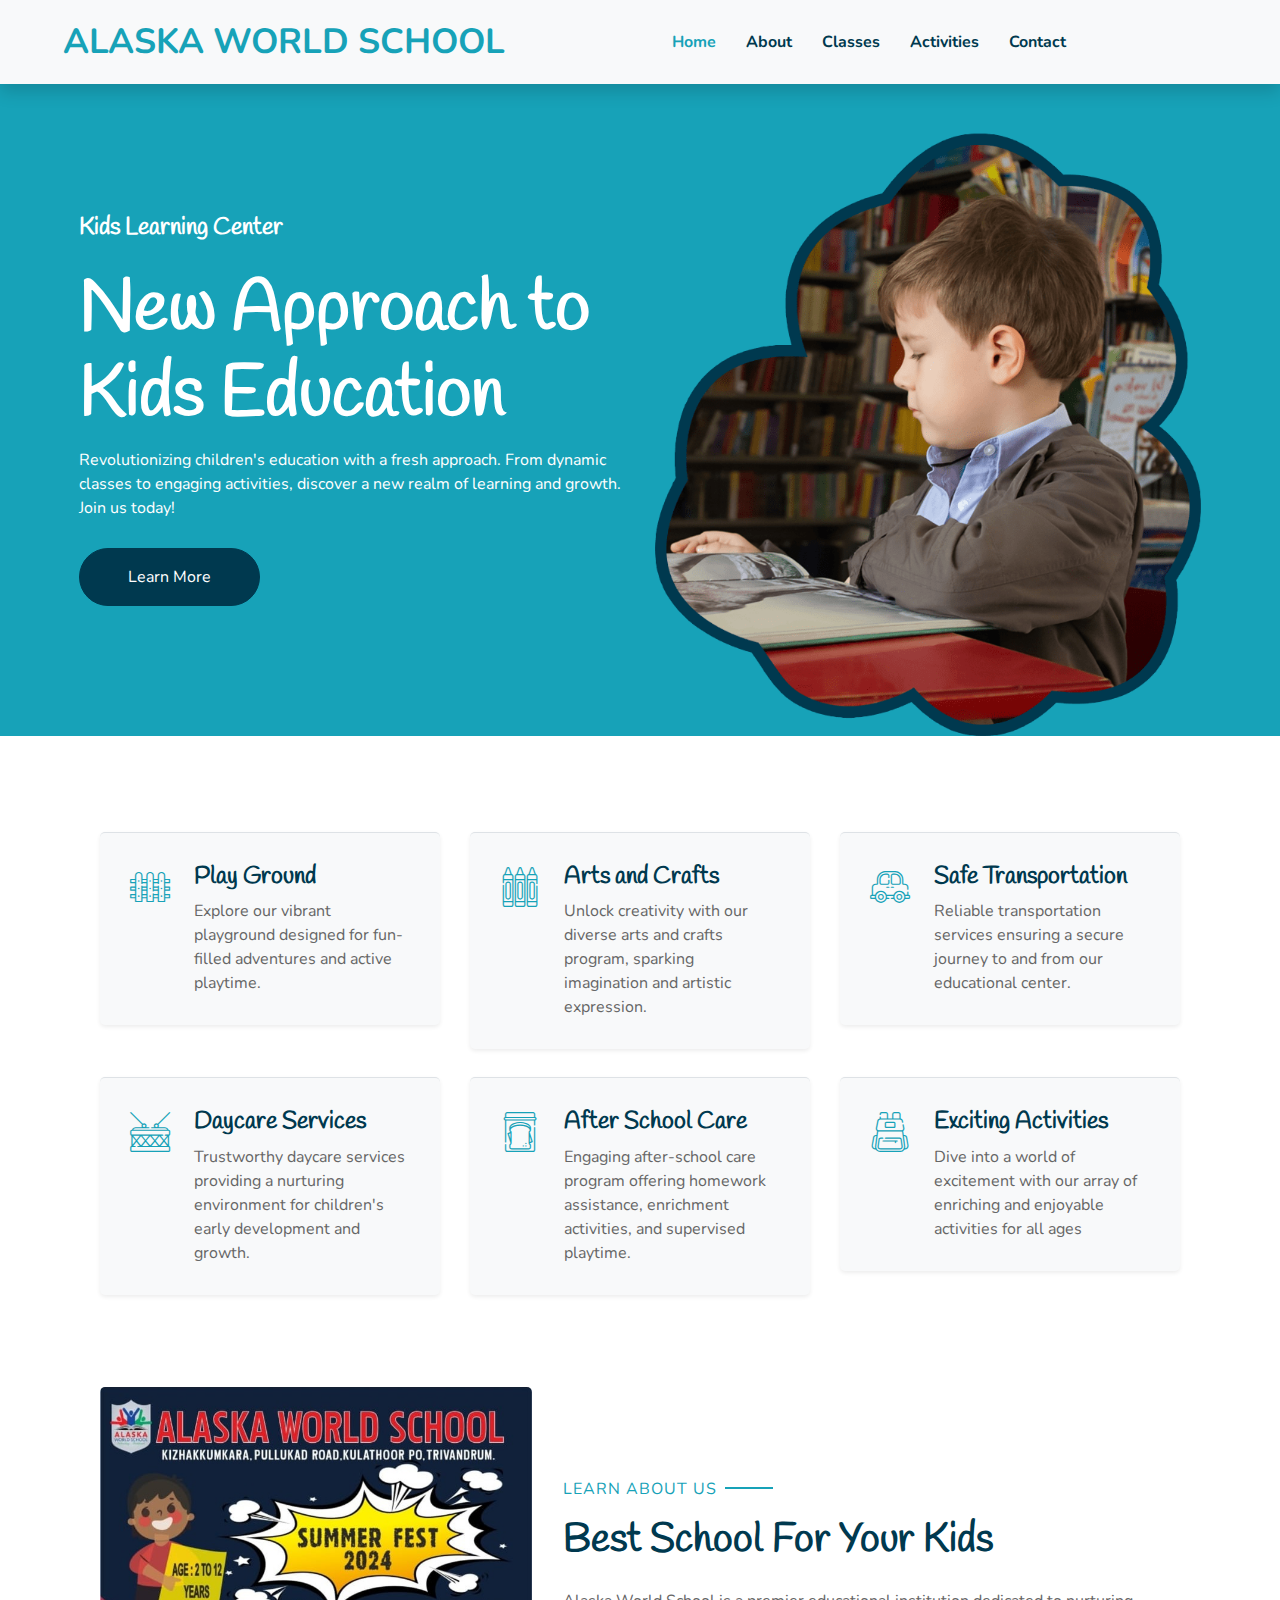
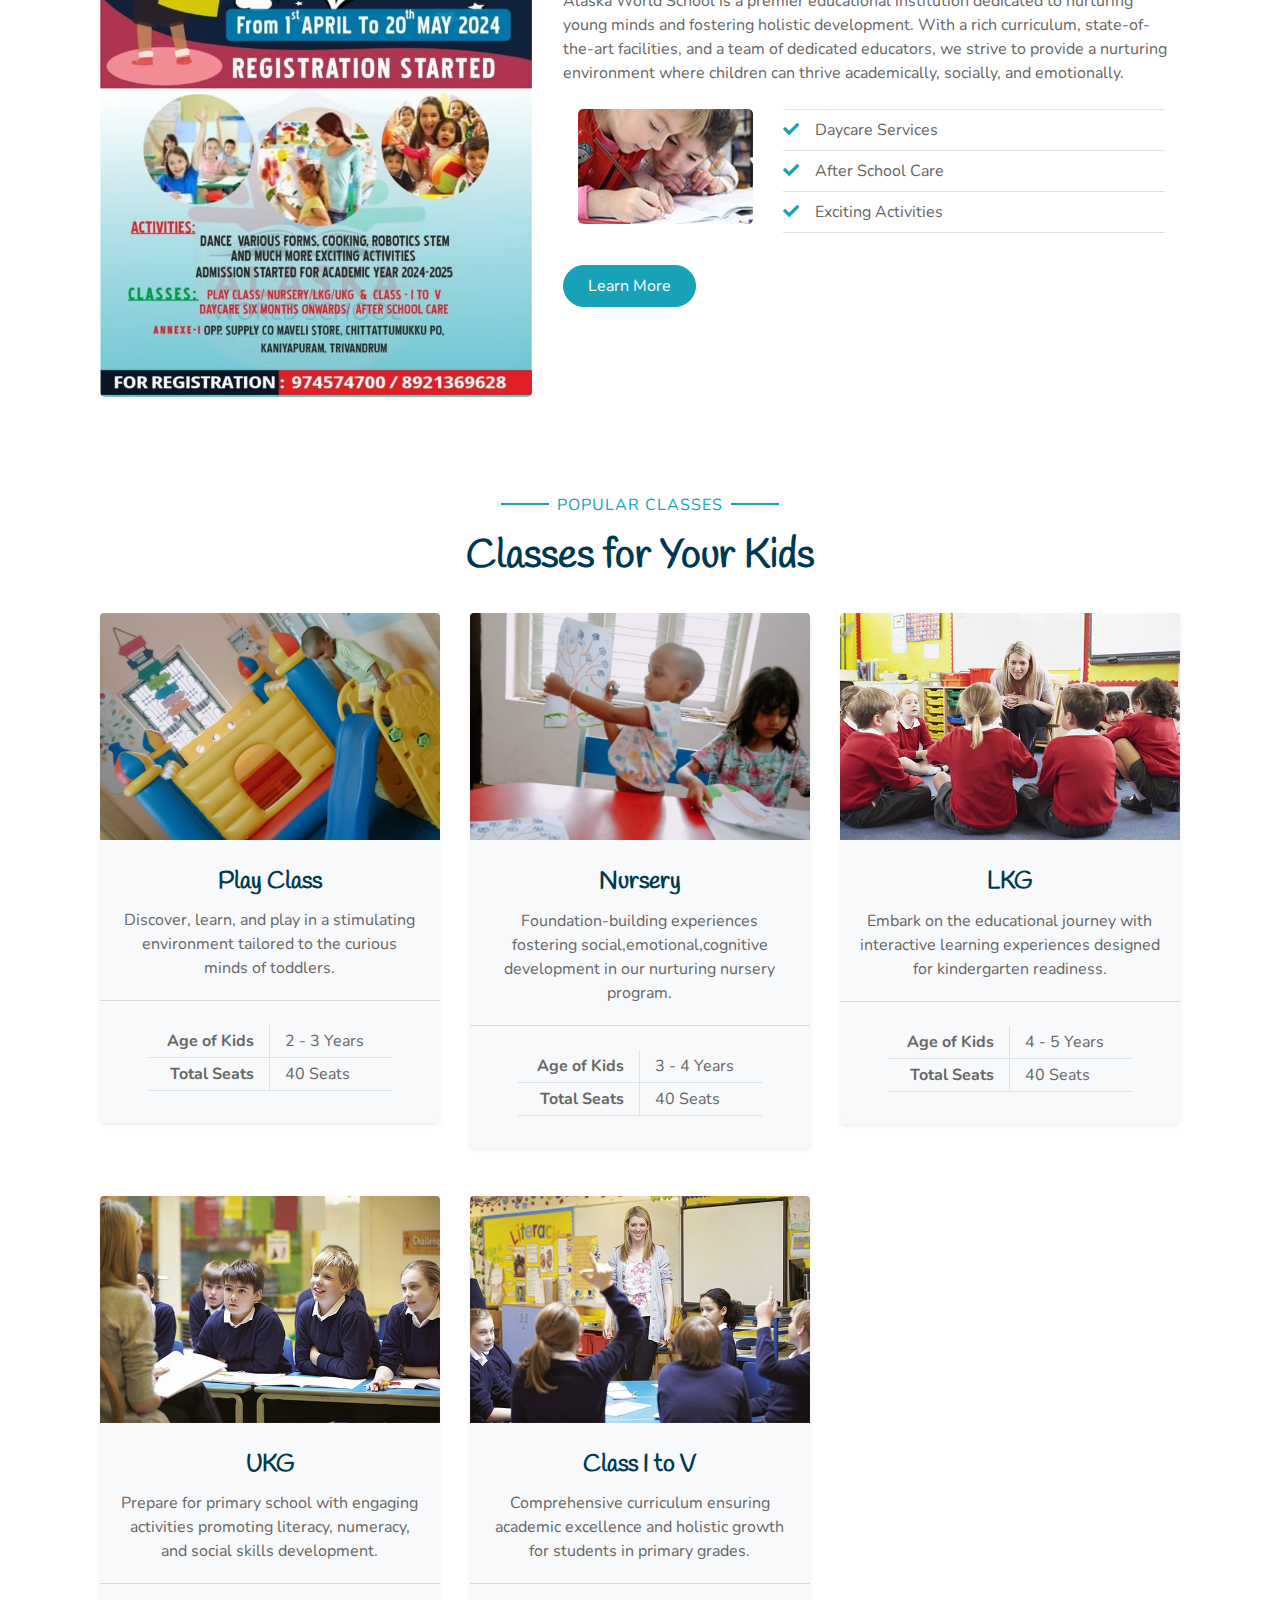
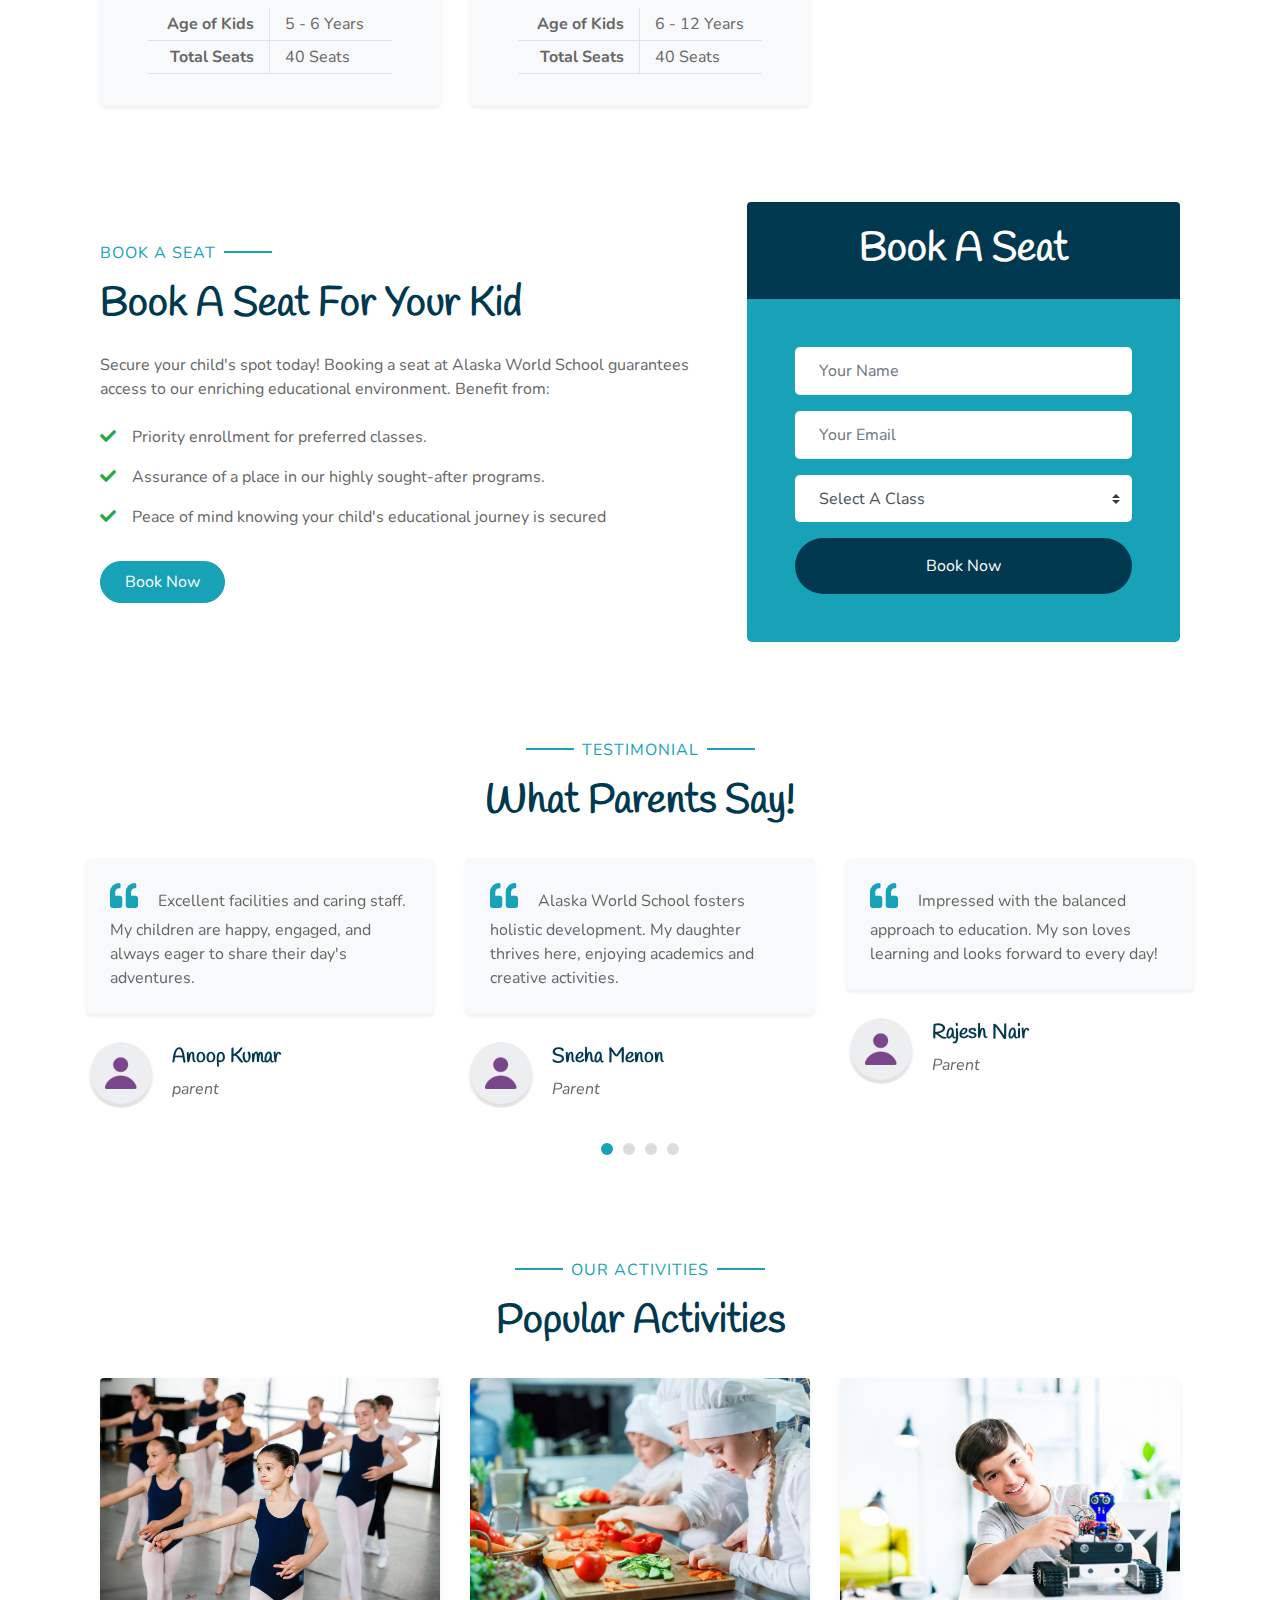
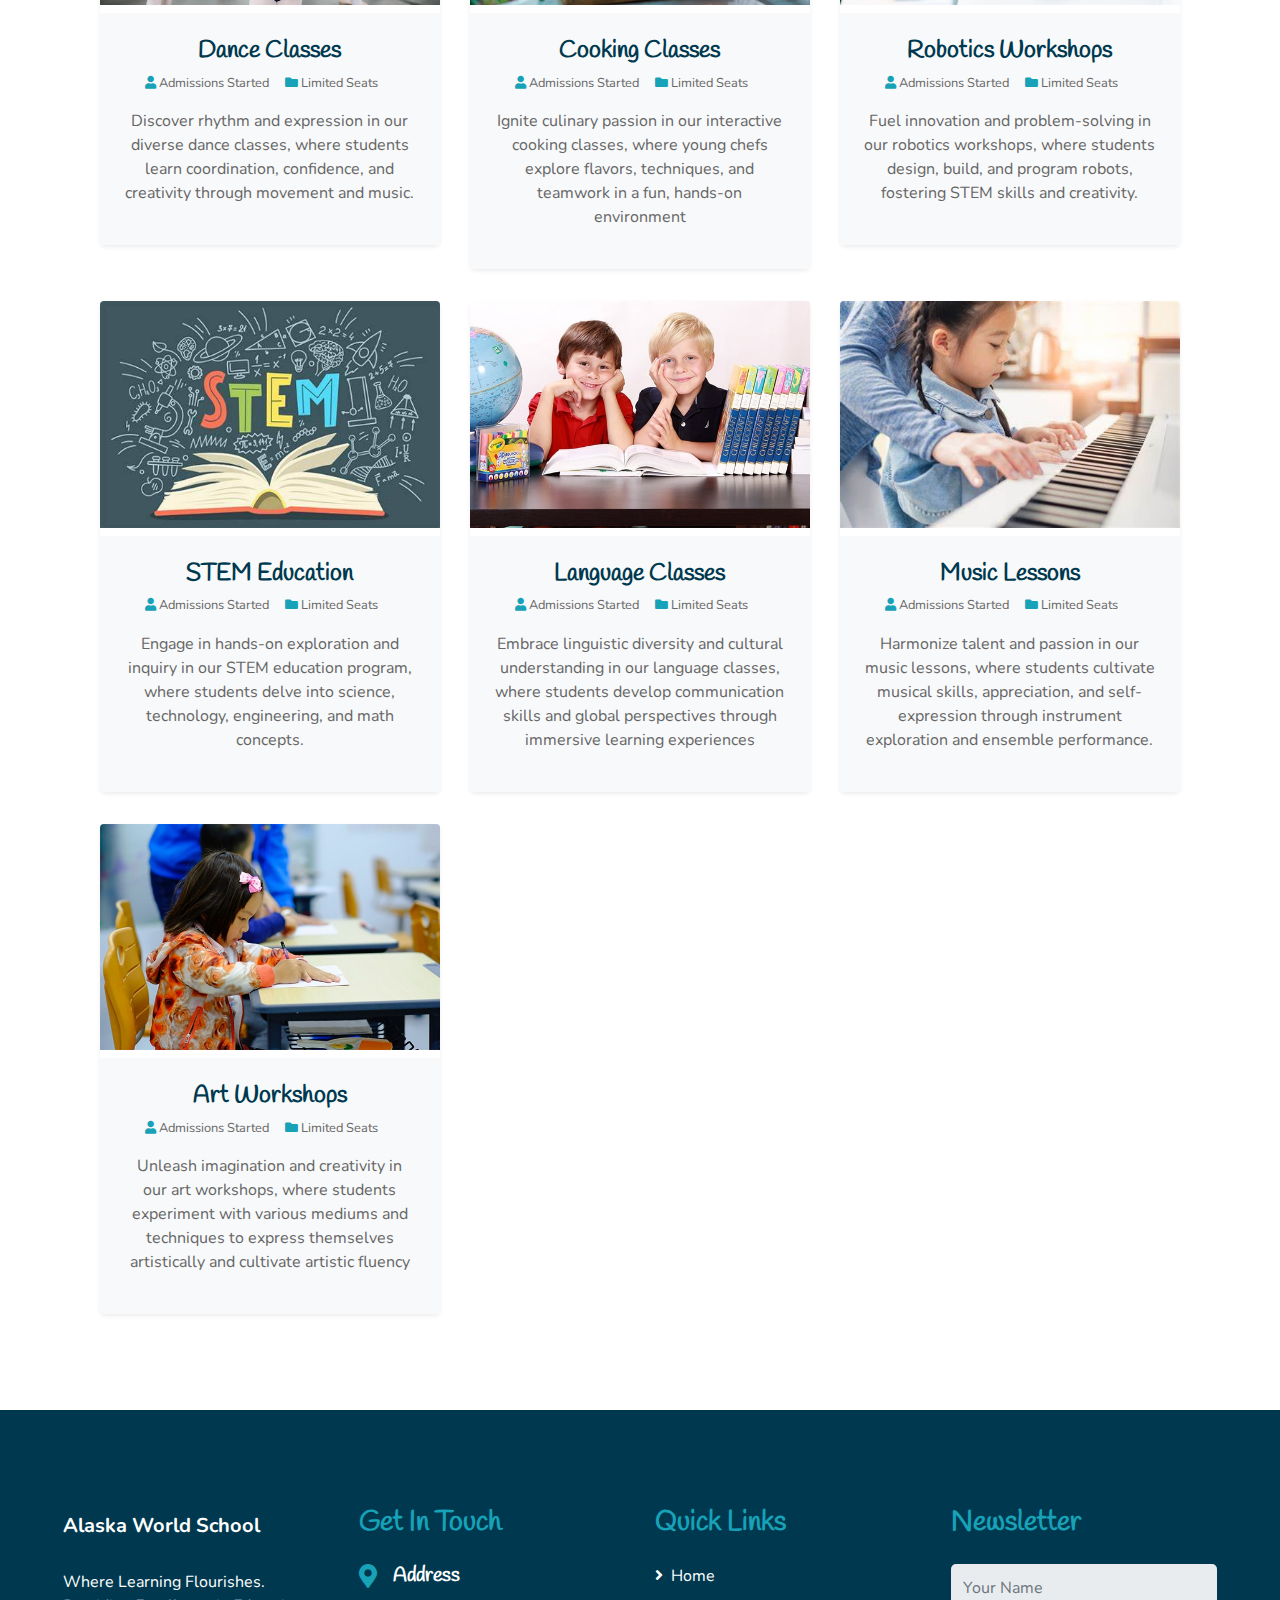
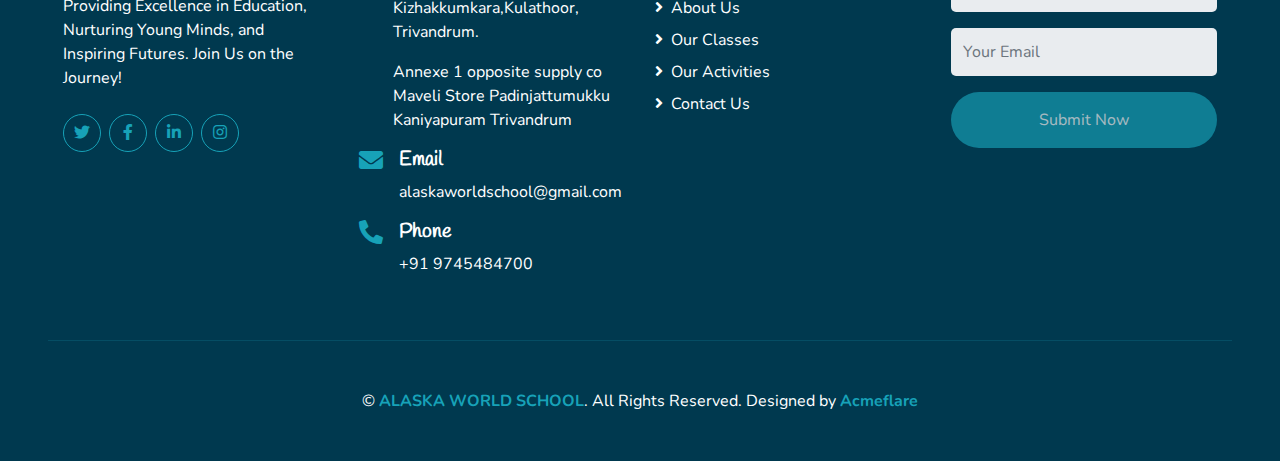
==== commit a7d23d60: "updation" ====
--- a/index.html
+++ b/index.html
@@ -672,6 +672,7 @@
                     <div class="pl-3">
                        <a href="https://maps.app.goo.gl/nU9xewZrwtKeWogNA"> <h5 class="text-white">Address</h5>
                         <p class="text-white">Kizhakkumkara,Kulathoor,<br>Trivandrum.</p></a>
+                        <p class="text-white">Annexe 1 opposite supply co Maveli Store Padinjattumukku Kaniyapuram Trivandrum</p>
                     </div>
                 </div>
                 <div class="d-flex">
